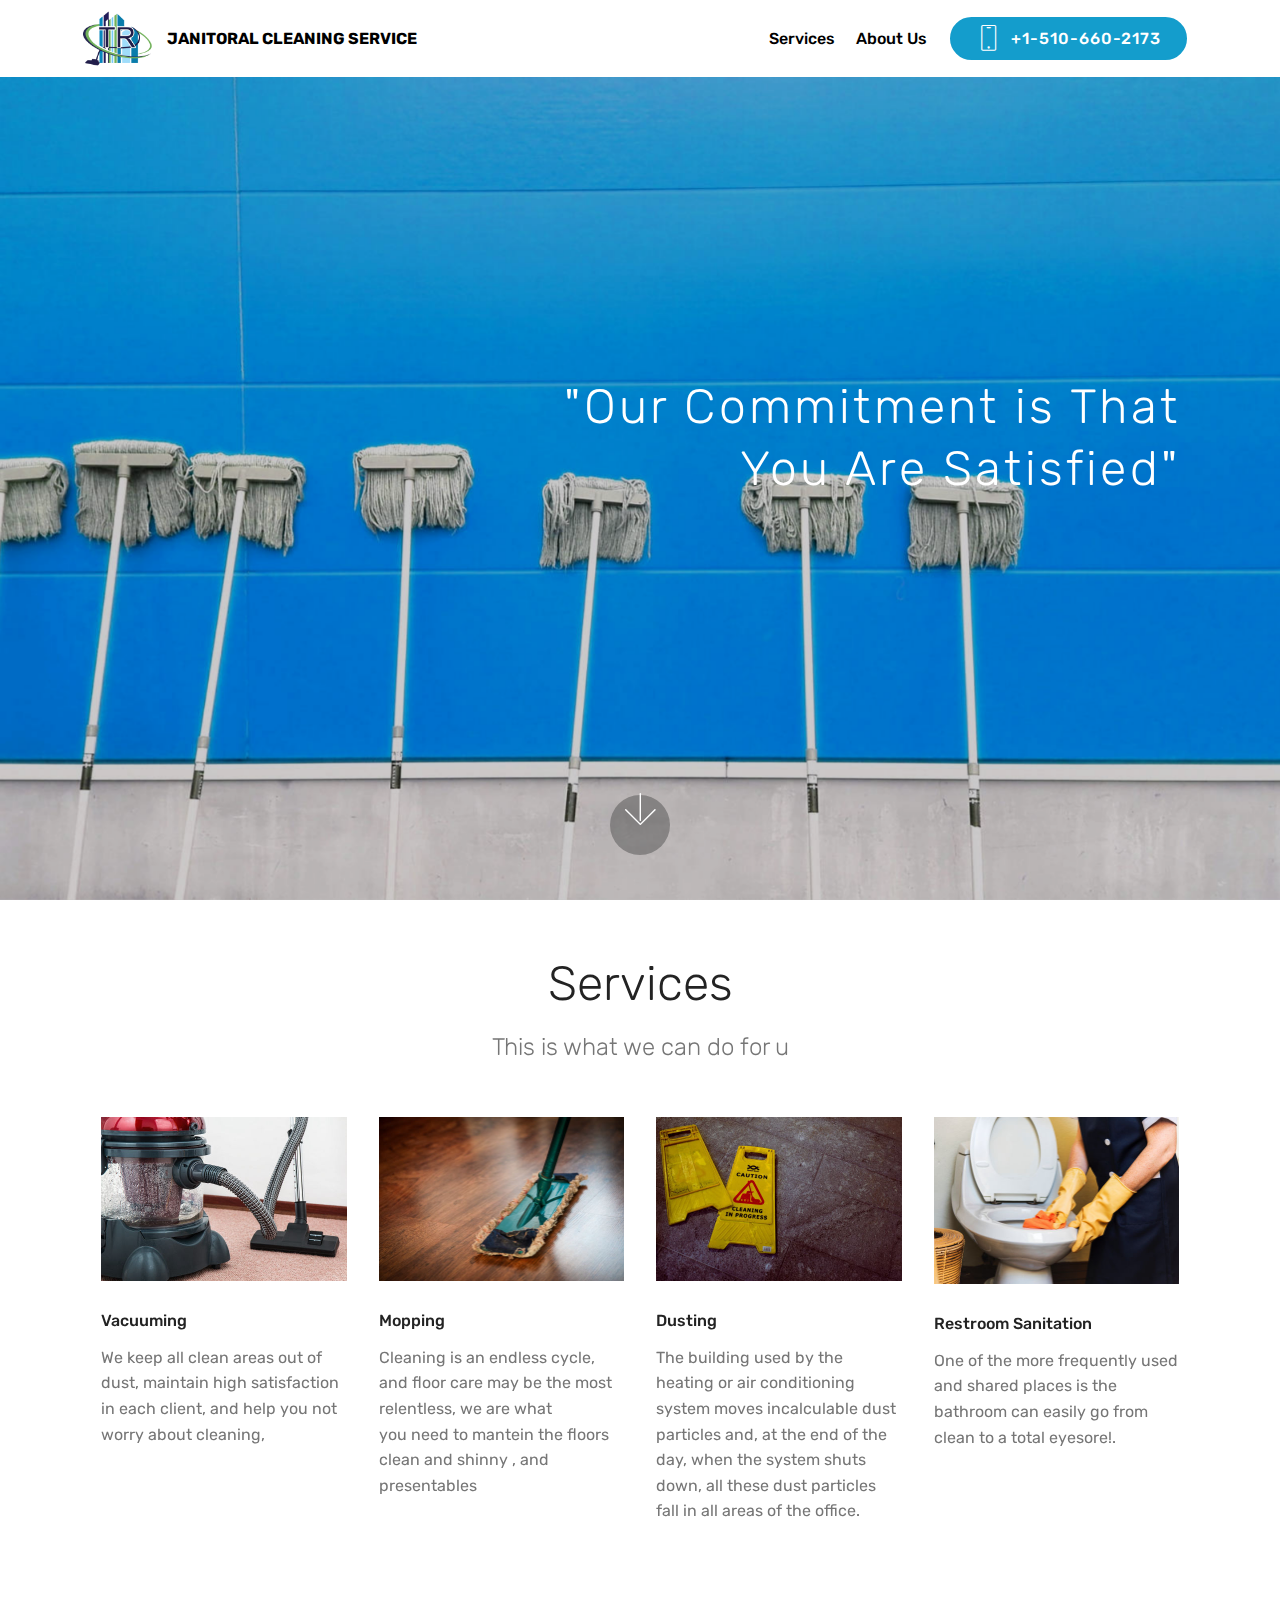
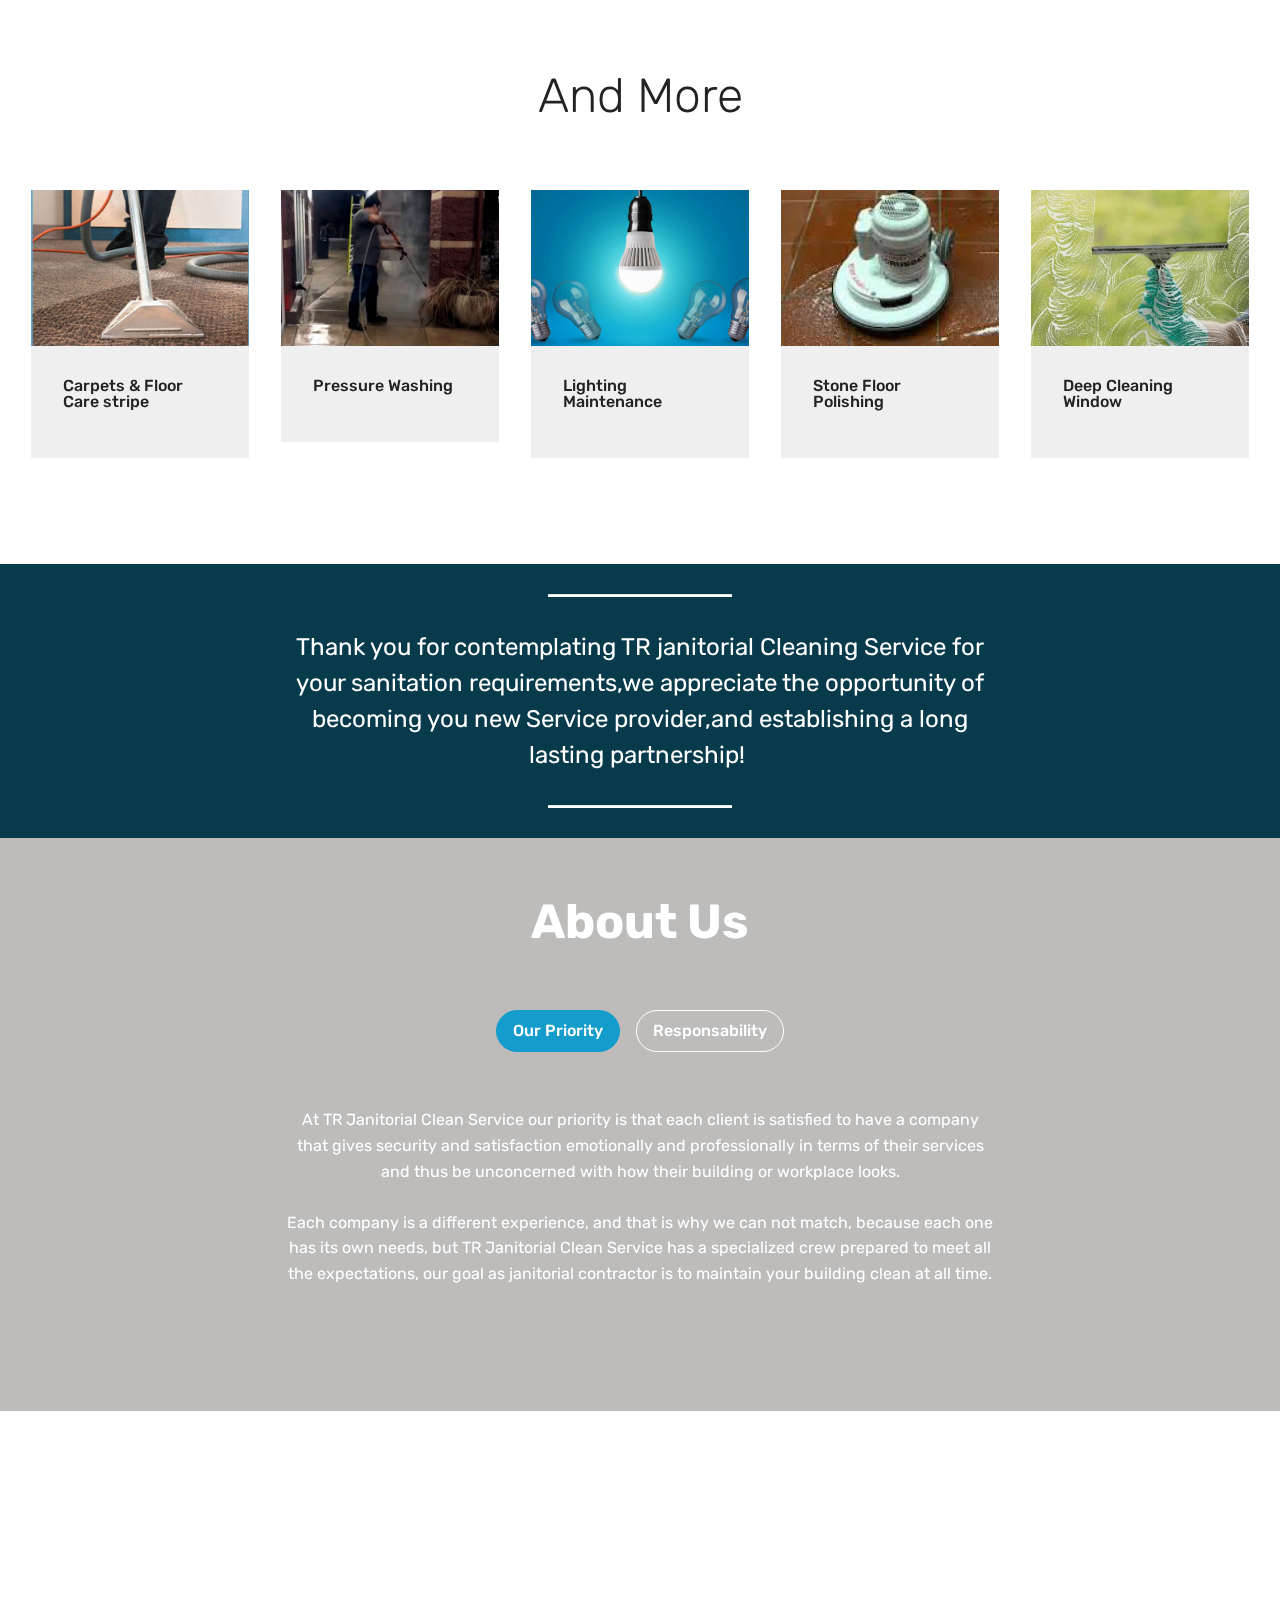
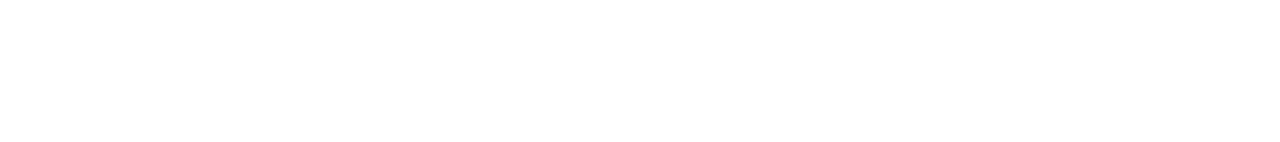
==== index.html @ a71ecefe "create github pages" ====
<!DOCTYPE html>
<html >
<head>
  <!-- Site made with Mobirise Website Builder v4.8.4, https://mobirise.com -->
  <meta charset="UTF-8">
  <meta http-equiv="X-UA-Compatible" content="IE=edge">
  <meta name="generator" content="Mobirise v4.8.4, mobirise.com">
  <meta name="viewport" content="width=device-width, initial-scale=1, minimum-scale=1">
  <link rel="shortcut icon" href="assets/images/tr-logo-none-122x100.png" type="image/x-icon">
  <meta name="description" content="">
  <title>Home</title>
  <link rel="stylesheet" href="assets/web/assets/mobirise-icons/mobirise-icons.css">
  <link rel="stylesheet" href="assets/tether/tether.min.css">
  <link rel="stylesheet" href="assets/bootstrap/css/bootstrap.min.css">
  <link rel="stylesheet" href="assets/bootstrap/css/bootstrap-grid.min.css">
  <link rel="stylesheet" href="assets/bootstrap/css/bootstrap-reboot.min.css">
  <link rel="stylesheet" href="assets/socicon/css/styles.css">
  <link rel="stylesheet" href="assets/dropdown/css/style.css">
  <link rel="stylesheet" href="assets/theme/css/style.css">
  <link rel="stylesheet" href="assets/mobirise/css/mbr-additional.css" type="text/css">
  
  
  
</head>
<body>
  <section class="menu cid-r65prL68K1" once="menu" id="menu2-0">

    

    <nav class="navbar navbar-expand beta-menu navbar-dropdown align-items-center navbar-fixed-top navbar-toggleable-sm">
        <button class="navbar-toggler navbar-toggler-right" type="button" data-toggle="collapse" data-target="#navbarSupportedContent" aria-controls="navbarSupportedContent" aria-expanded="false" aria-label="Toggle navigation">
            <div class="hamburger">
                <span></span>
                <span></span>
                <span></span>
                <span></span>
            </div>
        </button>
        <div class="menu-logo">
            <div class="navbar-brand">
                <span class="navbar-logo">
                    <a href="https://mobirise.co">
                        <img src="assets/images/tr-logo-none-122x100.png" alt="Mobirise" title="" style="height: 3.8rem;">
                    </a>
                </span>
                <span class="navbar-caption-wrap"><a class="navbar-caption text-black display-4" href="https://mobirise.co">
                        JANITORAL CLEANING SERVICE
                    </a></span>
            </div>
        </div>
        <div class="collapse navbar-collapse" id="navbarSupportedContent">
            <ul class="navbar-nav nav-dropdown" data-app-modern-menu="true"><li class="nav-item">
                    <a class="nav-link link text-black display-4" href="index.html#content4-j">
                        Services
                    </a>
                </li>
                <li class="nav-item">
                    <a class="nav-link link text-black display-4" href="index.html#tabs1-d">
                        About Us
                    </a>
                </li></ul>
            <div class="navbar-buttons mbr-section-btn"><a class="btn btn-sm btn-primary display-4" href="tel:+1-234-567-8901">
                    <span class="btn-icon mbri-mobile mbr-iconfont mbr-iconfont-btn">
                    </span>
                    +1-510-660-2173</a></div>
        </div>
    </nav>
</section>

<section class="engine"><a href="https://mobirise.info/l">free website templates</a></section><section class="header10 cid-r65pDsrBsV mbr-fullscreen mbr-parallax-background" id="header10-1">

    

    <div class="mbr-overlay" style="opacity: 0.2; background-color: rgb(0, 0, 0);">
    </div>

    <div class="container">
        <div class="media-container-column mbr-white col-lg-8 col-md-10 ml-auto">
            
            <h3 class="mbr-section-subtitle align-right mbr-light pb-3 mbr-fonts-style display-2">"Our Commitment is That You Are Satisfied"</h3>
            
            
        </div>
    </div>

    <div class="mbr-arrow hidden-sm-down" aria-hidden="true">
        <a href="#next">
            <i class="mbri-down mbr-iconfont"></i>
        </a>
    </div>
</section>

<section class="mbr-section content4 cid-r6TVOtCMvw" id="content4-j">

    

    <div class="container">
        <div class="media-container-row">
            <div class="title col-12 col-md-8">
                <h2 class="align-center pb-3 mbr-fonts-style display-2">Services</h2>
                <h3 class="mbr-section-subtitle align-center mbr-light mbr-fonts-style display-5">This is what we can do for u</h3>
                
            </div>
        </div>
    </div>
</section>

<section class="features2 cid-r65pWXcIF8" id="features2-3">

    

    
    
    <div class="container">
        <div class="media-container-row">
            <div class="card p-3 col-12 col-md-6 col-lg-3">
                <div class="card-wrapper">
                    <div class="card-img">
                        <img src="assets/images/appliance-carpet-chores-38325-492x328.jpg" alt="Mobirise" title="">
                    </div>
                    <div class="card-box">
                        <h4 class="card-title pb-3 mbr-fonts-style display-7">
                            Vacuuming</h4>
                        <p class="mbr-text mbr-fonts-style display-7">We keep all clean areas out of dust, maintain high satisfaction in each client, and help you not worry about cleaning,</p>
                    </div>
                </div>
            </div>

            <div class="card p-3 col-12 col-md-6 col-lg-3">
                <div class="card-wrapper">
                    <div class="card-img">
                        <img src="assets/images/clean-cleaning-mop-48889-492x328.jpg" alt="Mobirise" title="">
                    </div>
                    <div class="card-box ">
                        <h4 class="card-title pb-3 mbr-fonts-style display-7">
                            Mopping<br></h4>
                        <p class="mbr-text mbr-fonts-style display-7">Cleaning is an endless cycle, and floor care may be the most relentless, we are what you&nbsp;need to mantein the  floors  clean and shinny , and presentables</p>
                    </div>
                </div>
            </div>

            <div class="card p-3 col-12 col-md-6 col-lg-3">
                <div class="card-wrapper">
                    <div class="card-img">
                        <img src="assets/images/oliver-hale-705232-unsplash-492x328.jpg" alt="Mobirise" title="">
                    </div>
                    <div class="card-box">
                        <h4 class="card-title pb-3 mbr-fonts-style display-7">
                            Dusting</h4>
                        <p class="mbr-text mbr-fonts-style display-7">The building used by the heating or air conditioning system moves incalculable dust particles and, at the end of the day, when the system shuts down, all these dust particles fall in all areas of the office.<br><br></p>
                    </div>
                </div>
            </div>

            <div class="card p-3 col-12 col-md-6 col-lg-3">
                <div class="card-wrapper">
                    <div class="card-img">
                        <img src="assets/images/adult-bathroom-bowl-1451355-492x334.jpg" alt="Mobirise" title="">
                    </div>
                    <div class="card-box">
                        <h4 class="card-title pb-3 mbr-fonts-style display-7">
                            Restroom Sanitation</h4>
                        <p class="mbr-text mbr-fonts-style display-7">One of the more frequently used and shared places is the bathroom can easily go from clean to a total eyesore!.</p>
                    </div>
                </div>
            </div>
        </div>
    </div>
</section>

<section class="mbr-section content4 cid-r6UffcBVsa" id="content4-k">

    

    <div class="container">
        <div class="media-container-row">
            <div class="title col-12 col-md-8">
                <h2 class="align-center pb-3 mbr-fonts-style display-2">
                    And More</h2>
                
                
            </div>
        </div>
    </div>
</section>

<section class="features17 cid-r6KbL5rm5Z" id="features17-g">
    
    

    
    <div class="container-fluid">
        <div class="media-container-row">
            <div class="card p-3 col-12 col-md-6 my-col">
                <div class="card-wrapper">
                    <div class="card-img">
                        <img src="assets/images/vac-270x194.jpg" alt="Mobirise" title="">
                    </div>
                    <div class="card-box">
                        <h4 class="card-title pb-3 mbr-fonts-style display-7">Carpets &amp; Floor Care stripe</h4>
                        
                    </div>
                </div>
            </div>

            <div class="card p-3 col-12 col-md-6 my-col">
                <div class="card-wrapper">
                    <div class="card-img">
                        <img src="assets/images/re-494x355.jpg" alt="Mobirise" title="">
                    </div>
                    <div class="card-box">
                        <h4 class="card-title pb-3 mbr-fonts-style display-7">Pressure Washing</h4>
                        
                    </div>
                </div>
            </div>

            <div class="card p-3 col-12 col-md-6 my-col">
                <div class="card-wrapper">
                    <div class="card-img">
                        <img src="assets/images/ligh-400x287.jpg" alt="Mobirise" title="">
                    </div>
                    <div class="card-box">
                        <h4 class="card-title pb-3 mbr-fonts-style display-7">Lighting Maintenance</h4>
                        
                    </div>
                </div>
            </div>

            <div class="card p-3 col-12 col-md-6 my-col">
                <div class="card-wrapper">
                    <div class="card-img">
                        <img src="assets/images/sto-214x154.jpg" alt="Mobirise" title="">
                    </div>
                    <div class="card-box">
                        <h4 class="card-title pb-3 mbr-fonts-style display-7">Stone Floor Polishing&nbsp;</h4>
                        
                    </div>
                </div>
            </div>
            <div class="card p-3 col-12 col-md-6 my-col">
                <div class="card-wrapper">
                    <div class="card-img">
                        <img src="assets/images/win-354x254.jpg" alt="Mobirise" title="">
                    </div>
                    <div class="card-box">
                        <h4 class="card-title pb-3 mbr-fonts-style display-7">Deep Cleaning Window</h4>
                        
                    </div>
                </div>
            </div>
            
        </div>
    </div>
</section>

<section class="mbr-section article content10 cid-r65qIjrdUP" id="content10-7">
    
     

    <div class="container">
        <div class="inner-container" style="width: 66%;">
            <hr class="line" style="width: 25%;">
            <div class="section-text align-center mbr-white mbr-fonts-style display-5">Thank you for contemplating TR janitorial Cleaning Service for your sanitation requirements,we appreciate the opportunity of becoming you new Service provider,and establishing a long lasting partnership!&nbsp;<br></div>
            <hr class="line" style="width: 25%;">
        </div>
    </div>
</section>

<section class="tabs1 cid-r65y982BbM mbr-parallax-background" id="tabs1-d">

    

    <div class="mbr-overlay" style="opacity: 0.3; background-color: rgb(79, 73, 67);">
    </div>
    <div class="container">
        <h2 class="mbr-white align-center pb-5 mbr-fonts-style mbr-bold display-2">About Us</h2>
        <div class="media-container-row">
            <div class="col-12 col-md-8">
                <ul class="nav nav-tabs" role="tablist">
                    <li class="nav-item"><a class="nav-link mbr-fonts-style active show display-7" role="tab" data-toggle="tab" href="#tabs1-d_tab0" aria-selected="true">Our Priority</a></li>
                    <li class="nav-item"><a class="nav-link mbr-fonts-style display-7" role="tab" data-toggle="tab" href="#tabs1-d_tab1" aria-selected="false">Responsability</a></li>
                    
                    
                    
                    
                </ul>
                <div class="tab-content">
                    <div id="tab1" class="tab-pane in active" role="tabpanel">
                        <div class="row">
                            <div class="col-md-12">
                                <p class="mbr-text py-5 mbr-fonts-style display-7">At TR Janitorial Clean Service our priority is that each client is satisfied to have a company that gives security and satisfaction emotionally and professionally in terms of their services and thus be unconcerned with how their building or workplace looks.<br><br>Each company is a different experience, and that is why we can not match, because each one has its own needs, but TR Janitorial Clean Service has a specialized crew prepared to meet all the expectations, our goal as janitorial contractor is to maintain your building clean at all time.<em><br></em></p>
                            </div>
                        </div>
                    </div>
                    <div id="tab2" class="tab-pane" role="tabpanel">
                        <div class="row">
                            <div class="col-md-12">
                                <p class="mbr-text py-5 mbr-fonts-style display-7">R Janitorial Cleaning Service is more than qualified and equipment with the necessary heavy duty equipment and effective chemicals to handle any size facility.<br><br>We,will make your place pleasant, that each visitor can distinguish that you have Excellent Cleaning Services, a company 24 hours a day, 7 days a week committed to that Business always have someone available for any need and expectation of each client.<br><br>You will notice you have made the right decision in giving us this wonderful opportunity to sanitize your establishment.</p>
                            </div>
                        </div>
                    </div>
                    
                    
                    
                    
                </div>
            </div>
        </div>
    </div>
</section>

<section class="cid-r65tbof4TT mbr-reveal" id="footer1-c">

    

    

    <div class="container">
        <div class="media-container-row content text-white">
            <div class="col-12 col-md-3">
                <div class="media-wrap">
                    <a href="https://mobirise.co/">
                        <img src="assets/images/tr-logo-none-122x100.png" alt="Mobirise" title="">
                    </a>
                </div>
            </div>
            <div class="col-12 col-md-3 mbr-fonts-style display-7">
                <h5 class="pb-3">
                    Address
                </h5>
                <p class="mbr-text">2451 Church Lane # 65 San Pablo CA 94806</p>
            </div>
            <div class="col-12 col-md-3 mbr-fonts-style display-7">
                <h5 class="pb-3">
                    Contacts
                </h5>
                <p class="mbr-text">
                    Email: service@trjanitoralservice.com
<br>Office: +1-510-660-2173</p>
            </div>
            <div class="col-12 col-md-3 mbr-fonts-style display-7">
                <h5 class="pb-3"></h5>
                <p class="mbr-text"></p>
            </div>
        </div>
        <div class="footer-lower">
            <div class="media-container-row">
                <div class="col-sm-12">
                    <hr>
                </div>
            </div>
            <div class="media-container-row mbr-white">
                <div class="col-sm-6 copyright">
                    <p class="mbr-text mbr-fonts-style display-7">TR CLEANING SERVICE</p>
                </div>
                <div class="col-md-6">
                    <div class="social-list align-right">
                        <div class="soc-item">
                            <a href="https://twitter.com/mobirise" target="_blank">
                                <span class="socicon-twitter socicon mbr-iconfont mbr-iconfont-social"></span>
                            </a>
                        </div>
                        <div class="soc-item">
                            <a href="https://www.facebook.com/pages/Mobirise/1616226671953247" target="_blank">
                                <span class="socicon-facebook socicon mbr-iconfont mbr-iconfont-social"></span>
                            </a>
                        </div>
                        <div class="soc-item">
                            <a href="https://www.youtube.com/c/mobirise" target="_blank">
                                <span class="socicon-youtube socicon mbr-iconfont mbr-iconfont-social"></span>
                            </a>
                        </div>
                        <div class="soc-item">
                            <a href="https://instagram.com/mobirise" target="_blank">
                                <span class="socicon-instagram socicon mbr-iconfont mbr-iconfont-social"></span>
                            </a>
                        </div>
                        <div class="soc-item">
                            <a href="https://plus.google.com/u/0/+Mobirise" target="_blank">
                                <span class="socicon-googleplus socicon mbr-iconfont mbr-iconfont-social"></span>
                            </a>
                        </div>
                        <div class="soc-item">
                            <a href="https://www.behance.net/Mobirise" target="_blank">
                                <span class="socicon-behance socicon mbr-iconfont mbr-iconfont-social"></span>
                            </a>
                        </div>
                    </div>
                </div>
            </div>
        </div>
    </div>
</section>


  <script src="assets/web/assets/jquery/jquery.min.js"></script>
  <script src="assets/popper/popper.min.js"></script>
  <script src="assets/tether/tether.min.js"></script>
  <script src="assets/bootstrap/js/bootstrap.min.js"></script>
  <script src="assets/smoothscroll/smooth-scroll.js"></script>
  <script src="assets/touchswipe/jquery.touch-swipe.min.js"></script>
  <script src="assets/parallax/jarallax.min.js"></script>
  <script src="assets/mbr-tabs/mbr-tabs.js"></script>
  <script src="assets/dropdown/js/script.min.js"></script>
  <script src="assets/theme/js/script.js"></script>
  
  
</body>
</html>
---- assets/web/assets/mobirise-icons/mobirise-icons.css ----
@font-face {
  font-family: 'MobiriseIcons';
  src:  url('mobirise-icons.eot?spat4u');
  src:  url('mobirise-icons.eot?spat4u#iefix') format('embedded-opentype'),
    url('mobirise-icons.ttf?spat4u') format('truetype'),
    url('mobirise-icons.woff?spat4u') format('woff'),
    url('mobirise-icons.svg?spat4u#MobiriseIcons') format('svg');
  font-weight: normal;
  font-style: normal;
}

[class^="mbri-"], [class*=" mbri-"] {
  /* use !important to prevent issues with browser extensions that change fonts */
  font-family: MobiriseIcons !important;
  speak: none;
  font-style: normal;
  font-weight: normal;
  font-variant: normal;
  text-transform: none;
  line-height: 1;

  /* Better Font Rendering =========== */
  -webkit-font-smoothing: antialiased;
  -moz-osx-font-smoothing: grayscale;
}

.mbri-add-submenu:before {
  content: "\e900";
}
.mbri-alert:before {
  content: "\e901";
}
.mbri-align-center:before {
  content: "\e902";
}
.mbri-align-justify:before {
  content: "\e903";
}
.mbri-align-left:before {
  content: "\e904";
}
.mbri-align-right:before {
  content: "\e905";
}
.mbri-android:before {
  content: "\e906";
}
.mbri-apple:before {
  content: "\e907";
}
.mbri-arrow-down:before {
  content: "\e908";
}
.mbri-arrow-next:before {
  content: "\e909";
}
.mbri-arrow-prev:before {
  content: "\e90a";
}
.mbri-arrow-up:before {
  content: "\e90b";
}
.mbri-bold:before {
  content: "\e90c";
}
.mbri-bookmark:before {
  content: "\e90d";
}
.mbri-bootstrap:before {
  content: "\e90e";
}
.mbri-briefcase:before {
  content: "\e90f";
}
.mbri-browse:before {
  content: "\e910";
}
.mbri-bulleted-list:before {
  content: "\e911";
}
.mbri-calendar:before {
  content: "\e912";
}
.mbri-camera:before {
  content: "\e913";
}
.mbri-cart-add:before {
  content: "\e914";
}
.mbri-cart-full:before {
  content: "\e915";
}
.mbri-cash:before {
  content: "\e916";
}
.mbri-change-style:before {
  content: "\e917";
}
.mbri-chat:before {
  content: "\e918";
}
.mbri-clock:before {
  content: "\e919";
}
.mbri-close:before {
  content: "\e91a";
}
.mbri-cloud:before {
  content: "\e91b";
}
.mbri-code:before {
  content: "\e91c";
}
.mbri-contact-form:before {
  content: "\e91d";
}
.mbri-credit-card:before {
  content: "\e91e";
}
.mbri-cursor-click:before {
  content: "\e91f";
}
.mbri-cust-feedback:before {
  content: "\e920";
}
.mbri-database:before {
  content: "\e921";
}
.mbri-delivery:before {
  content: "\e922";
}
.mbri-desktop:before {
  content: "\e923";
}
.mbri-devices:before {
  content: "\e924";
}
.mbri-down:before {
  content: "\e925";
}
.mbri-download:before {
  content: "\e989";
}
.mbri-drag-n-drop:before {
  content: "\e927";
}
.mbri-drag-n-drop2:before {
  content: "\e928";
}
.mbri-edit:before {
  content: "\e929";
}
.mbri-edit2:before {
  content: "\e92a";
}
.mbri-error:before {
  content: "\e92b";
}
.mbri-extension:before {
  content: "\e92c";
}
.mbri-features:before {
  content: "\e92d";
}
.mbri-file:before {
  content: "\e92e";
}
.mbri-flag:before {
  content: "\e92f";
}
.mbri-folder:before {
  content: "\e930";
}
.mbri-gift:before {
  content: "\e931";
}
.mbri-github:before {
  content: "\e932";
}
.mbri-globe:before {
  content: "\e933";
}
.mbri-globe-2:before {
  content: "\e934";
}
.mbri-growing-chart:before {
  content: "\e935";
}
.mbri-hearth:before {
  content: "\e936";
}
.mbri-help:before {
  content: "\e937";
}
.mbri-home:before {
  content: "\e938";
}
.mbri-hot-cup:before {
  content: "\e939";
}
.mbri-idea:before {
  content: "\e93a";
}
.mbri-image-gallery:before {
  content: "\e93b";
}
.mbri-image-slider:before {
  content: "\e93c";
}
.mbri-info:before {
  content: "\e93d";
}
.mbri-italic:before {
  content: "\e93e";
}
.mbri-key:before {
  content: "\e93f";
}
.mbri-laptop:before {
  content: "\e940";
}
.mbri-layers:before {
  content: "\e941";
}
.mbri-left-right:before {
  content: "\e942";
}
.mbri-left:before {
  content: "\e943";
}
.mbri-letter:before {
  content: "\e944";
}
.mbri-like:before {
  content: "\e945";
}
.mbri-link:before {
  content: "\e946";
}
.mbri-lock:before {
  content: "\e947";
}
.mbri-login:before {
  content: "\e948";
}
.mbri-logout:before {
  content: "\e949";
}
.mbri-magic-stick:before {
  content: "\e94a";
}
.mbri-map-pin:before {
  content: "\e94b";
}
.mbri-menu:before {
  content: "\e94c";
}
.mbri-mobile:before {
  content: "\e94d";
}
.mbri-mobile2:before {
  content: "\e94e";
}
.mbri-mobirise:before {
  content: "\e94f";
}
.mbri-more-horizontal:before {
  content: "\e950";
}
.mbri-more-vertical:before {
  content: "\e951";
}
.mbri-music:before {
  content: "\e952";
}
.mbri-new-file:before {
  content: "\e953";
}
.mbri-numbered-list:before {
  content: "\e954";
}
.mbri-opened-folder:before {
  content: "\e955";
}
.mbri-pages:before {
  content: "\e956";
}
.mbri-paper-plane:before {
  content: "\e957";
}
.mbri-paperclip:before {
  content: "\e958";
}
.mbri-photo:before {
  content: "\e959";
}
.mbri-photos:before {
  content: "\e95a";
}
.mbri-pin:before {
  content: "\e95b";
}
.mbri-play:before {
  content: "\e95c";
}
.mbri-plus:before {
  content: "\e95d";
}
.mbri-preview:before {
  content: "\e95e";
}
.mbri-print:before {
  content: "\e95f";
}
.mbri-protect:before {
  content: "\e960";
}
.mbri-question:before {
  content: "\e961";
}
.mbri-quote-left:before {
  content: "\e962";
}
.mbri-quote-right:before {
  content: "\e963";
}
.mbri-refresh:before {
  content: "\e964";
}
.mbri-responsive:before {
  content: "\e965";
}
.mbri-right:before {
  content: "\e966";
}
.mbri-rocket:before {
  content: "\e967";
}
.mbri-sad-face:before {
  content: "\e968";
}
.mbri-sale:before {
  content: "\e969";
}
.mbri-save:before {
  content: "\e96a";
}
.mbri-search:before {
  content: "\e96b";
}
.mbri-setting:before {
  content: "\e96c";
}
.mbri-setting2:before {
  content: "\e96d";
}
.mbri-setting3:before {
  content: "\e96e";
}
.mbri-share:before {
  content: "\e96f";
}
.mbri-shopping-bag:before {
  content: "\e970";
}
.mbri-shopping-basket:before {
  content: "\e971";
}
.mbri-shopping-cart:before {
  content: "\e972";
}
.mbri-sites:before {
  content: "\e973";
}
.mbri-smile-face:before {
  content: "\e974";
}
.mbri-speed:before {
  content: "\e975";
}
.mbri-star:before {
  content: "\e976";
}
.mbri-success:before {
  content: "\e977";
}
.mbri-sun:before {
  content: "\e978";
}
.mbri-sun2:before {
  content: "\e979";
}
.mbri-tablet:before {
  content: "\e97a";
}
.mbri-tablet-vertical:before {
  content: "\e97b";
}
.mbri-target:before {
  content: "\e97c";
}
.mbri-timer:before {
  content: "\e97d";
}
.mbri-to-ftp:before {
  content: "\e97e";
}
.mbri-to-local-drive:before {
  content: "\e97f";
}
.mbri-touch-swipe:before {
  content: "\e980";
}
.mbri-touch:before {
  content: "\e981";
}
.mbri-trash:before {
  content: "\e982";
}
.mbri-underline:before {
  content: "\e983";
}
.mbri-unlink:before {
  content: "\e984";
}
.mbri-unlock:before {
  content: "\e985";
}
.mbri-up-down:before {
  content: "\e986";
}
.mbri-up:before {
  content: "\e987";
}
.mbri-update:before {
  content: "\e988";
}
.mbri-upload:before {
 content: "\e926"; 
}
.mbri-user:before {
  content: "\e98a";
}
.mbri-user2:before {
  content: "\e98b";
}
.mbri-users:before {
  content: "\e98c";
}
.mbri-video:before {
  content: "\e98d";
}
.mbri-video-play:before {
  content: "\e98e";
}
.mbri-watch:before {
  content: "\e98f";
}
.mbri-website-theme:before {
  content: "\e990";
}
.mbri-wifi:before {
  content: "\e991";
}
.mbri-windows:before {
  content: "\e992";
}
.mbri-zoom-out:before {
  content: "\e993";
}
.mbri-redo:before {
  content: "\e994";
}
.mbri-undo:before {
  content: "\e995";
}
---- assets/socicon/css/styles.css ----
@charset "UTF-8";

@font-face {
  font-family: "socicon";
  src:url("../fonts/socicon.eot");
  src:url("../fonts/socicon.eot?#iefix") format("embedded-opentype"),
    url("../fonts/socicon.woff") format("woff"),
    url("../fonts/socicon.ttf") format("truetype"),
    url("../fonts/socicon.svg#socicon") format("svg");
  font-weight: normal;
  font-style: normal;

}

[data-icon]:before {
  font-family: "socicon" !important;
  content: attr(data-icon);
  font-style: normal !important;
  font-weight: normal !important;
  font-variant: normal !important;
  text-transform: none !important;
  speak: none;
  line-height: 1;
  -webkit-font-smoothing: antialiased;
  -moz-osx-font-smoothing: grayscale;
}

[class^="socicon-"]:before,
[class*=" socicon-"]:before {
  font-family: "socicon" !important;
  font-style: normal !important;
  font-weight: normal !important;
  font-variant: normal !important;
  text-transform: none !important;
  speak: none;
  line-height: 1;
  -webkit-font-smoothing: antialiased;
  -moz-osx-font-smoothing: grayscale;
}

.socicon-modelmayhem:before {
  content: "\e000";
}
.socicon-mixcloud:before {
  content: "\e001";
}
.socicon-drupal:before {
  content: "\e002";
}
.socicon-swarm:before {
  content: "\e003";
}
.socicon-istock:before {
  content: "\e004";
}
.socicon-yammer:before {
  content: "\e005";
}
.socicon-ello:before {
  content: "\e006";
}
.socicon-stackoverflow:before {
  content: "\e007";
}
.socicon-persona:before {
  content: "\e008";
}
.socicon-triplej:before {
  content: "\e009";
}
.socicon-houzz:before {
  content: "\e00a";
}
.socicon-rss:before {
  content: "\e00b";
}
.socicon-paypal:before {
  content: "\e00c";
}
.socicon-odnoklassniki:before {
  content: "\e00d";
}
.socicon-airbnb:before {
  content: "\e00e";
}
.socicon-periscope:before {
  content: "\e00f";
}
.socicon-outlook:before {
  content: "\e010";
}
.socicon-coderwall:before {
  content: "\e011";
}
.socicon-tripadvisor:before {
  content: "\e012";
}
.socicon-appnet:before {
  content: "\e013";
}
.socicon-goodreads:before {
  content: "\e014";
}
.socicon-tripit:before {
  content: "\e015";
}
.socicon-lanyrd:before {
  content: "\e016";
}
.socicon-slideshare:before {
  content: "\e017";
}
.socicon-buffer:before {
  content: "\e018";
}
.socicon-disqus:before {
  content: "\e019";
}
.socicon-vkontakte:before {
  content: "\e01a";
}
.socicon-whatsapp:before {
  content: "\e01b";
}
.socicon-patreon:before {
  content: "\e01c";
}
.socicon-storehouse:before {
  content: "\e01d";
}
.socicon-pocket:before {
  content: "\e01e";
}
.socicon-mail:before {
  content: "\e01f";
}
.socicon-blogger:before {
  content: "\e020";
}
.socicon-technorati:before {
  content: "\e021";
}
.socicon-reddit:before {
  content: "\e022";
}
.socicon-dribbble:before {
  content: "\e023";
}
.socicon-stumbleupon:before {
  content: "\e024";
}
.socicon-digg:before {
  content: "\e025";
}
.socicon-envato:before {
  content: "\e026";
}
.socicon-behance:before {
  content: "\e027";
}
.socicon-delicious:before {
  content: "\e028";
}
.socicon-deviantart:before {
  content: "\e029";
}
.socicon-forrst:before {
  content: "\e02a";
}
.socicon-play:before {
  content: "\e02b";
}
.socicon-zerply:before {
  content: "\e02c";
}
.socicon-wikipedia:before {
  content: "\e02d";
}
.socicon-apple:before {
  content: "\e02e";
}
.socicon-flattr:before {
  content: "\e02f";
}
.socicon-github:before {
  content: "\e030";
}
.socicon-renren:before {
  content: "\e031";
}
.socicon-friendfeed:before {
  content: "\e032";
}
.socicon-newsvine:before {
  content: "\e033";
}
.socicon-identica:before {
  content: "\e034";
}
.socicon-bebo:before {
  content: "\e035";
}
.socicon-zynga:before {
  content: "\e036";
}
.socicon-steam:before {
  content: "\e037";
}
.socicon-xbox:before {
  content: "\e038";
}
.socicon-windows:before {
  content: "\e039";
}
.socicon-qq:before {
  content: "\e03a";
}
.socicon-douban:before {
  content: "\e03b";
}
.socicon-meetup:before {
  content: "\e03c";
}
.socicon-playstation:before {
  content: "\e03d";
}
.socicon-android:before {
  content: "\e03e";
}
.socicon-snapchat:before {
  content: "\e03f";
}
.socicon-twitter:before {
  content: "\e040";
}
.socicon-facebook:before {
  content: "\e041";
}
.socicon-googleplus:before {
  content: "\e042";
}
.socicon-pinterest:before {
  content: "\e043";
}
.socicon-foursquare:before {
  content: "\e044";
}
.socicon-yahoo:before {
  content: "\e045";
}
.socicon-skype:before {
  content: "\e046";
}
.socicon-yelp:before {
  content: "\e047";
}
.socicon-feedburner:before {
  content: "\e048";
}
.socicon-linkedin:before {
  content: "\e049";
}
.socicon-viadeo:before {
  content: "\e04a";
}
.socicon-xing:before {
  content: "\e04b";
}
.socicon-myspace:before {
  content: "\e04c";
}
.socicon-soundcloud:before {
  content: "\e04d";
}
.socicon-spotify:before {
  content: "\e04e";
}
.socicon-grooveshark:before {
  content: "\e04f";
}
.socicon-lastfm:before {
  content: "\e050";
}
.socicon-youtube:before {
  content: "\e051";
}
.socicon-vimeo:before {
  content: "\e052";
}
.socicon-dailymotion:before {
  content: "\e053";
}
.socicon-vine:before {
  content: "\e054";
}
.socicon-flickr:before {
  content: "\e055";
}
.socicon-500px:before {
  content: "\e056";
}
.socicon-wordpress:before {
  content: "\e058";
}
.socicon-tumblr:before {
  content: "\e059";
}
.socicon-twitch:before {
  content: "\e05a";
}
.socicon-8tracks:before {
  content: "\e05b";
}
.socicon-amazon:before {
  content: "\e05c";
}
.socicon-icq:before {
  content: "\e05d";
}
.socicon-smugmug:before {
  content: "\e05e";
}
.socicon-ravelry:before {
  content: "\e05f";
}
.socicon-weibo:before {
  content: "\e060";
}
.socicon-baidu:before {
  content: "\e061";
}
.socicon-angellist:before {
  content: "\e062";
}
.socicon-ebay:before {
  content: "\e063";
}
.socicon-imdb:before {
  content: "\e064";
}
.socicon-stayfriends:before {
  content: "\e065";
}
.socicon-residentadvisor:before {
  content: "\e066";
}
.socicon-google:before {
  content: "\e067";
}
.socicon-yandex:before {
  content: "\e068";
}
.socicon-sharethis:before {
  content: "\e069";
}
.socicon-bandcamp:before {
  content: "\e06a";
}
.socicon-itunes:before {
  content: "\e06b";
}
.socicon-deezer:before {
  content: "\e06c";
}
.socicon-telegram:before {
  content: "\e06e";
}
.socicon-openid:before {
  content: "\e06f";
}
.socicon-amplement:before {
  content: "\e070";
}
.socicon-viber:before {
  content: "\e071";
}
.socicon-zomato:before {
  content: "\e072";
}
.socicon-draugiem:before {
  content: "\e074";
}
.socicon-endomodo:before {
  content: "\e075";
}
.socicon-filmweb:before {
  content: "\e076";
}
.socicon-stackexchange:before {
  content: "\e077";
}
.socicon-wykop:before {
  content: "\e078";
}
.socicon-teamspeak:before {
  content: "\e079";
}
.socicon-teamviewer:before {
  content: "\e07a";
}
.socicon-ventrilo:before {
  content: "\e07b";
}
.socicon-younow:before {
  content: "\e07c";
}
.socicon-raidcall:before {
  content: "\e07d";
}
.socicon-mumble:before {
  content: "\e07e";
}
.socicon-medium:before {
  content: "\e06d";
}
.socicon-bebee:before {
  content: "\e07f";
}
.socicon-hitbox:before {
  content: "\e080";
}
.socicon-reverbnation:before {
  content: "\e081";
}
.socicon-formulr:before {
  content: "\e082";
}
.socicon-instagram:before {
  content: "\e057";
}
.socicon-battlenet:before {
  content: "\e083";
}
.socicon-chrome:before {
  content: "\e084";
}
.socicon-discord:before {
  content: "\e086";
}
.socicon-issuu:before {
  content: "\e087";
}
.socicon-macos:before {
  content: "\e088";
}
.socicon-firefox:before {
  content: "\e089";
}
.socicon-opera:before {
  content: "\e08d";
}
.socicon-keybase:before {
  content: "\e090";
}
.socicon-alliance:before {
  content: "\e091";
}
.socicon-livejournal:before {
  content: "\e092";
}
.socicon-googlephotos:before {
  content: "\e093";
}
.socicon-horde:before {
  content: "\e094";
}
.socicon-etsy:before {
  content: "\e095";
}
.socicon-zapier:before {
  content: "\e096";
}
.socicon-google-scholar:before {
  content: "\e097";
}
.socicon-researchgate:before {
  content: "\e098";
}
.socicon-wechat:before {
  content: "\e099";
}
.socicon-strava:before {
  content: "\e09a";
}
.socicon-line:before {
  content: "\e09b";
}
.socicon-lyft:before {
  content: "\e09c";
}
.socicon-uber:before {
  content: "\e09d";
}
.socicon-songkick:before {
  content: "\e09e";
}
.socicon-viewbug:before {
  content: "\e09f";
}
.socicon-googlegroups:before {
  content: "\e0a0";
}
.socicon-quora:before {
  content: "\e073";
}
.socicon-diablo:before {
  content: "\e085";
}
.socicon-blizzard:before {
  content: "\e0a1";
}
.socicon-hearthstone:before {
  content: "\e08b";
}
.socicon-heroes:before {
  content: "\e08a";
}
.socicon-overwatch:before {
  content: "\e08c";
}
.socicon-warcraft:before {
  content: "\e08e";
}
.socicon-starcraft:before {
  content: "\e08f";
}
.socicon-beam:before {
  content: "\e0a2";
}
.socicon-curse:before {
  content: "\e0a3";
}
.socicon-player:before {
  content: "\e0a4";
}
.socicon-streamjar:before {
  content: "\e0a5";
}
.socicon-nintendo:before {
  content: "\e0a6";
}
.socicon-hellocoton:before {
  content: "\e0a7";
}
---- assets/dropdown/css/style.css ----
.navbar-dropdown {
  left: 0;
  padding: 0;
  position: absolute;
  right: 0;
  top: 0;
  transition: all 0.45s ease;
  z-index: 1030;
  background: #282828; }
  .navbar-dropdown .navbar-logo {
    margin-right: 0.8rem;
    transition: margin 0.3s ease-in-out;
    vertical-align: middle; }
    .navbar-dropdown .navbar-logo img {
      height: 3.125rem;
      transition: all 0.3s ease-in-out; }
    .navbar-dropdown .navbar-logo.mbr-iconfont {
      font-size: 3.125rem;
      line-height: 3.125rem; }
  .navbar-dropdown .navbar-caption {
    font-weight: 700;
    white-space: normal;
    vertical-align: -4px;
    line-height: 3.125rem !important; }
    .navbar-dropdown .navbar-caption, .navbar-dropdown .navbar-caption:hover {
      color: inherit;
      text-decoration: none; }
  .navbar-dropdown .mbr-iconfont + .navbar-caption {
    vertical-align: -1px; }
  .navbar-dropdown.navbar-fixed-top {
    position: fixed; }
  .navbar-dropdown .navbar-brand span {
    vertical-align: -4px; }
  .navbar-dropdown.bg-color.transparent {
    background: none; }
  .navbar-dropdown.navbar-short .navbar-brand {
    padding: 0.625rem 0; }
    .navbar-dropdown.navbar-short .navbar-brand span {
      vertical-align: -1px; }
  .navbar-dropdown.navbar-short .navbar-caption {
    line-height: 2.375rem !important;
    vertical-align: -2px; }
  .navbar-dropdown.navbar-short .navbar-logo {
    margin-right: 0.5rem; }
    .navbar-dropdown.navbar-short .navbar-logo img {
      height: 2.375rem; }
    .navbar-dropdown.navbar-short .navbar-logo.mbr-iconfont {
      font-size: 2.375rem;
      line-height: 2.375rem; }
  .navbar-dropdown.navbar-short .mbr-table-cell {
    height: 3.625rem; }
  .navbar-dropdown .navbar-close {
    left: 0.6875rem;
    position: fixed;
    top: 0.75rem;
    z-index: 1000; }
  .navbar-dropdown .hamburger-icon {
    content: "";
    display: inline-block;
    vertical-align: middle;
    width: 16px;
    -webkit-box-shadow: 0 -6px 0 1px #282828,0 0 0 1px #282828,0 6px 0 1px #282828;
    -moz-box-shadow: 0 -6px 0 1px #282828,0 0 0 1px #282828,0 6px 0 1px #282828;
    box-shadow: 0 -6px 0 1px #282828,0 0 0 1px #282828,0 6px 0 1px #282828; }

.dropdown-menu .dropdown-toggle[data-toggle="dropdown-submenu"]::after {
  border-bottom: 0.35em solid transparent;
  border-left: 0.35em solid;
  border-right: 0;
  border-top: 0.35em solid transparent;
  margin-left: 0.3rem; }

.dropdown-menu .dropdown-item:focus {
  outline: 0; }

.nav-dropdown {
  font-size: 0.75rem;
  font-weight: 500;
  height: auto !important; }
  .nav-dropdown .nav-btn {
    padding-left: 1rem; }
  .nav-dropdown .link {
    margin: .667em 1.667em;
    font-weight: 500;
    padding: 0;
    transition: color .2s ease-in-out; }
    .nav-dropdown .link.dropdown-toggle {
      margin-right: 2.583em; }
      .nav-dropdown .link.dropdown-toggle::after {
        margin-left: .25rem;
        border-top: 0.35em solid;
        border-right: 0.35em solid transparent;
        border-left: 0.35em solid transparent;
        border-bottom: 0; }
      .nav-dropdown .link.dropdown-toggle[aria-expanded="true"] {
        margin: 0;
        padding: 0.667em 3.263em  0.667em 1.667em; }
  .nav-dropdown .link::after,
  .nav-dropdown .dropdown-item::after {
    color: inherit; }
  .nav-dropdown .btn {
    font-size: 0.75rem;
    font-weight: 700;
    letter-spacing: 0;
    margin-bottom: 0;
    padding-left: 1.25rem;
    padding-right: 1.25rem; }
  .nav-dropdown .dropdown-menu {
    border-radius: 0;
    border: 0;
    left: 0;
    margin: 0;
    padding-bottom: 1.25rem;
    padding-top: 1.25rem;
    position: relative; }
  .nav-dropdown .dropdown-submenu {
    margin-left: 0.125rem;
    top: 0; }
  .nav-dropdown .dropdown-item {
    font-weight: 500;
    line-height: 2;
    padding: 0.3846em 4.615em 0.3846em 1.5385em;
    position: relative;
    transition: color .2s ease-in-out, background-color .2s ease-in-out; }
    .nav-dropdown .dropdown-item::after {
      margin-top: -0.3077em;
      position: absolute;
      right: 1.1538em;
      top: 50%; }
    .nav-dropdown .dropdown-item:focus, .nav-dropdown .dropdown-item:hover {
      background: none; }

@media (max-width: 767px) {
  .nav-dropdown.navbar-toggleable-sm {
    bottom: 0;
    display: none;
    left: 0;
    overflow-x: hidden;
    position: fixed;
    top: 0;
    transform: translateX(-100%);
    -ms-transform: translateX(-100%);
    -webkit-transform: translateX(-100%);
    width: 18.75rem;
    z-index: 999; } }
.nav-dropdown.navbar-toggleable-xl {
  bottom: 0;
  display: none;
  left: 0;
  overflow-x: hidden;
  position: fixed;
  top: 0;
  transform: translateX(-100%);
  -ms-transform: translateX(-100%);
  -webkit-transform: translateX(-100%);
  width: 18.75rem;
  z-index: 999; }

.nav-dropdown-sm {
  display: block !important;
  overflow-x: hidden;
  overflow: auto;
  padding-top: 3.875rem; }
  .nav-dropdown-sm::after {
    content: "";
    display: block;
    height: 3rem;
    width: 100%; }
  .nav-dropdown-sm.collapse.in ~ .navbar-close {
    display: block !important; }
  .nav-dropdown-sm.collapsing, .nav-dropdown-sm.collapse.in {
    transform: translateX(0);
    -ms-transform: translateX(0);
    -webkit-transform: translateX(0);
    transition: all 0.25s ease-out;
    -webkit-transition: all 0.25s ease-out;
    background: #282828; }
  .nav-dropdown-sm.collapsing[aria-expanded="false"] {
    transform: translateX(-100%);
    -ms-transform: translateX(-100%);
    -webkit-transform: translateX(-100%); }
  .nav-dropdown-sm .nav-item {
    display: block;
    margin-left: 0 !important;
    padding-left: 0; }
  .nav-dropdown-sm .link,
  .nav-dropdown-sm .dropdown-item {
    border-top: 1px dotted rgba(255, 255, 255, 0.1);
    font-size: 0.8125rem;
    line-height: 1.6;
    margin: 0 !important;
    padding: 0.875rem 2.4rem 0.875rem 1.5625rem !important;
    position: relative;
    white-space: normal; }
    .nav-dropdown-sm .link:focus, .nav-dropdown-sm .link:hover,
    .nav-dropdown-sm .dropdown-item:focus,
    .nav-dropdown-sm .dropdown-item:hover {
      background: rgba(0, 0, 0, 0.2) !important;
      color: #c0a375; }
  .nav-dropdown-sm .nav-btn {
    position: relative;
    padding: 1.5625rem 1.5625rem 0 1.5625rem; }
    .nav-dropdown-sm .nav-btn::before {
      border-top: 1px dotted rgba(255, 255, 255, 0.1);
      content: "";
      left: 0;
      position: absolute;
      top: 0;
      width: 100%; }
    .nav-dropdown-sm .nav-btn + .nav-btn {
      padding-top: 0.625rem; }
      .nav-dropdown-sm .nav-btn + .nav-btn::before {
        display: none; }
  .nav-dropdown-sm .btn {
    padding: 0.625rem 0; }
  .nav-dropdown-sm .dropdown-toggle[data-toggle="dropdown-submenu"]::after {
    margin-left: .25rem;
    border-top: 0.35em solid;
    border-right: 0.35em solid transparent;
    border-left: 0.35em solid transparent;
    border-bottom: 0; }
  .nav-dropdown-sm .dropdown-toggle[data-toggle="dropdown-submenu"][aria-expanded="true"]::after {
    border-top: 0;
    border-right: 0.35em solid transparent;
    border-left: 0.35em solid transparent;
    border-bottom: 0.35em solid; }
  .nav-dropdown-sm .dropdown-menu {
    margin: 0;
    padding: 0;
    position: relative;
    top: 0;
    left: 0;
    width: 100%;
    border: 0;
    float: none;
    border-radius: 0;
    background: none; }
  .nav-dropdown-sm .dropdown-submenu {
    left: 100%;
    margin-left: 0.125rem;
    margin-top: -1.25rem;
    top: 0; }

.navbar-toggleable-sm .nav-dropdown .dropdown-menu {
  position: absolute; }

.navbar-toggleable-sm .nav-dropdown .dropdown-submenu {
  left: 100%;
  margin-left: 0.125rem;
  margin-top: -1.25rem;
  top: 0; }

.navbar-toggleable-sm.opened .nav-dropdown .dropdown-menu {
  position: relative; }

.navbar-toggleable-sm.opened .nav-dropdown .dropdown-submenu {
  left: 0;
  margin-left: 00rem;
  margin-top: 0rem;
  top: 0; }

.is-builder .nav-dropdown.collapsing {
  transition: none !important; }

/*# sourceMappingURL=style.css.map */
---- assets/theme/css/style.css ----
.engine {
	position: absolute;
	text-indent: -2400px;
	text-align: center;
	padding: 0;
	top: 0;
	left: -2400px;
}/*!
 * Mobirise v4 theme (https://mobirise.com/)
 * Copyright 2017 Mobirise
 */section{background-color:#eeeeee}section,.container,.container-fluid{position:relative;word-wrap:break-word}a.mbr-iconfont:hover{text-decoration:none}.article .lead p,.article .lead ul,.article .lead ol,.article .lead pre,.article .lead blockquote{margin-bottom:0}a{font-style:normal;font-weight:400;cursor:pointer}a,a:hover{text-decoration:none}figure{margin-bottom:0}body{color:#232323}h1,h2,h3,h4,h5,h6,.h1,.h2,.h3,.h4,.h5,.h6,.display-1,.display-2,.display-3,.display-4{line-height:1;word-break:break-word;word-wrap:break-word}b,strong{font-weight:bold}blockquote{padding:10px 0 10px 20px;position:relative;border-left:2px solid;border-color:#ff3366}input:-webkit-autofill,input:-webkit-autofill:hover,input:-webkit-autofill:focus,input:-webkit-autofill:active{transition-delay:9999s;transition-property:background-color, color}textarea[type="hidden"]{display:none}body{position:relative}section{background-position:50% 50%;background-repeat:no-repeat;background-size:cover}section .mbr-background-video,section .mbr-background-video-preview{position:absolute;bottom:0;left:0;right:0;top:0}.hidden{visibility:hidden}.mbr-z-index20{z-index:20}/*! Base colors */.mbr-white{color:#ffffff}.mbr-black{color:#000000}.mbr-bg-white{background-color:#ffffff}.mbr-bg-black{background-color:#000000}/*! Text-aligns */.align-left{text-align:left}.align-center{text-align:center}.align-right{text-align:right}@media (max-width: 767px){.align-left,.align-center,.align-right,.mbr-section-btn,.mbr-section-title{text-align:center}}/*! Font-weight  */.mbr-light{font-weight:300}.mbr-regular{font-weight:400}.mbr-semibold{font-weight:500}.mbr-bold{font-weight:700}/*! Media  */.media-size-item{-webkit-flex:1 1 auto;-moz-flex:1 1 auto;-ms-flex:1 1 auto;-o-flex:1 1 auto;flex:1 1 auto}.media-content{-webkit-flex-basis:100%;flex-basis:100%}.media-container-row{display:-ms-flexbox;display:-webkit-flex;display:flex;-webkit-flex-direction:row;-ms-flex-direction:row;flex-direction:row;-webkit-flex-wrap:wrap;-ms-flex-wrap:wrap;flex-wrap:wrap;-webkit-justify-content:center;-ms-flex-pack:center;justify-content:center;-webkit-align-content:center;-ms-flex-line-pack:center;align-content:center;-webkit-align-items:start;-ms-flex-align:start;align-items:start}.media-container-row .media-size-item{width:400px}.media-container-column{display:-ms-flexbox;display:-webkit-flex;display:flex;-webkit-flex-direction:column;-ms-flex-direction:column;flex-direction:column;-webkit-flex-wrap:wrap;-ms-flex-wrap:wrap;flex-wrap:wrap;-webkit-justify-content:center;-ms-flex-pack:center;justify-content:center;-webkit-align-content:center;-ms-flex-line-pack:center;align-content:center;-webkit-align-items:stretch;-ms-flex-align:stretch;align-items:stretch}.media-container-column>*{width:100%}@media (min-width: 992px){.media-container-row{-webkit-flex-wrap:nowrap;-ms-flex-wrap:nowrap;flex-wrap:nowrap}}figure{overflow:hidden}figure[mbr-media-size]{transition:width 0.1s}.mbr-figure img,.mbr-figure iframe{display:block;width:100%}.card{background-color:transparent;border:none}.card-img{text-align:center;flex-shrink:0;-webkit-flex-shrink:0}.media{max-width:100%;margin:0 auto}.mbr-figure{-ms-flex-item-align:center;-ms-grid-row-align:center;-webkit-align-self:center;align-self:center}.media-container>div{max-width:100%}.mbr-figure img,.card-img img{width:100%}@media (max-width: 991px){.media-size-item{width:auto !important}.media{width:auto}.mbr-figure{width:100% !important}}/*! Buttons */.mbr-section-btn{margin-left:-.25rem;margin-right:-.25rem;font-size:0}nav .mbr-section-btn{margin-left:0rem;margin-right:0rem}/*! Btn icon margin */.btn .mbr-iconfont,.btn.btn-sm .mbr-iconfont{cursor:pointer;margin-right:0.5rem}.btn.btn-md .mbr-iconfont,.btn.btn-md .mbr-iconfont{margin-right:0.8rem}.mbr-regular{font-weight:400}.mbr-semibold{font-weight:500}.mbr-bold{font-weight:700}[type="submit"]{-webkit-appearance:none}/*! Full-screen */.mbr-fullscreen .mbr-overlay{min-height:100vh}.mbr-fullscreen{display:flex;display:-webkit-flex;display:-moz-flex;display:-ms-flex;display:-o-flex;align-items:center;-webkit-align-items:center;min-height:100vh;padding-top:3rem;padding-bottom:3rem}/*! Map */.map{height:25rem;position:relative}.map iframe{width:100%;height:100%}.form-asterisk{font-family:initial;position:absolute;top:-2px;font-weight:normal}/*! Scroll to top arrow */.mbr-arrow-up{bottom:25px;right:90px;position:fixed;text-align:right;z-index:5000;color:#ffffff;font-size:32px;transform:rotate(180deg);-webkit-transform:rotate(180deg)}.mbr-arrow-up a{background:rgba(0,0,0,0.2);border-radius:3px;color:#fff;display:inline-block;height:60px;width:60px;outline-style:none !important;position:relative;text-decoration:none;transition:all .3s ease-in-out;cursor:pointer;text-align:center}.mbr-arrow-up a:hover{background-color:rgba(0,0,0,0.4)}.mbr-arrow-up a i{line-height:60px}.mbr-arrow-up-icon{display:block;color:#fff}.mbr-arrow-up-icon::before{content:"\203a";display:inline-block;font-family:serif;font-size:32px;line-height:1;font-style:normal;position:relative;top:6px;left:-4px;-webkit-transform:rotate(-90deg);transform:rotate(-90deg)}/*! Arrow Down */.mbr-arrow{position:absolute;bottom:45px;left:50%;width:60px;height:60px;cursor:pointer;background-color:rgba(80,80,80,0.5);border-radius:50%;-webkit-transform:translateX(-50%);transform:translateX(-50%)}.mbr-arrow>a{display:inline-block;text-decoration:none;outline-style:none;-webkit-animation:arrowdown 1.7s ease-in-out infinite;animation:arrowdown 1.7s ease-in-out infinite}.mbr-arrow>a>i{position:absolute;top:-2px;left:15px;font-size:2rem}@keyframes arrowdown{0%{transform:translateY(0px);-webkit-transform:translateY(0px)}50%{transform:translateY(-5px);-webkit-transform:translateY(-5px)}100%{transform:translateY(0px);-webkit-transform:translateY(0px)}}@-webkit-keyframes arrowdown{0%{transform:translateY(0px);-webkit-transform:translateY(0px)}50%{transform:translateY(-5px);-webkit-transform:translateY(-5px)}100%{transform:translateY(0px);-webkit-transform:translateY(0px)}}@media (max-width: 500px){.mbr-arrow-up{left:50%;right:auto;transform:translateX(-50%) rotate(180deg);-webkit-transform:translateX(-50%) rotate(180deg)}}@keyframes gradient-animation{from{background-position:0% 100%;animation-timing-function:ease-in-out}to{background-position:100% 0%;animation-timing-function:ease-in-out}}@-webkit-keyframes gradient-animation{from{background-position:0% 100%;animation-timing-function:ease-in-out}to{background-position:100% 0%;animation-timing-function:ease-in-out}}.bg-gradient{background-size:200% 200%;animation:gradient-animation 5s infinite alternate;-webkit-animation:gradient-animation 5s infinite alternate}.menu .navbar-brand{display:-webkit-flex}.menu .navbar-brand span{display:flex;display:-webkit-flex}.menu .navbar-brand .navbar-caption-wrap{display:-webkit-flex}.menu .navbar-brand .navbar-logo img{display:-webkit-flex}@media (min-width: 768px) and (max-width: 991px){.menu .navbar-toggleable-sm .navbar-nav{display:-webkit-box;display:-webkit-flex;display:-ms-flexbox}}@media (min-width: 992px){.menu .navbar-nav.nav-dropdown{display:-webkit-flex}.menu .navbar-toggleable-sm .navbar-collapse{display:-webkit-flex !important}}.navbar{display:-webkit-flex;-webkit-flex-wrap:wrap;-webkit-align-items:center;-webkit-justify-content:space-between}.navbar-collapse{-webkit-flex-basis:100%;-webkit-flex-grow:1;-webkit-align-items:center}.nav-dropdown .link{padding:.667em 1.667em !important;margin:0 !important}.nav{display:-webkit-flex;-webkit-flex-wrap:wrap}.row{display:-webkit-flex;-webkit-flex-wrap:wrap}.justify-content-center{-webkit-justify-content:center}.form-inline{display:-webkit-flex;-webkit-flex-flow:row wrap;-webkit-align-items:center}.card-wrapper{flex:1;-webkit-flex:1}.carousel-control{display:-webkit-flex;-webkit-align-items:center;-webkit-justify-content:center}.carousel-controls{display:-webkit-flex}.media{display:-webkit-flex}
/*# sourceMappingURL=style.css.map */
---- assets/mobirise/css/mbr-additional.css ----
@import url(https://fonts.googleapis.com/css?family=Rubik:300,300i,400,400i,500,500i,700,700i,900,900i);





body {
  font-style: normal;
  line-height: 1.5;
}
.mbr-section-title {
  font-style: normal;
  line-height: 1.2;
}
.mbr-section-subtitle {
  line-height: 1.3;
}
.mbr-text {
  font-style: normal;
  line-height: 1.6;
}
.display-1 {
  font-family: 'Rubik', sans-serif;
  font-size: 4.25rem;
}
.display-1 > .mbr-iconfont {
  font-size: 6.8rem;
}
.display-2 {
  font-family: 'Rubik', sans-serif;
  font-size: 3rem;
}
.display-2 > .mbr-iconfont {
  font-size: 4.8rem;
}
.display-4 {
  font-family: 'Rubik', sans-serif;
  font-size: 1rem;
}
.display-4 > .mbr-iconfont {
  font-size: 1.6rem;
}
.display-5 {
  font-family: 'Rubik', sans-serif;
  font-size: 1.5rem;
}
.display-5 > .mbr-iconfont {
  font-size: 2.4rem;
}
.display-7 {
  font-family: 'Rubik', sans-serif;
  font-size: 1rem;
}
.display-7 > .mbr-iconfont {
  font-size: 1.6rem;
}
/* ---- Fluid typography for mobile devices ---- */
/* 1.4 - font scale ratio ( bootstrap == 1.42857 ) */
/* 100vw - current viewport width */
/* (48 - 20)  48 == 48rem == 768px, 20 == 20rem == 320px(minimal supported viewport) */
/* 0.65 - min scale variable, may vary */
@media (max-width: 768px) {
  .display-1 {
    font-size: 3.4rem;
    font-size: calc( 2.1374999999999997rem + (4.25 - 2.1374999999999997) * ((100vw - 20rem) / (48 - 20)));
    line-height: calc( 1.4 * (2.1374999999999997rem + (4.25 - 2.1374999999999997) * ((100vw - 20rem) / (48 - 20))));
  }
  .display-2 {
    font-size: 2.4rem;
    font-size: calc( 1.7rem + (3 - 1.7) * ((100vw - 20rem) / (48 - 20)));
    line-height: calc( 1.4 * (1.7rem + (3 - 1.7) * ((100vw - 20rem) / (48 - 20))));
  }
  .display-4 {
    font-size: 0.8rem;
    font-size: calc( 1rem + (1 - 1) * ((100vw - 20rem) / (48 - 20)));
    line-height: calc( 1.4 * (1rem + (1 - 1) * ((100vw - 20rem) / (48 - 20))));
  }
  .display-5 {
    font-size: 1.2rem;
    font-size: calc( 1.175rem + (1.5 - 1.175) * ((100vw - 20rem) / (48 - 20)));
    line-height: calc( 1.4 * (1.175rem + (1.5 - 1.175) * ((100vw - 20rem) / (48 - 20))));
  }
}
/* Buttons */
.btn {
  font-weight: 500;
  border-width: 2px;
  font-style: normal;
  letter-spacing: 1px;
  margin: .4rem .8rem;
  white-space: normal;
  -webkit-transition: all 0.3s ease-in-out;
  -moz-transition: all 0.3s ease-in-out;
  transition: all 0.3s ease-in-out;
  display: inline-flex;
  align-items: center;
  justify-content: center;
  word-break: break-word;
  -webkit-align-items: center;
  -webkit-justify-content: center;
  display: -webkit-inline-flex;
  padding: 1rem 3rem;
  border-radius: 3px;
}
.btn-sm {
  font-weight: 500;
  letter-spacing: 1px;
  -webkit-transition: all 0.3s ease-in-out;
  -moz-transition: all 0.3s ease-in-out;
  transition: all 0.3s ease-in-out;
  padding: 0.6rem 1.5rem;
  border-radius: 3px;
}
.btn-md {
  font-weight: 500;
  letter-spacing: 1px;
  margin: .4rem .8rem !important;
  -webkit-transition: all 0.3s ease-in-out;
  -moz-transition: all 0.3s ease-in-out;
  transition: all 0.3s ease-in-out;
  padding: 1rem 3rem;
  border-radius: 3px;
}
.btn-lg {
  font-weight: 500;
  letter-spacing: 1px;
  margin: .4rem .8rem !important;
  -webkit-transition: all 0.3s ease-in-out;
  -moz-transition: all 0.3s ease-in-out;
  transition: all 0.3s ease-in-out;
  padding: 1.2rem 3.2rem;
  border-radius: 3px;
}
.bg-primary {
  background-color: #149dcc !important;
}
.bg-success {
  background-color: #f7ed4a !important;
}
.bg-info {
  background-color: #82786e !important;
}
.bg-warning {
  background-color: #879a9f !important;
}
.bg-danger {
  background-color: #b1a374 !important;
}
.btn-primary,
.btn-primary:active {
  background-color: #149dcc !important;
  border-color: #149dcc !important;
  color: #ffffff !important;
}
.btn-primary:hover,
.btn-primary:focus,
.btn-primary.focus,
.btn-primary.active {
  color: #ffffff !important;
  background-color: #0d6786 !important;
  border-color: #0d6786 !important;
}
.btn-primary.disabled,
.btn-primary:disabled {
  color: #ffffff !important;
  background-color: #0d6786 !important;
  border-color: #0d6786 !important;
}
.btn-secondary,
.btn-secondary:active {
  background-color: #ff3366 !important;
  border-color: #ff3366 !important;
  color: #ffffff !important;
}
.btn-secondary:hover,
.btn-secondary:focus,
.btn-secondary.focus,
.btn-secondary.active {
  color: #ffffff !important;
  background-color: #e50039 !important;
  border-color: #e50039 !important;
}
.btn-secondary.disabled,
.btn-secondary:disabled {
  color: #ffffff !important;
  background-color: #e50039 !important;
  border-color: #e50039 !important;
}
.btn-info,
.btn-info:active {
  background-color: #82786e !important;
  border-color: #82786e !important;
  color: #ffffff !important;
}
.btn-info:hover,
.btn-info:focus,
.btn-info.focus,
.btn-info.active {
  color: #ffffff !important;
  background-color: #59524b !important;
  border-color: #59524b !important;
}
.btn-info.disabled,
.btn-info:disabled {
  color: #ffffff !important;
  background-color: #59524b !important;
  border-color: #59524b !important;
}
.btn-success,
.btn-success:active {
  background-color: #f7ed4a !important;
  border-color: #f7ed4a !important;
  color: #3f3c03 !important;
}
.btn-success:hover,
.btn-success:focus,
.btn-success.focus,
.btn-success.active {
  color: #3f3c03 !important;
  background-color: #eadd0a !important;
  border-color: #eadd0a !important;
}
.btn-success.disabled,
.btn-success:disabled {
  color: #3f3c03 !important;
  background-color: #eadd0a !important;
  border-color: #eadd0a !important;
}
.btn-warning,
.btn-warning:active {
  background-color: #879a9f !important;
  border-color: #879a9f !important;
  color: #ffffff !important;
}
.btn-warning:hover,
.btn-warning:focus,
.btn-warning.focus,
.btn-warning.active {
  color: #ffffff !important;
  background-color: #617479 !important;
  border-color: #617479 !important;
}
.btn-warning.disabled,
.btn-warning:disabled {
  color: #ffffff !important;
  background-color: #617479 !important;
  border-color: #617479 !important;
}
.btn-danger,
.btn-danger:active {
  background-color: #b1a374 !important;
  border-color: #b1a374 !important;
  color: #ffffff !important;
}
.btn-danger:hover,
.btn-danger:focus,
.btn-danger.focus,
.btn-danger.active {
  color: #ffffff !important;
  background-color: #8b7d4e !important;
  border-color: #8b7d4e !important;
}
.btn-danger.disabled,
.btn-danger:disabled {
  color: #ffffff !important;
  background-color: #8b7d4e !important;
  border-color: #8b7d4e !important;
}
.btn-white {
  color: #333333 !important;
}
.btn-white,
.btn-white:active {
  background-color: #ffffff !important;
  border-color: #ffffff !important;
  color: #808080 !important;
}
.btn-white:hover,
.btn-white:focus,
.btn-white.focus,
.btn-white.active {
  color: #808080 !important;
  background-color: #d9d9d9 !important;
  border-color: #d9d9d9 !important;
}
.btn-white.disabled,
.btn-white:disabled {
  color: #808080 !important;
  background-color: #d9d9d9 !important;
  border-color: #d9d9d9 !important;
}
.btn-black,
.btn-black:active {
  background-color: #333333 !important;
  border-color: #333333 !important;
  color: #ffffff !important;
}
.btn-black:hover,
.btn-black:focus,
.btn-black.focus,
.btn-black.active {
  color: #ffffff !important;
  background-color: #0d0d0d !important;
  border-color: #0d0d0d !important;
}
.btn-black.disabled,
.btn-black:disabled {
  color: #ffffff !important;
  background-color: #0d0d0d !important;
  border-color: #0d0d0d !important;
}
.btn-primary-outline,
.btn-primary-outline:active {
  background: none;
  border-color: #0b566f;
  color: #0b566f;
}
.btn-primary-outline:hover,
.btn-primary-outline:focus,
.btn-primary-outline.focus,
.btn-primary-outline.active {
  color: #ffffff;
  background-color: #149dcc;
  border-color: #149dcc;
}
.btn-primary-outline.disabled,
.btn-primary-outline:disabled {
  color: #ffffff !important;
  background-color: #149dcc !important;
  border-color: #149dcc !important;
}
.btn-secondary-outline,
.btn-secondary-outline:active {
  background: none;
  border-color: #cc0033;
  color: #cc0033;
}
.btn-secondary-outline:hover,
.btn-secondary-outline:focus,
.btn-secondary-outline.focus,
.btn-secondary-outline.active {
  color: #ffffff;
  background-color: #ff3366;
  border-color: #ff3366;
}
.btn-secondary-outline.disabled,
.btn-secondary-outline:disabled {
  color: #ffffff !important;
  background-color: #ff3366 !important;
  border-color: #ff3366 !important;
}
.btn-info-outline,
.btn-info-outline:active {
  background: none;
  border-color: #4b453f;
  color: #4b453f;
}
.btn-info-outline:hover,
.btn-info-outline:focus,
.btn-info-outline.focus,
.btn-info-outline.active {
  color: #ffffff;
  background-color: #82786e;
  border-color: #82786e;
}
.btn-info-outline.disabled,
.btn-info-outline:disabled {
  color: #ffffff !important;
  background-color: #82786e !important;
  border-color: #82786e !important;
}
.btn-success-outline,
.btn-success-outline:active {
  background: none;
  border-color: #d2c609;
  color: #d2c609;
}
.btn-success-outline:hover,
.btn-success-outline:focus,
.btn-success-outline.focus,
.btn-success-outline.active {
  color: #3f3c03;
  background-color: #f7ed4a;
  border-color: #f7ed4a;
}
.btn-success-outline.disabled,
.btn-success-outline:disabled {
  color: #3f3c03 !important;
  background-color: #f7ed4a !important;
  border-color: #f7ed4a !important;
}
.btn-warning-outline,
.btn-warning-outline:active {
  background: none;
  border-color: #55666b;
  color: #55666b;
}
.btn-warning-outline:hover,
.btn-warning-outline:focus,
.btn-warning-outline.focus,
.btn-warning-outline.active {
  color: #ffffff;
  background-color: #879a9f;
  border-color: #879a9f;
}
.btn-warning-outline.disabled,
.btn-warning-outline:disabled {
  color: #ffffff !important;
  background-color: #879a9f !important;
  border-color: #879a9f !important;
}
.btn-danger-outline,
.btn-danger-outline:active {
  background: none;
  border-color: #7a6e45;
  color: #7a6e45;
}
.btn-danger-outline:hover,
.btn-danger-outline:focus,
.btn-danger-outline.focus,
.btn-danger-outline.active {
  color: #ffffff;
  background-color: #b1a374;
  border-color: #b1a374;
}
.btn-danger-outline.disabled,
.btn-danger-outline:disabled {
  color: #ffffff !important;
  background-color: #b1a374 !important;
  border-color: #b1a374 !important;
}
.btn-black-outline,
.btn-black-outline:active {
  background: none;
  border-color: #000000;
  color: #000000;
}
.btn-black-outline:hover,
.btn-black-outline:focus,
.btn-black-outline.focus,
.btn-black-outline.active {
  color: #ffffff;
  background-color: #333333;
  border-color: #333333;
}
.btn-black-outline.disabled,
.btn-black-outline:disabled {
  color: #ffffff !important;
  background-color: #333333 !important;
  border-color: #333333 !important;
}
.btn-white-outline,
.btn-white-outline:active,
.btn-white-outline.active {
  background: none;
  border-color: #ffffff;
  color: #ffffff;
}
.btn-white-outline:hover,
.btn-white-outline:focus,
.btn-white-outline.focus {
  color: #333333;
  background-color: #ffffff;
  border-color: #ffffff;
}
.text-primary {
  color: #149dcc !important;
}
.text-secondary {
  color: #ff3366 !important;
}
.text-success {
  color: #f7ed4a !important;
}
.text-info {
  color: #82786e !important;
}
.text-warning {
  color: #879a9f !important;
}
.text-danger {
  color: #b1a374 !important;
}
.text-white {
  color: #ffffff !important;
}
.text-black {
  color: #000000 !important;
}
a.text-primary:hover,
a.text-primary:focus {
  color: #0b566f !important;
}
a.text-secondary:hover,
a.text-secondary:focus {
  color: #cc0033 !important;
}
a.text-success:hover,
a.text-success:focus {
  color: #d2c609 !important;
}
a.text-info:hover,
a.text-info:focus {
  color: #4b453f !important;
}
a.text-warning:hover,
a.text-warning:focus {
  color: #55666b !important;
}
a.text-danger:hover,
a.text-danger:focus {
  color: #7a6e45 !important;
}
a.text-white:hover,
a.text-white:focus {
  color: #b3b3b3 !important;
}
a.text-black:hover,
a.text-black:focus {
  color: #4d4d4d !important;
}
.alert-success {
  background-color: #70c770;
}
.alert-info {
  background-color: #82786e;
}
.alert-warning {
  background-color: #879a9f;
}
.alert-danger {
  background-color: #b1a374;
}
.mbr-section-btn a.btn:not(.btn-form) {
  border-radius: 100px;
}
.mbr-section-btn a.btn:not(.btn-form):hover,
.mbr-section-btn a.btn:not(.btn-form):focus {
  box-shadow: none !important;
}
.mbr-section-btn a.btn:not(.btn-form):hover,
.mbr-section-btn a.btn:not(.btn-form):focus {
  box-shadow: 0 10px 40px 0 rgba(0, 0, 0, 0.2) !important;
  -webkit-box-shadow: 0 10px 40px 0 rgba(0, 0, 0, 0.2) !important;
}
.mbr-gallery-filter li a {
  border-radius: 100px !important;
}
.mbr-gallery-filter li.active .btn {
  background-color: #149dcc;
  border-color: #149dcc;
  color: #ffffff;
}
.mbr-gallery-filter li.active .btn:focus {
  box-shadow: none;
}
.nav-tabs .nav-link {
  border-radius: 100px !important;
}
.btn-form {
  border-radius: 0;
}
.btn-form:hover {
  cursor: pointer;
}
a,
a:hover {
  color: #149dcc;
}
.mbr-plan-header.bg-primary .mbr-plan-subtitle,
.mbr-plan-header.bg-primary .mbr-plan-price-desc {
  color: #b4e6f8;
}
.mbr-plan-header.bg-success .mbr-plan-subtitle,
.mbr-plan-header.bg-success .mbr-plan-price-desc {
  color: #ffffff;
}
.mbr-plan-header.bg-info .mbr-plan-subtitle,
.mbr-plan-header.bg-info .mbr-plan-price-desc {
  color: #beb8b2;
}
.mbr-plan-header.bg-warning .mbr-plan-subtitle,
.mbr-plan-header.bg-warning .mbr-plan-price-desc {
  color: #ced6d8;
}
.mbr-plan-header.bg-danger .mbr-plan-subtitle,
.mbr-plan-header.bg-danger .mbr-plan-price-desc {
  color: #dfd9c6;
}
/* Scroll to top button*/
.scrollToTop_wraper {
  display: none;
}
#scrollToTop a i:before {
  content: '';
  position: absolute;
  height: 40%;
  top: 25%;
  background: #fff;
  width: 2px;
  left: calc(50% - 1px);
}
#scrollToTop a i:after {
  content: '';
  position: absolute;
  display: block;
  border-top: 2px solid #fff;
  border-right: 2px solid #fff;
  width: 40%;
  height: 40%;
  left: 30%;
  bottom: 30%;
  transform: rotate(135deg);
  -webkit-transform: rotate(135deg);
}
/* Others*/
.note-check a[data-value=Rubik] {
  font-style: normal;
}
.mbr-arrow a {
  color: #ffffff;
}
@media (max-width: 767px) {
  .mbr-arrow {
    display: none;
  }
}
.form-control-label {
  position: relative;
  cursor: pointer;
  margin-bottom: .357em;
  padding: 0;
}
.alert {
  color: #ffffff;
  border-radius: 0;
  border: 0;
  font-size: .875rem;
  line-height: 1.5;
  margin-bottom: 1.875rem;
  padding: 1.25rem;
  position: relative;
}
.alert.alert-form::after {
  background-color: inherit;
  bottom: -7px;
  content: "";
  display: block;
  height: 14px;
  left: 50%;
  margin-left: -7px;
  position: absolute;
  transform: rotate(45deg);
  width: 14px;
  -webkit-transform: rotate(45deg);
}
.form-control {
  background-color: #f5f5f5;
  box-shadow: none;
  color: #565656;
  font-family: 'Rubik', sans-serif;
  font-size: 1rem;
  line-height: 1.43;
  min-height: 3.5em;
  padding: 1.07em .5em;
}
.form-control > .mbr-iconfont {
  font-size: 1.6rem;
}
.form-control,
.form-control:focus {
  border: 1px solid #e8e8e8;
}
.form-active .form-control:invalid {
  border-color: red;
}
.mbr-overlay {
  background-color: #000;
  bottom: 0;
  left: 0;
  opacity: .5;
  position: absolute;
  right: 0;
  top: 0;
  z-index: 0;
}
blockquote {
  font-style: italic;
  padding: 10px 0 10px 20px;
  font-size: 1.09rem;
  position: relative;
  border-color: #149dcc;
  border-width: 3px;
}
ul,
ol,
pre,
blockquote {
  margin-bottom: 2.3125rem;
}
pre {
  background: #f4f4f4;
  padding: 10px 24px;
  white-space: pre-wrap;
}
.inactive {
  -webkit-user-select: none;
  -moz-user-select: none;
  -ms-user-select: none;
  user-select: none;
  pointer-events: none;
  -webkit-user-drag: none;
  user-drag: none;
}
.mbr-section__comments .row {
  justify-content: center;
  -webkit-justify-content: center;
}
/* Forms */
.mbr-form .btn {
  margin: .4rem 0;
}
.mbr-form .input-group-btn a.btn {
  border-radius: 100px !important;
}
.mbr-form .input-group-btn a.btn:hover {
  box-shadow: 0 10px 40px 0 rgba(0, 0, 0, 0.2);
}
.mbr-form .input-group-btn button[type="submit"] {
  border-radius: 100px !important;
  padding: 1rem 3rem;
}
.mbr-form .input-group-btn button[type="submit"]:hover {
  box-shadow: 0 10px 40px 0 rgba(0, 0, 0, 0.2);
}
.form2 .form-control {
  border-top-left-radius: 100px;
  border-bottom-left-radius: 100px;
}
.form2 .input-group-btn a.btn {
  border-top-left-radius: 0 !important;
  border-bottom-left-radius: 0 !important;
}
.form2 .input-group-btn button[type="submit"] {
  border-top-left-radius: 0 !important;
  border-bottom-left-radius: 0 !important;
}
.form3 input[type="email"] {
  border-radius: 100px !important;
}
@media (max-width: 349px) {
  .form2 input[type="email"] {
    border-radius: 100px !important;
  }
  .form2 .input-group-btn a.btn {
    border-radius: 100px !important;
  }
  .form2 .input-group-btn button[type="submit"] {
    border-radius: 100px !important;
  }
}
@media (max-width: 767px) {
  .btn {
    font-size: .75rem !important;
  }
  .btn .mbr-iconfont {
    font-size: 1rem !important;
  }
}
/* Social block */
.btn-social {
  font-size: 20px;
  border-radius: 50%;
  padding: 0;
  width: 44px;
  height: 44px;
  line-height: 44px;
  text-align: center;
  position: relative;
  border: 2px solid #c0a375;
  border-color: #149dcc;
  color: #232323;
  cursor: pointer;
}
.btn-social i {
  top: 0;
  line-height: 44px;
  width: 44px;
}
.btn-social:hover {
  color: #fff;
  background: #149dcc;
}
.btn-social + .btn {
  margin-left: .1rem;
}
/* Footer */
.mbr-footer-content li::before,
.mbr-footer .mbr-contacts li::before {
  background: #149dcc;
}
.mbr-footer-content li a:hover,
.mbr-footer .mbr-contacts li a:hover {
  color: #149dcc;
}
.footer3 input[type="email"],
.footer4 input[type="email"] {
  border-radius: 100px !important;
}
.footer3 .input-group-btn a.btn,
.footer4 .input-group-btn a.btn {
  border-radius: 100px !important;
}
.footer3 .input-group-btn button[type="submit"],
.footer4 .input-group-btn button[type="submit"] {
  border-radius: 100px !important;
}
/* Headers*/
.header13 .form-inline input[type="email"],
.header14 .form-inline input[type="email"] {
  border-radius: 100px;
}
.header13 .form-inline input[type="text"],
.header14 .form-inline input[type="text"] {
  border-radius: 100px;
}
.header13 .form-inline input[type="tel"],
.header14 .form-inline input[type="tel"] {
  border-radius: 100px;
}
.header13 .form-inline a.btn,
.header14 .form-inline a.btn {
  border-radius: 100px;
}
.header13 .form-inline button,
.header14 .form-inline button {
  border-radius: 100px !important;
}
.offset-1 {
  margin-left: 8.33333%;
}
.offset-2 {
  margin-left: 16.66667%;
}
.offset-3 {
  margin-left: 25%;
}
.offset-4 {
  margin-left: 33.33333%;
}
.offset-5 {
  margin-left: 41.66667%;
}
.offset-6 {
  margin-left: 50%;
}
.offset-7 {
  margin-left: 58.33333%;
}
.offset-8 {
  margin-left: 66.66667%;
}
.offset-9 {
  margin-left: 75%;
}
.offset-10 {
  margin-left: 83.33333%;
}
.offset-11 {
  margin-left: 91.66667%;
}
@media (min-width: 576px) {
  .offset-sm-0 {
    margin-left: 0%;
  }
  .offset-sm-1 {
    margin-left: 8.33333%;
  }
  .offset-sm-2 {
    margin-left: 16.66667%;
  }
  .offset-sm-3 {
    margin-left: 25%;
  }
  .offset-sm-4 {
    margin-left: 33.33333%;
  }
  .offset-sm-5 {
    margin-left: 41.66667%;
  }
  .offset-sm-6 {
    margin-left: 50%;
  }
  .offset-sm-7 {
    margin-left: 58.33333%;
  }
  .offset-sm-8 {
    margin-left: 66.66667%;
  }
  .offset-sm-9 {
    margin-left: 75%;
  }
  .offset-sm-10 {
    margin-left: 83.33333%;
  }
  .offset-sm-11 {
    margin-left: 91.66667%;
  }
}
@media (min-width: 768px) {
  .offset-md-0 {
    margin-left: 0%;
  }
  .offset-md-1 {
    margin-left: 8.33333%;
  }
  .offset-md-2 {
    margin-left: 16.66667%;
  }
  .offset-md-3 {
    margin-left: 25%;
  }
  .offset-md-4 {
    margin-left: 33.33333%;
  }
  .offset-md-5 {
    margin-left: 41.66667%;
  }
  .offset-md-6 {
    margin-left: 50%;
  }
  .offset-md-7 {
    margin-left: 58.33333%;
  }
  .offset-md-8 {
    margin-left: 66.66667%;
  }
  .offset-md-9 {
    margin-left: 75%;
  }
  .offset-md-10 {
    margin-left: 83.33333%;
  }
  .offset-md-11 {
    margin-left: 91.66667%;
  }
}
@media (min-width: 992px) {
  .offset-lg-0 {
    margin-left: 0%;
  }
  .offset-lg-1 {
    margin-left: 8.33333%;
  }
  .offset-lg-2 {
    margin-left: 16.66667%;
  }
  .offset-lg-3 {
    margin-left: 25%;
  }
  .offset-lg-4 {
    margin-left: 33.33333%;
  }
  .offset-lg-5 {
    margin-left: 41.66667%;
  }
  .offset-lg-6 {
    margin-left: 50%;
  }
  .offset-lg-7 {
    margin-left: 58.33333%;
  }
  .offset-lg-8 {
    margin-left: 66.66667%;
  }
  .offset-lg-9 {
    margin-left: 75%;
  }
  .offset-lg-10 {
    margin-left: 83.33333%;
  }
  .offset-lg-11 {
    margin-left: 91.66667%;
  }
}
@media (min-width: 1200px) {
  .offset-xl-0 {
    margin-left: 0%;
  }
  .offset-xl-1 {
    margin-left: 8.33333%;
  }
  .offset-xl-2 {
    margin-left: 16.66667%;
  }
  .offset-xl-3 {
    margin-left: 25%;
  }
  .offset-xl-4 {
    margin-left: 33.33333%;
  }
  .offset-xl-5 {
    margin-left: 41.66667%;
  }
  .offset-xl-6 {
    margin-left: 50%;
  }
  .offset-xl-7 {
    margin-left: 58.33333%;
  }
  .offset-xl-8 {
    margin-left: 66.66667%;
  }
  .offset-xl-9 {
    margin-left: 75%;
  }
  .offset-xl-10 {
    margin-left: 83.33333%;
  }
  .offset-xl-11 {
    margin-left: 91.66667%;
  }
}
.navbar-toggler {
  -webkit-align-self: flex-start;
  -ms-flex-item-align: start;
  align-self: flex-start;
  padding: 0.25rem 0.75rem;
  font-size: 1.25rem;
  line-height: 1;
  background: transparent;
  border: 1px solid transparent;
  -webkit-border-radius: 0.25rem;
  border-radius: 0.25rem;
}
.navbar-toggler:focus,
.navbar-toggler:hover {
  text-decoration: none;
}
.navbar-toggler-icon {
  display: inline-block;
  width: 1.5em;
  height: 1.5em;
  vertical-align: middle;
  content: "";
  background: no-repeat center center;
  -webkit-background-size: 100% 100%;
  -o-background-size: 100% 100%;
  background-size: 100% 100%;
}
.navbar-toggler-left {
  position: absolute;
  left: 1rem;
}
.navbar-toggler-right {
  position: absolute;
  right: 1rem;
}
@media (max-width: 575px) {
  .navbar-toggleable .navbar-nav .dropdown-menu {
    position: static;
    float: none;
  }
  .navbar-toggleable > .container {
    padding-right: 0;
    padding-left: 0;
  }
}
@media (min-width: 576px) {
  .navbar-toggleable {
    -webkit-box-orient: horizontal;
    -webkit-box-direction: normal;
    -webkit-flex-direction: row;
    -ms-flex-direction: row;
    flex-direction: row;
    -webkit-flex-wrap: nowrap;
    -ms-flex-wrap: nowrap;
    flex-wrap: nowrap;
    -webkit-box-align: center;
    -webkit-align-items: center;
    -ms-flex-align: center;
    align-items: center;
  }
  .navbar-toggleable .navbar-nav {
    -webkit-box-orient: horizontal;
    -webkit-box-direction: normal;
    -webkit-flex-direction: row;
    -ms-flex-direction: row;
    flex-direction: row;
  }
  .navbar-toggleable .navbar-nav .nav-link {
    padding-right: .5rem;
    padding-left: .5rem;
  }
  .navbar-toggleable > .container {
    display: -webkit-box;
    display: -webkit-flex;
    display: -ms-flexbox;
    display: flex;
    -webkit-flex-wrap: nowrap;
    -ms-flex-wrap: nowrap;
    flex-wrap: nowrap;
    -webkit-box-align: center;
    -webkit-align-items: center;
    -ms-flex-align: center;
    align-items: center;
  }
  .navbar-toggleable .navbar-collapse {
    display: -webkit-box !important;
    display: -webkit-flex !important;
    display: -ms-flexbox !important;
    display: flex !important;
    width: 100%;
  }
  .navbar-toggleable .navbar-toggler {
    display: none;
  }
}
@media (max-width: 767px) {
  .navbar-toggleable-sm .navbar-nav .dropdown-menu {
    position: static;
    float: none;
  }
  .navbar-toggleable-sm > .container {
    padding-right: 0;
    padding-left: 0;
  }
}
@media (min-width: 768px) {
  .navbar-toggleable-sm {
    -webkit-box-orient: horizontal;
    -webkit-box-direction: normal;
    -webkit-flex-direction: row;
    -ms-flex-direction: row;
    flex-direction: row;
    -webkit-flex-wrap: nowrap;
    -ms-flex-wrap: nowrap;
    flex-wrap: nowrap;
    -webkit-box-align: center;
    -webkit-align-items: center;
    -ms-flex-align: center;
    align-items: center;
  }
  .navbar-toggleable-sm .navbar-nav {
    -webkit-box-orient: horizontal;
    -webkit-box-direction: normal;
    -webkit-flex-direction: row;
    -ms-flex-direction: row;
    flex-direction: row;
  }
  .navbar-toggleable-sm .navbar-nav .nav-link {
    padding-right: .5rem;
    padding-left: .5rem;
  }
  .navbar-toggleable-sm > .container {
    display: -webkit-box;
    display: -webkit-flex;
    display: -ms-flexbox;
    display: flex;
    -webkit-flex-wrap: nowrap;
    -ms-flex-wrap: nowrap;
    flex-wrap: nowrap;
    -webkit-box-align: center;
    -webkit-align-items: center;
    -ms-flex-align: center;
    align-items: center;
  }
  .navbar-toggleable-sm .navbar-collapse {
    display: none;
    width: 100%;
  }
  .navbar-toggleable-sm .navbar-toggler {
    display: none;
  }
}
@media (max-width: 991px) {
  .navbar-toggleable-md .navbar-nav .dropdown-menu {
    position: static;
    float: none;
  }
  .navbar-toggleable-md > .container {
    padding-right: 0;
    padding-left: 0;
  }
}
@media (min-width: 992px) {
  .navbar-toggleable-md {
    -webkit-box-orient: horizontal;
    -webkit-box-direction: normal;
    -webkit-flex-direction: row;
    -ms-flex-direction: row;
    flex-direction: row;
    -webkit-flex-wrap: nowrap;
    -ms-flex-wrap: nowrap;
    flex-wrap: nowrap;
    -webkit-box-align: center;
    -webkit-align-items: center;
    -ms-flex-align: center;
    align-items: center;
  }
  .navbar-toggleable-md .navbar-nav {
    -webkit-box-orient: horizontal;
    -webkit-box-direction: normal;
    -webkit-flex-direction: row;
    -ms-flex-direction: row;
    flex-direction: row;
  }
  .navbar-toggleable-md .navbar-nav .nav-link {
    padding-right: .5rem;
    padding-left: .5rem;
  }
  .navbar-toggleable-md > .container {
    display: -webkit-box;
    display: -webkit-flex;
    display: -ms-flexbox;
    display: flex;
    -webkit-flex-wrap: nowrap;
    -ms-flex-wrap: nowrap;
    flex-wrap: nowrap;
    -webkit-box-align: center;
    -webkit-align-items: center;
    -ms-flex-align: center;
    align-items: center;
  }
  .navbar-toggleable-md .navbar-collapse {
    display: -webkit-box !important;
    display: -webkit-flex !important;
    display: -ms-flexbox !important;
    display: flex !important;
    width: 100%;
  }
  .navbar-toggleable-md .navbar-toggler {
    display: none;
  }
}
@media (max-width: 1199px) {
  .navbar-toggleable-lg .navbar-nav .dropdown-menu {
    position: static;
    float: none;
  }
  .navbar-toggleable-lg > .container {
    padding-right: 0;
    padding-left: 0;
  }
}
@media (min-width: 1200px) {
  .navbar-toggleable-lg {
    -webkit-box-orient: horizontal;
    -webkit-box-direction: normal;
    -webkit-flex-direction: row;
    -ms-flex-direction: row;
    flex-direction: row;
    -webkit-flex-wrap: nowrap;
    -ms-flex-wrap: nowrap;
    flex-wrap: nowrap;
    -webkit-box-align: center;
    -webkit-align-items: center;
    -ms-flex-align: center;
    align-items: center;
  }
  .navbar-toggleable-lg .navbar-nav {
    -webkit-box-orient: horizontal;
    -webkit-box-direction: normal;
    -webkit-flex-direction: row;
    -ms-flex-direction: row;
    flex-direction: row;
  }
  .navbar-toggleable-lg .navbar-nav .nav-link {
    padding-right: .5rem;
    padding-left: .5rem;
  }
  .navbar-toggleable-lg > .container {
    display: -webkit-box;
    display: -webkit-flex;
    display: -ms-flexbox;
    display: flex;
    -webkit-flex-wrap: nowrap;
    -ms-flex-wrap: nowrap;
    flex-wrap: nowrap;
    -webkit-box-align: center;
    -webkit-align-items: center;
    -ms-flex-align: center;
    align-items: center;
  }
  .navbar-toggleable-lg .navbar-collapse {
    display: -webkit-box !important;
    display: -webkit-flex !important;
    display: -ms-flexbox !important;
    display: flex !important;
    width: 100%;
  }
  .navbar-toggleable-lg .navbar-toggler {
    display: none;
  }
}
.navbar-toggleable-xl {
  -webkit-box-orient: horizontal;
  -webkit-box-direction: normal;
  -webkit-flex-direction: row;
  -ms-flex-direction: row;
  flex-direction: row;
  -webkit-flex-wrap: nowrap;
  -ms-flex-wrap: nowrap;
  flex-wrap: nowrap;
  -webkit-box-align: center;
  -webkit-align-items: center;
  -ms-flex-align: center;
  align-items: center;
}
.navbar-toggleable-xl .navbar-nav .dropdown-menu {
  position: static;
  float: none;
}
.navbar-toggleable-xl > .container {
  padding-right: 0;
  padding-left: 0;
}
.navbar-toggleable-xl .navbar-nav {
  -webkit-box-orient: horizontal;
  -webkit-box-direction: normal;
  -webkit-flex-direction: row;
  -ms-flex-direction: row;
  flex-direction: row;
}
.navbar-toggleable-xl .navbar-nav .nav-link {
  padding-right: .5rem;
  padding-left: .5rem;
}
.navbar-toggleable-xl > .container {
  display: -webkit-box;
  display: -webkit-flex;
  display: -ms-flexbox;
  display: flex;
  -webkit-flex-wrap: nowrap;
  -ms-flex-wrap: nowrap;
  flex-wrap: nowrap;
  -webkit-box-align: center;
  -webkit-align-items: center;
  -ms-flex-align: center;
  align-items: center;
}
.navbar-toggleable-xl .navbar-collapse {
  display: -webkit-box !important;
  display: -webkit-flex !important;
  display: -ms-flexbox !important;
  display: flex !important;
  width: 100%;
}
.navbar-toggleable-xl .navbar-toggler {
  display: none;
}
.card-img {
  width: auto;
}
.menu .navbar.collapsed:not(.beta-menu) {
  flex-direction: column;
  -webkit-flex-direction: column;
}
.carousel-item.active,
.carousel-item-next,
.carousel-item-prev {
  display: -webkit-box;
  display: -webkit-flex;
  display: -ms-flexbox;
  display: flex;
}
.note-air-layout .dropup .dropdown-menu,
.note-air-layout .navbar-fixed-bottom .dropdown .dropdown-menu {
  bottom: initial !important;
}
html,
body {
  height: auto;
  min-height: 100vh;
}
.dropup .dropdown-toggle::after {
  display: none;
}
.cid-r65prL68K1 .navbar {
  background: #ffffff;
  transition: none;
  min-height: 77px;
  padding: .5rem 0;
}
.cid-r65prL68K1 .navbar-dropdown.bg-color.transparent.opened {
  background: #ffffff;
}
.cid-r65prL68K1 a {
  font-style: normal;
}
.cid-r65prL68K1 .nav-item span {
  padding-right: 0.4em;
  line-height: 0.5em;
  vertical-align: text-bottom;
  position: relative;
  text-decoration: none;
}
.cid-r65prL68K1 .nav-item a {
  display: -webkit-flex;
  align-items: center;
  justify-content: center;
  padding: 0.7rem 0 !important;
  margin: 0rem .65rem !important;
  -webkit-align-items: center;
  -webkit-justify-content: center;
}
.cid-r65prL68K1 .nav-item:focus,
.cid-r65prL68K1 .nav-link:focus {
  outline: none;
}
.cid-r65prL68K1 .btn {
  padding: 0.4rem 1.5rem;
  display: -webkit-inline-flex;
  align-items: center;
  -webkit-align-items: center;
}
.cid-r65prL68K1 .btn .mbr-iconfont {
  font-size: 1.6rem;
}
.cid-r65prL68K1 .menu-logo {
  margin-right: auto;
}
.cid-r65prL68K1 .menu-logo .navbar-brand {
  display: -webkit-flex;
  margin-left: 5rem;
  padding: 0;
  transition: padding .2s;
  min-height: 3.8rem;
  align-items: center;
  -webkit-align-items: center;
}
.cid-r65prL68K1 .menu-logo .navbar-brand .navbar-caption-wrap {
  display: -webkit-flex;
  -webkit-align-items: center;
  align-items: center;
  word-break: break-word;
  min-width: 7rem;
  margin: .3rem 0;
}
.cid-r65prL68K1 .menu-logo .navbar-brand .navbar-caption-wrap .navbar-caption {
  line-height: 1.2rem !important;
  padding-right: 2rem;
}
.cid-r65prL68K1 .menu-logo .navbar-brand .navbar-logo {
  font-size: 4rem;
  transition: font-size 0.25s;
}
.cid-r65prL68K1 .menu-logo .navbar-brand .navbar-logo img {
  display: -webkit-flex;
}
.cid-r65prL68K1 .menu-logo .navbar-brand .navbar-logo .mbr-iconfont {
  transition: font-size 0.25s;
}
.cid-r65prL68K1 .navbar-toggleable-sm .navbar-collapse {
  justify-content: flex-end;
  -webkit-justify-content: flex-end;
  padding-right: 5rem;
  width: auto;
}
.cid-r65prL68K1 .navbar-toggleable-sm .navbar-collapse .navbar-nav {
  flex-wrap: wrap;
  -webkit-flex-wrap: wrap;
  padding-left: 0;
}
.cid-r65prL68K1 .navbar-toggleable-sm .navbar-collapse .navbar-nav .nav-item {
  -webkit-align-self: center;
  align-self: center;
}
.cid-r65prL68K1 .navbar-toggleable-sm .navbar-collapse .navbar-buttons {
  padding-left: 0;
  padding-bottom: 0;
}
.cid-r65prL68K1 .dropdown .dropdown-menu {
  background: #ffffff;
  display: none;
  position: absolute;
  min-width: 5rem;
  padding-top: 1.4rem;
  padding-bottom: 1.4rem;
  text-align: left;
}
.cid-r65prL68K1 .dropdown .dropdown-menu .dropdown-item {
  width: auto;
  padding: 0.235em 1.5385em 0.235em 1.5385em !important;
}
.cid-r65prL68K1 .dropdown .dropdown-menu .dropdown-item::after {
  right: 0.5rem;
}
.cid-r65prL68K1 .dropdown .dropdown-menu .dropdown-submenu {
  margin: 0;
}
.cid-r65prL68K1 .dropdown.open > .dropdown-menu {
  display: block;
}
.cid-r65prL68K1 .navbar-toggleable-sm.opened:after {
  position: absolute;
  width: 100vw;
  height: 100vh;
  content: '';
  background-color: rgba(0, 0, 0, 0.1);
  left: 0;
  bottom: 0;
  transform: translateY(100%);
  -webkit-transform: translateY(100%);
  z-index: 1000;
}
.cid-r65prL68K1 .navbar.navbar-short {
  min-height: 60px;
  transition: all .2s;
}
.cid-r65prL68K1 .navbar.navbar-short .navbar-toggler-right {
  top: 20px;
}
.cid-r65prL68K1 .navbar.navbar-short .navbar-logo a {
  font-size: 2.5rem !important;
  line-height: 2.5rem;
  transition: font-size 0.25s;
}
.cid-r65prL68K1 .navbar.navbar-short .navbar-logo a .mbr-iconfont {
  font-size: 2.5rem !important;
}
.cid-r65prL68K1 .navbar.navbar-short .navbar-logo a img {
  height: 3rem !important;
}
.cid-r65prL68K1 .navbar.navbar-short .navbar-brand {
  min-height: 3rem;
}
.cid-r65prL68K1 button.navbar-toggler {
  width: 31px;
  height: 18px;
  cursor: pointer;
  transition: all .2s;
  top: 1.5rem;
  right: 1rem;
}
.cid-r65prL68K1 button.navbar-toggler:focus {
  outline: none;
}
.cid-r65prL68K1 button.navbar-toggler .hamburger span {
  position: absolute;
  right: 0;
  width: 30px;
  height: 2px;
  border-right: 5px;
  background-color: #333333;
}
.cid-r65prL68K1 button.navbar-toggler .hamburger span:nth-child(1) {
  top: 0;
  transition: all .2s;
}
.cid-r65prL68K1 button.navbar-toggler .hamburger span:nth-child(2) {
  top: 8px;
  transition: all .15s;
}
.cid-r65prL68K1 button.navbar-toggler .hamburger span:nth-child(3) {
  top: 8px;
  transition: all .15s;
}
.cid-r65prL68K1 button.navbar-toggler .hamburger span:nth-child(4) {
  top: 16px;
  transition: all .2s;
}
.cid-r65prL68K1 nav.opened .hamburger span:nth-child(1) {
  top: 8px;
  width: 0;
  opacity: 0;
  right: 50%;
  transition: all .2s;
}
.cid-r65prL68K1 nav.opened .hamburger span:nth-child(2) {
  -webkit-transform: rotate(45deg);
  transform: rotate(45deg);
  transition: all .25s;
}
.cid-r65prL68K1 nav.opened .hamburger span:nth-child(3) {
  -webkit-transform: rotate(-45deg);
  transform: rotate(-45deg);
  transition: all .25s;
}
.cid-r65prL68K1 nav.opened .hamburger span:nth-child(4) {
  top: 8px;
  width: 0;
  opacity: 0;
  right: 50%;
  transition: all .2s;
}
.cid-r65prL68K1 .collapsed.navbar-expand {
  flex-direction: column;
  -webkit-flex-direction: column;
}
.cid-r65prL68K1 .collapsed .btn {
  display: -webkit-flex;
}
.cid-r65prL68K1 .collapsed .navbar-collapse {
  display: none !important;
  padding-right: 0 !important;
}
.cid-r65prL68K1 .collapsed .navbar-collapse.collapsing,
.cid-r65prL68K1 .collapsed .navbar-collapse.show {
  display: block !important;
}
.cid-r65prL68K1 .collapsed .navbar-collapse.collapsing .navbar-nav,
.cid-r65prL68K1 .collapsed .navbar-collapse.show .navbar-nav {
  display: block;
  text-align: center;
}
.cid-r65prL68K1 .collapsed .navbar-collapse.collapsing .navbar-nav .nav-item,
.cid-r65prL68K1 .collapsed .navbar-collapse.show .navbar-nav .nav-item {
  clear: both;
}
.cid-r65prL68K1 .collapsed .navbar-collapse.collapsing .navbar-buttons,
.cid-r65prL68K1 .collapsed .navbar-collapse.show .navbar-buttons {
  text-align: center;
}
.cid-r65prL68K1 .collapsed .navbar-collapse.collapsing .navbar-buttons:last-child,
.cid-r65prL68K1 .collapsed .navbar-collapse.show .navbar-buttons:last-child {
  margin-bottom: 1rem;
}
.cid-r65prL68K1 .collapsed button.navbar-toggler {
  display: block;
}
.cid-r65prL68K1 .collapsed .navbar-brand {
  margin-left: 1rem !important;
}
.cid-r65prL68K1 .collapsed .navbar-toggleable-sm {
  flex-direction: column;
  -webkit-flex-direction: column;
}
.cid-r65prL68K1 .collapsed .dropdown .dropdown-menu {
  width: 100%;
  text-align: center;
  position: relative;
  opacity: 0;
  display: block;
  height: 0;
  visibility: hidden;
  padding: 0;
  transition-duration: .5s;
  transition-property: opacity,padding,height;
}
.cid-r65prL68K1 .collapsed .dropdown.open > .dropdown-menu {
  position: relative;
  opacity: 1;
  height: auto;
  padding: 1.4rem 0;
  visibility: visible;
}
.cid-r65prL68K1 .collapsed .dropdown .dropdown-submenu {
  left: 0;
  text-align: center;
  width: 100%;
}
.cid-r65prL68K1 .collapsed .dropdown .dropdown-toggle[data-toggle="dropdown-submenu"]::after {
  margin-top: 0;
  position: inherit;
  right: 0;
  top: 50%;
  display: inline-block;
  width: 0;
  height: 0;
  margin-left: .3em;
  vertical-align: middle;
  content: "";
  border-top: .30em solid;
  border-right: .30em solid transparent;
  border-left: .30em solid transparent;
}
@media (max-width: 991px) {
  .cid-r65prL68K1.navbar-expand {
    flex-direction: column;
    -webkit-flex-direction: column;
  }
  .cid-r65prL68K1 img {
    height: 3.8rem !important;
  }
  .cid-r65prL68K1 .btn {
    display: -webkit-flex;
  }
  .cid-r65prL68K1 button.navbar-toggler {
    display: block;
  }
  .cid-r65prL68K1 .navbar-brand {
    margin-left: 1rem !important;
  }
  .cid-r65prL68K1 .navbar-toggleable-sm {
    flex-direction: column;
    -webkit-flex-direction: column;
  }
  .cid-r65prL68K1 .navbar-collapse {
    display: none !important;
    padding-right: 0 !important;
  }
  .cid-r65prL68K1 .navbar-collapse.collapsing,
  .cid-r65prL68K1 .navbar-collapse.show {
    display: block !important;
  }
  .cid-r65prL68K1 .navbar-collapse.collapsing .navbar-nav,
  .cid-r65prL68K1 .navbar-collapse.show .navbar-nav {
    display: block;
    text-align: center;
  }
  .cid-r65prL68K1 .navbar-collapse.collapsing .navbar-nav .nav-item,
  .cid-r65prL68K1 .navbar-collapse.show .navbar-nav .nav-item {
    clear: both;
  }
  .cid-r65prL68K1 .navbar-collapse.collapsing .navbar-buttons,
  .cid-r65prL68K1 .navbar-collapse.show .navbar-buttons {
    text-align: center;
  }
  .cid-r65prL68K1 .navbar-collapse.collapsing .navbar-buttons:last-child,
  .cid-r65prL68K1 .navbar-collapse.show .navbar-buttons:last-child {
    margin-bottom: 1rem;
  }
  .cid-r65prL68K1 .dropdown .dropdown-menu {
    width: 100%;
    text-align: center;
    position: relative;
    opacity: 0;
    display: block;
    height: 0;
    visibility: hidden;
    padding: 0;
    transition-duration: .5s;
    transition-property: opacity,padding,height;
  }
  .cid-r65prL68K1 .dropdown.open > .dropdown-menu {
    position: relative;
    opacity: 1;
    height: auto;
    padding: 1.4rem 0;
    visibility: visible;
  }
  .cid-r65prL68K1 .dropdown .dropdown-submenu {
    left: 0;
    text-align: center;
    width: 100%;
  }
  .cid-r65prL68K1 .dropdown .dropdown-toggle[data-toggle="dropdown-submenu"]::after {
    margin-top: 0;
    position: inherit;
    right: 0;
    top: 50%;
    display: inline-block;
    width: 0;
    height: 0;
    margin-left: .3em;
    vertical-align: middle;
    content: "";
    border-top: .30em solid;
    border-right: .30em solid transparent;
    border-left: .30em solid transparent;
  }
}
@media (min-width: 767px) {
  .cid-r65prL68K1 .menu-logo {
    flex-shrink: 0;
    -webkit-flex-shrink: 0;
  }
}
.cid-r65prL68K1 .navbar-collapse {
  flex-basis: auto;
  -webkit-flex-basis: auto;
}
.cid-r65prL68K1 .nav-link:hover,
.cid-r65prL68K1 .dropdown-item:hover {
  color: #767676 !important;
}
.cid-r65pDsrBsV {
  background-image: url("../../../assets/images/pan-xiaozhen-252035-unsplash-blue-2000x1123.jpg");
}
.cid-r65pDsrBsV .mbr-section-subtitle {
  letter-spacing: .2rem;
}
.cid-r6TVOtCMvw {
  padding-top: 60px;
  padding-bottom: 0px;
  background-color: #ffffff;
}
.cid-r6TVOtCMvw .mbr-section-subtitle {
  color: #767676;
}
.cid-r65pWXcIF8 {
  padding-top: 30px;
  padding-bottom: 30px;
  background-color: #ffffff;
}
.cid-r65pWXcIF8 h4 {
  font-weight: 500;
  margin-bottom: 0;
  text-align: left;
}
.cid-r65pWXcIF8 p {
  color: #767676;
  text-align: left;
}
.cid-r65pWXcIF8 .card-box {
  padding-top: 2rem;
}
.cid-r65pWXcIF8 .card-wrapper {
  height: 100%;
}
.cid-r6UffcBVsa {
  padding-top: 60px;
  padding-bottom: 0px;
  background-color: #ffffff;
}
.cid-r6UffcBVsa .mbr-section-subtitle {
  color: #767676;
}
.cid-r6KbL5rm5Z {
  padding-top: 30px;
  padding-bottom: 90px;
  background-color: #ffffff;
}
.cid-r6KbL5rm5Z .card-img {
  background-color: #fff;
}
.cid-r6KbL5rm5Z .card-box {
  padding: 2rem;
  background-color: #efefef;
}
.cid-r6KbL5rm5Z h4 {
  font-weight: 500;
  margin-bottom: 0;
  text-align: left;
}
.cid-r6KbL5rm5Z p {
  text-align: left;
}
.cid-r6KbL5rm5Z .mbr-text {
  color: #767676;
}
.cid-r6KbL5rm5Z .card-wrapper {
  height: 100%;
  box-shadow: 0px 0px 0px 0px rgba(0, 0, 0, 0);
  transition: box-shadow 0.3s;
}
.cid-r6KbL5rm5Z .card-wrapper:hover {
  box-shadow: 0px 0px 30px 0px rgba(0, 0, 0, 0.05);
  transition: box-shadow 0.3s;
}
@media (min-width: 992px) {
  .cid-r6KbL5rm5Z .my-col {
    flex: 0 0 20%;
    max-width: 20%;
    padding: 15px;
    -webkit-flex: 0 0 20%;
  }
}
.cid-r65qIjrdUP {
  padding-top: 30px;
  padding-bottom: 30px;
  background-color: #073b4c;
}
.cid-r65qIjrdUP .line {
  background-color: #ffffff;
  color: #ffffff;
  align: center;
  height: 2px;
  margin: 0 auto;
}
.cid-r65qIjrdUP .section-text {
  padding: 2rem 0;
}
.cid-r65qIjrdUP .inner-container {
  margin: 0 auto;
}
@media (max-width: 768px) {
  .cid-r65qIjrdUP .inner-container {
    width: 100% !important;
  }
}
.cid-r65y982BbM {
  padding-top: 60px;
  padding-bottom: 60px;
  background-image: url("../../../assets/images/bathroom-clean-contemporary-950002-2000x1500.jpg");
}
.cid-r65y982BbM .nav-tabs .nav-item.open .nav-link:focus,
.cid-r65y982BbM .nav-tabs .nav-link.active:focus {
  outline: none;
}
.cid-r65y982BbM .nav-tabs {
  -webkit-justify-content: center;
  justify-content: center;
  -webkit-flex-wrap: wrap;
  flex-wrap: wrap;
  border-bottom: none;
}
.cid-r65y982BbM .nav-tabs .nav-item {
  padding: .5rem;
}
.cid-r65y982BbM .nav-tabs .nav-link {
  color: #ffffff;
  font-style: normal;
  font-weight: 500;
  border: 1px solid #ffffff;
  transition: all .5s;
}
.cid-r65y982BbM .nav-tabs .nav-link:hover {
  cursor: pointer;
  background-color: #149dcc;
}
.cid-r65y982BbM .nav-tabs .nav-link.active {
  font-weight: 500;
  color: #ffffff;
  font-style: normal;
  background-color: #149dcc;
  border-color: #149dcc;
}
.cid-r65y982BbM .nav-tabs .nav-link.active:hover {
  background-color: #149dcc;
}
.cid-r65y982BbM p {
  color: #ffffff;
}
.cid-r65y982BbM .mbr-text {
  text-align: center;
}
.cid-r65tbof4TT {
  padding-top: 60px;
  padding-bottom: 60px;
  background-color: #149dcc;
}
@media (max-width: 767px) {
  .cid-r65tbof4TT .content {
    text-align: center;
  }
  .cid-r65tbof4TT .content > div:not(:last-child) {
    margin-bottom: 2rem;
  }
}
@media (max-width: 767px) {
  .cid-r65tbof4TT .media-wrap {
    margin-bottom: 1rem;
  }
}
.cid-r65tbof4TT .media-wrap .mbr-iconfont-logo {
  font-size: 7.5rem;
  color: #f36;
}
.cid-r65tbof4TT .media-wrap img {
  height: 6rem;
}
@media (max-width: 767px) {
  .cid-r65tbof4TT .footer-lower .copyright {
    margin-bottom: 1rem;
    text-align: center;
  }
}
.cid-r65tbof4TT .footer-lower hr {
  margin: 1rem 0;
  border-color: #fff;
  opacity: .05;
}
.cid-r65tbof4TT .footer-lower .social-list {
  padding-left: 0;
  margin-bottom: 0;
  list-style: none;
  display: -webkit-flex;
  flex-wrap: wrap;
  justify-content: flex-end;
  -webkit-justify-content: flex-end;
  -webkit-flex-wrap: wrap;
}
.cid-r65tbof4TT .footer-lower .social-list .mbr-iconfont-social {
  font-size: 1.3rem;
  color: #fff;
}
.cid-r65tbof4TT .footer-lower .social-list .soc-item {
  margin: 0 .5rem;
}
.cid-r65tbof4TT .footer-lower .social-list a {
  margin: 0;
  opacity: .5;
  -webkit-transition: .2s linear;
  transition: .2s linear;
}
.cid-r65tbof4TT .footer-lower .social-list a:hover {
  opacity: 1;
}
@media (max-width: 767px) {
  .cid-r65tbof4TT .footer-lower .social-list {
    justify-content: center;
    -webkit-justify-content: center;
  }
}
.cid-r65tbof4TT .copyright > p {
  color: #149dcc;
}
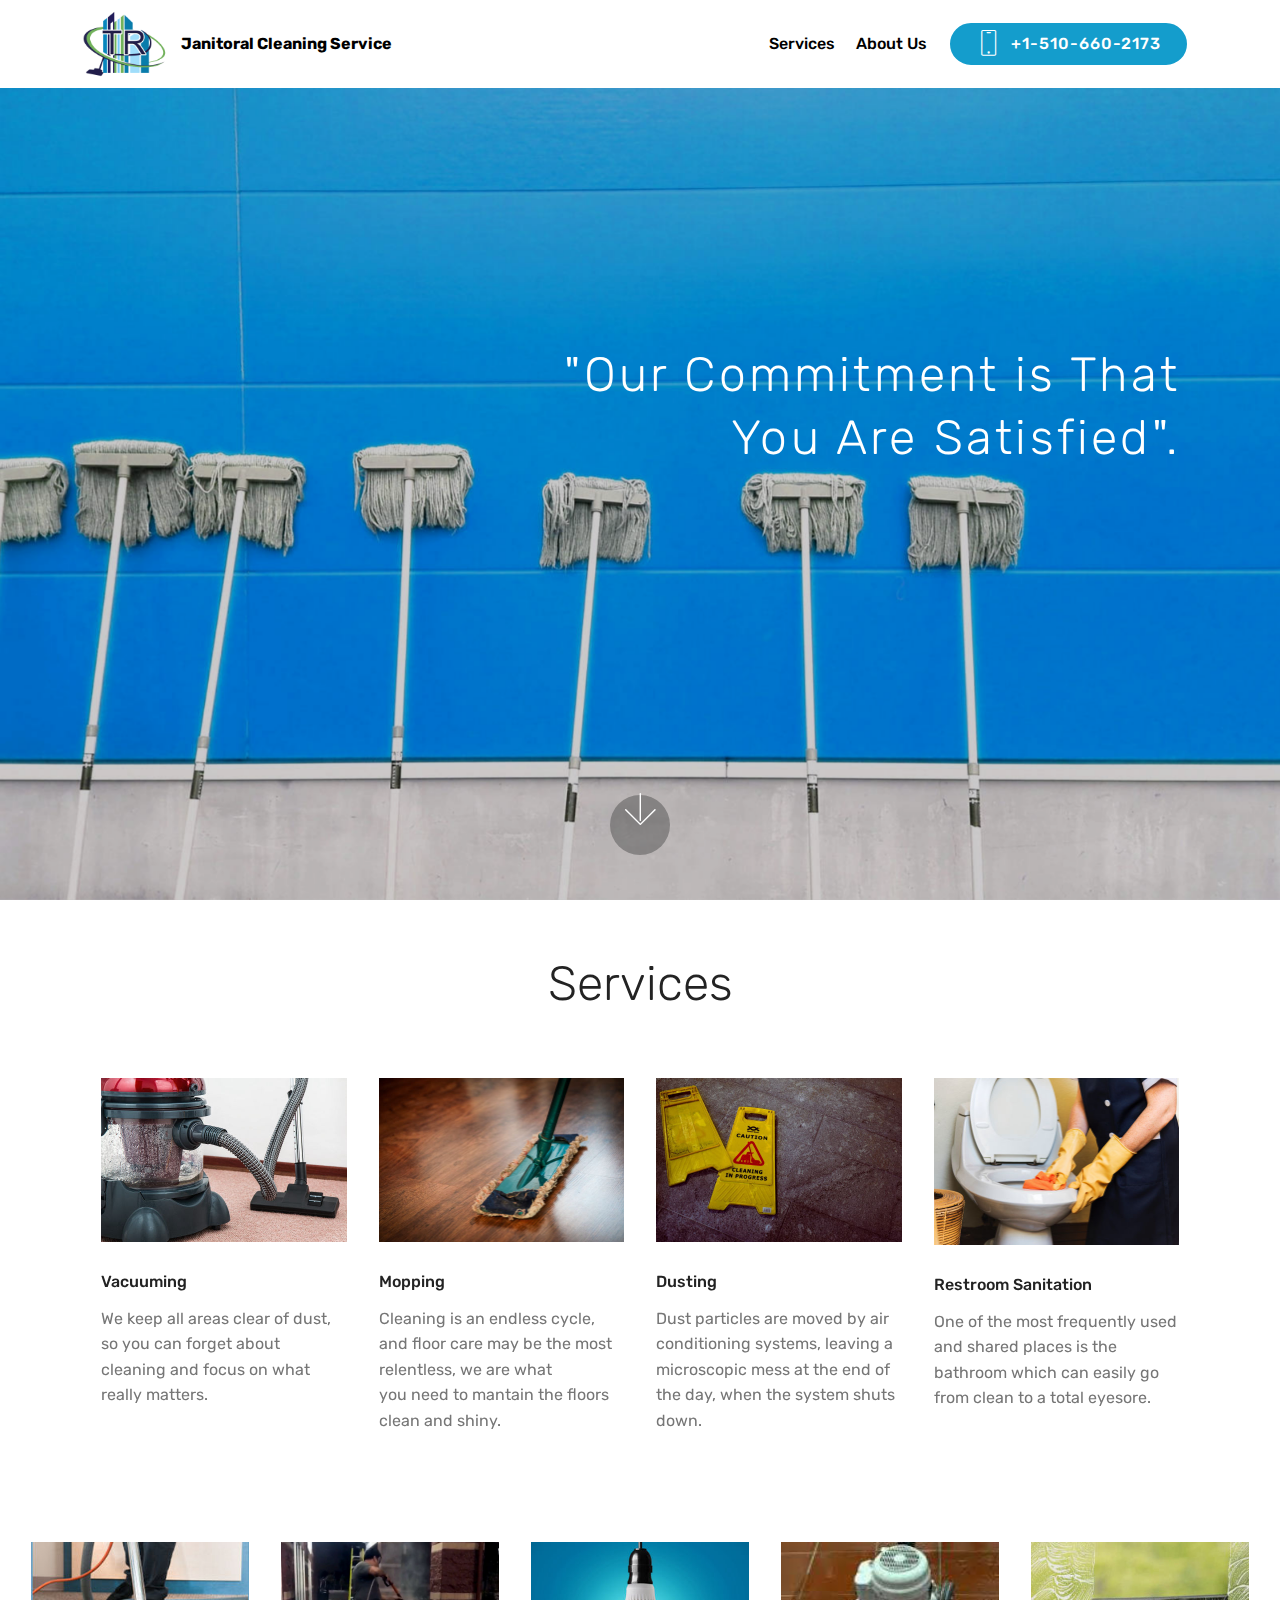
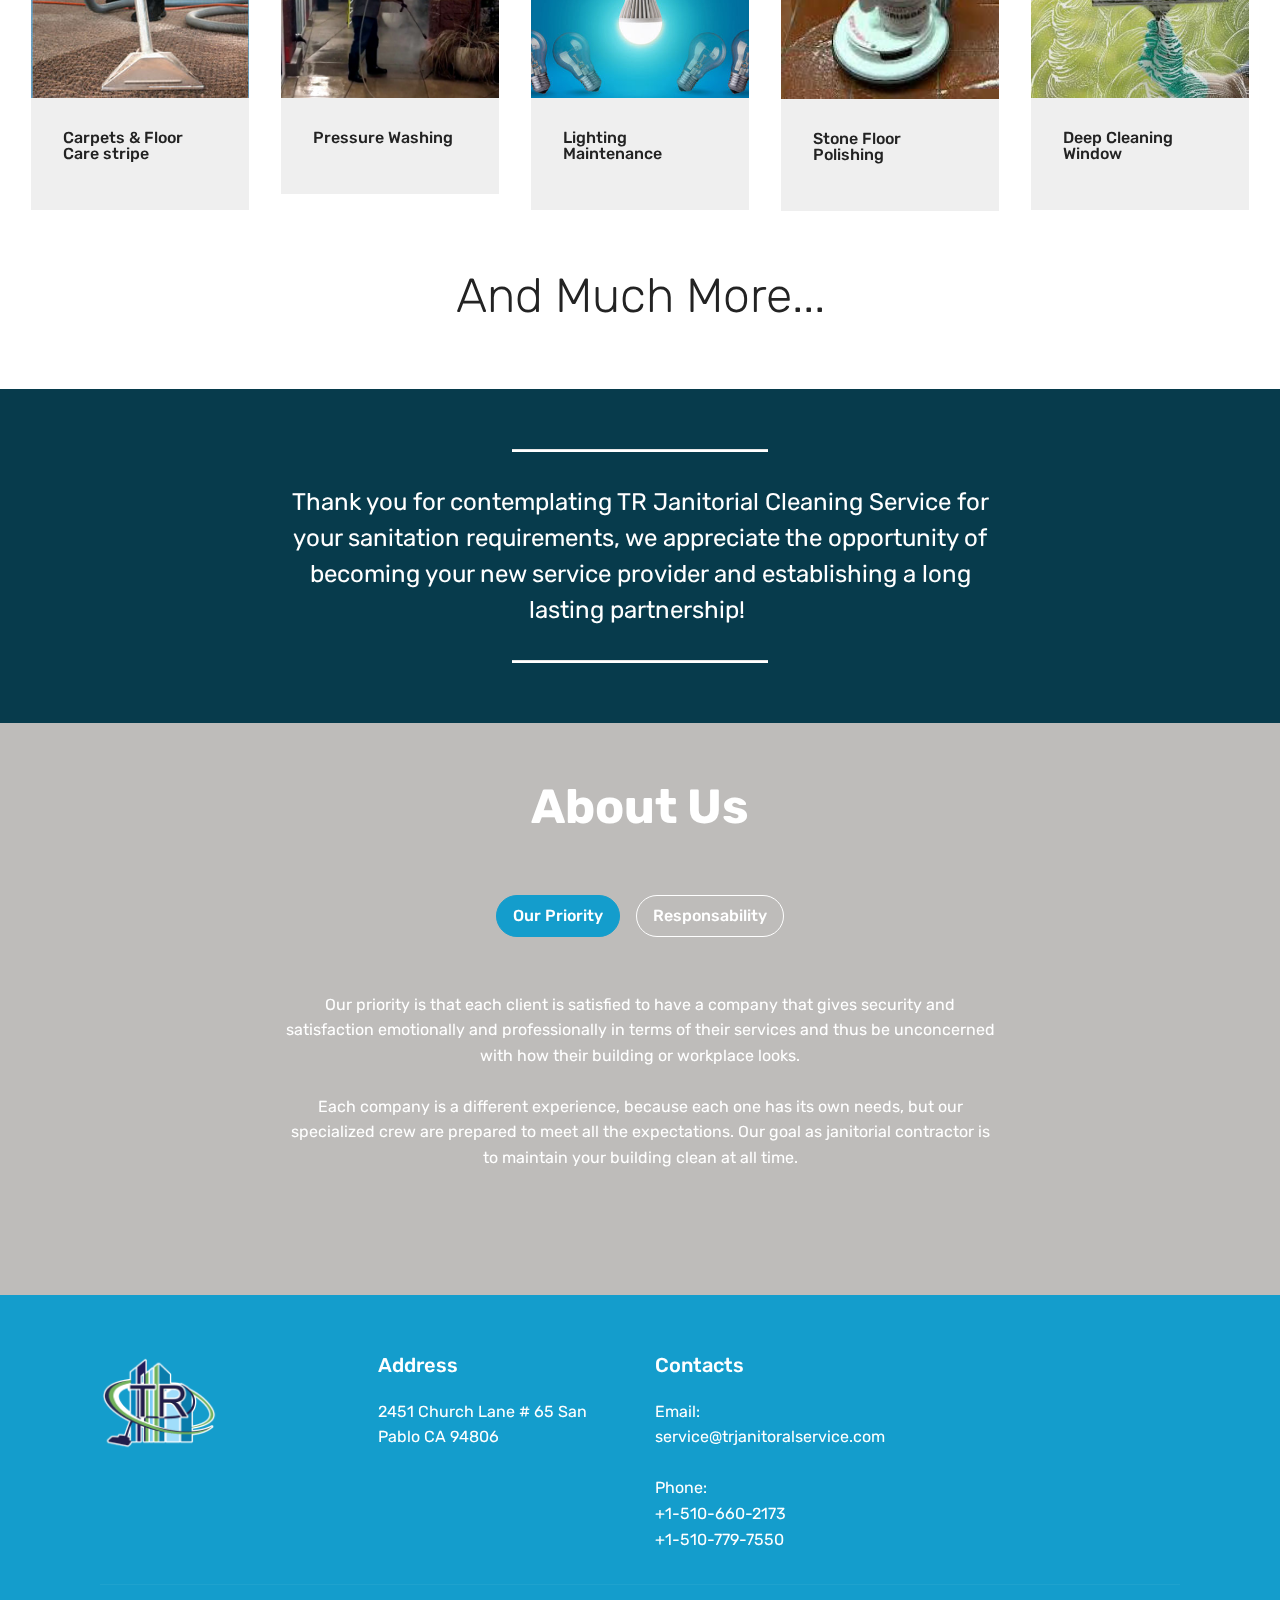
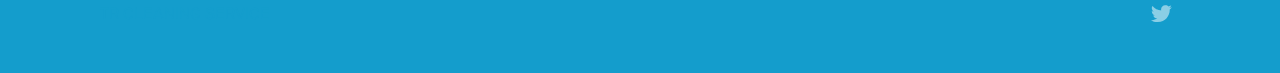
==== commit 91c78dd2: "create github pages" ====
--- a/index.html
+++ b/index.html
@@ -40,12 +40,11 @@
             <div class="navbar-brand">
                 <span class="navbar-logo">
                     <a href="https://mobirise.co">
-                        <img src="assets/images/tr-logo-none-122x100.png" alt="Mobirise" title="" style="height: 3.8rem;">
+                        <img src="assets/images/tr-logo-none-122x100.png" alt="Mobirise" title="" style="height: 4.5rem;">
                     </a>
                 </span>
-                <span class="navbar-caption-wrap"><a class="navbar-caption text-black display-4" href="https://mobirise.co">
-                        JANITORAL CLEANING SERVICE
-                    </a></span>
+                <span class="navbar-caption-wrap"><a class="navbar-caption text-black display-4" href="#top">
+                        Janitoral Cleaning Service</a></span>
             </div>
         </div>
         <div class="collapse navbar-collapse" id="navbarSupportedContent">
@@ -59,7 +58,7 @@
                         About Us
                     </a>
                 </li></ul>
-            <div class="navbar-buttons mbr-section-btn"><a class="btn btn-sm btn-primary display-4" href="tel:+1-234-567-8901">
+            <div class="navbar-buttons mbr-section-btn"><a class="btn btn-sm btn-primary display-4" href="tel:+1-510-660-2173">
                     <span class="btn-icon mbri-mobile mbr-iconfont mbr-iconfont-btn">
                     </span>
                     +1-510-660-2173</a></div>
@@ -67,7 +66,7 @@
     </nav>
 </section>
 
-<section class="engine"><a href="https://mobirise.info/l">free website templates</a></section><section class="header10 cid-r65pDsrBsV mbr-fullscreen mbr-parallax-background" id="header10-1">
+<section class="engine"><a href="https://mobirise.info/q">free responsive website templates</a></section><section class="header10 cid-r65pDsrBsV mbr-fullscreen mbr-parallax-background" id="header10-1">
 
     
 
@@ -77,7 +76,7 @@
     <div class="container">
         <div class="media-container-column mbr-white col-lg-8 col-md-10 ml-auto">
             
-            <h3 class="mbr-section-subtitle align-right mbr-light pb-3 mbr-fonts-style display-2">"Our Commitment is That You Are Satisfied"</h3>
+            <h3 class="mbr-section-subtitle align-right mbr-light pb-3 mbr-fonts-style display-2">"Our Commitment is That You Are Satisfied".<br><br></h3>
             
             
         </div>
@@ -98,7 +97,7 @@
         <div class="media-container-row">
             <div class="title col-12 col-md-8">
                 <h2 class="align-center pb-3 mbr-fonts-style display-2">Services</h2>
-                <h3 class="mbr-section-subtitle align-center mbr-light mbr-fonts-style display-5">This is what we can do for u</h3>
+                
                 
             </div>
         </div>
@@ -121,7 +120,7 @@
                     <div class="card-box">
                         <h4 class="card-title pb-3 mbr-fonts-style display-7">
                             Vacuuming</h4>
-                        <p class="mbr-text mbr-fonts-style display-7">We keep all clean areas out of dust, maintain high satisfaction in each client, and help you not worry about cleaning,</p>
+                        <p class="mbr-text mbr-fonts-style display-7">We keep all areas clear of dust, so you can forget about cleaning and focus on what really matters.</p>
                     </div>
                 </div>
             </div>
@@ -134,7 +133,7 @@
                     <div class="card-box ">
                         <h4 class="card-title pb-3 mbr-fonts-style display-7">
                             Mopping<br></h4>
-                        <p class="mbr-text mbr-fonts-style display-7">Cleaning is an endless cycle, and floor care may be the most relentless, we are what you&nbsp;need to mantein the  floors  clean and shinny , and presentables</p>
+                        <p class="mbr-text mbr-fonts-style display-7">Cleaning is an endless cycle, and floor care may be the most relentless, we are what you&nbsp;need to mantain the  floors  clean and shiny.</p>
                     </div>
                 </div>
             </div>
@@ -147,7 +146,7 @@
                     <div class="card-box">
                         <h4 class="card-title pb-3 mbr-fonts-style display-7">
                             Dusting</h4>
-                        <p class="mbr-text mbr-fonts-style display-7">The building used by the heating or air conditioning system moves incalculable dust particles and, at the end of the day, when the system shuts down, all these dust particles fall in all areas of the office.<br><br></p>
+                        <p class="mbr-text mbr-fonts-style display-7">Dust particles are moved by air conditioning systems, leaving a microscopic mess at the end of the day, when the system shuts down.<br></p>
                     </div>
                 </div>
             </div>
@@ -160,10 +159,80 @@
                     <div class="card-box">
                         <h4 class="card-title pb-3 mbr-fonts-style display-7">
                             Restroom Sanitation</h4>
-                        <p class="mbr-text mbr-fonts-style display-7">One of the more frequently used and shared places is the bathroom can easily go from clean to a total eyesore!.</p>
-                    </div>
-                </div>
-            </div>
+                        <p class="mbr-text mbr-fonts-style display-7">One of the most frequently used and shared places is the bathroom which can easily go from clean to a total eyesore.</p>
+                    </div>
+                </div>
+            </div>
+        </div>
+    </div>
+</section>
+
+<section class="features17 cid-r6KbL5rm5Z" id="features17-g">
+    
+    
+
+    
+    <div class="container-fluid">
+        <div class="media-container-row">
+            <div class="card p-3 col-12 col-md-6 my-col">
+                <div class="card-wrapper">
+                    <div class="card-img">
+                        <img src="assets/images/vac-270x194.jpg" alt="Mobirise" title="">
+                    </div>
+                    <div class="card-box">
+                        <h4 class="card-title pb-3 mbr-fonts-style display-7">Carpets &amp; Floor Care stripe</h4>
+                        
+                    </div>
+                </div>
+            </div>
+
+            <div class="card p-3 col-12 col-md-6 my-col">
+                <div class="card-wrapper">
+                    <div class="card-img">
+                        <img src="assets/images/re-494x355.jpg" alt="Mobirise" title="">
+                    </div>
+                    <div class="card-box">
+                        <h4 class="card-title pb-3 mbr-fonts-style display-7">Pressure Washing</h4>
+                        
+                    </div>
+                </div>
+            </div>
+
+            <div class="card p-3 col-12 col-md-6 my-col">
+                <div class="card-wrapper">
+                    <div class="card-img">
+                        <img src="assets/images/ligh-400x287.jpg" alt="Mobirise" title="">
+                    </div>
+                    <div class="card-box">
+                        <h4 class="card-title pb-3 mbr-fonts-style display-7">Lighting Maintenance</h4>
+                        
+                    </div>
+                </div>
+            </div>
+
+            <div class="card p-3 col-12 col-md-6 my-col">
+                <div class="card-wrapper">
+                    <div class="card-img">
+                        <img src="assets/images/sto-214x154.jpg" alt="Mobirise" title="">
+                    </div>
+                    <div class="card-box">
+                        <h4 class="card-title pb-3 mbr-fonts-style display-7">Stone Floor Polishing&nbsp;</h4>
+                        
+                    </div>
+                </div>
+            </div>
+            <div class="card p-3 col-12 col-md-6 my-col">
+                <div class="card-wrapper">
+                    <div class="card-img">
+                        <img src="assets/images/win-354x254.jpg" alt="Mobirise" title="">
+                    </div>
+                    <div class="card-box">
+                        <h4 class="card-title pb-3 mbr-fonts-style display-7">Deep Cleaning Window</h4>
+                        
+                    </div>
+                </div>
+            </div>
+            
         </div>
     </div>
 </section>
@@ -176,7 +245,7 @@
         <div class="media-container-row">
             <div class="title col-12 col-md-8">
                 <h2 class="align-center pb-3 mbr-fonts-style display-2">
-                    And More</h2>
+                    And Much More...<br></h2>
                 
                 
             </div>
@@ -184,85 +253,15 @@
     </div>
 </section>
 
-<section class="features17 cid-r6KbL5rm5Z" id="features17-g">
-    
-    
-
-    
-    <div class="container-fluid">
-        <div class="media-container-row">
-            <div class="card p-3 col-12 col-md-6 my-col">
-                <div class="card-wrapper">
-                    <div class="card-img">
-                        <img src="assets/images/vac-270x194.jpg" alt="Mobirise" title="">
-                    </div>
-                    <div class="card-box">
-                        <h4 class="card-title pb-3 mbr-fonts-style display-7">Carpets &amp; Floor Care stripe</h4>
-                        
-                    </div>
-                </div>
-            </div>
-
-            <div class="card p-3 col-12 col-md-6 my-col">
-                <div class="card-wrapper">
-                    <div class="card-img">
-                        <img src="assets/images/re-494x355.jpg" alt="Mobirise" title="">
-                    </div>
-                    <div class="card-box">
-                        <h4 class="card-title pb-3 mbr-fonts-style display-7">Pressure Washing</h4>
-                        
-                    </div>
-                </div>
-            </div>
-
-            <div class="card p-3 col-12 col-md-6 my-col">
-                <div class="card-wrapper">
-                    <div class="card-img">
-                        <img src="assets/images/ligh-400x287.jpg" alt="Mobirise" title="">
-                    </div>
-                    <div class="card-box">
-                        <h4 class="card-title pb-3 mbr-fonts-style display-7">Lighting Maintenance</h4>
-                        
-                    </div>
-                </div>
-            </div>
-
-            <div class="card p-3 col-12 col-md-6 my-col">
-                <div class="card-wrapper">
-                    <div class="card-img">
-                        <img src="assets/images/sto-214x154.jpg" alt="Mobirise" title="">
-                    </div>
-                    <div class="card-box">
-                        <h4 class="card-title pb-3 mbr-fonts-style display-7">Stone Floor Polishing&nbsp;</h4>
-                        
-                    </div>
-                </div>
-            </div>
-            <div class="card p-3 col-12 col-md-6 my-col">
-                <div class="card-wrapper">
-                    <div class="card-img">
-                        <img src="assets/images/win-354x254.jpg" alt="Mobirise" title="">
-                    </div>
-                    <div class="card-box">
-                        <h4 class="card-title pb-3 mbr-fonts-style display-7">Deep Cleaning Window</h4>
-                        
-                    </div>
-                </div>
-            </div>
-            
-        </div>
-    </div>
-</section>
-
 <section class="mbr-section article content10 cid-r65qIjrdUP" id="content10-7">
     
      
 
     <div class="container">
         <div class="inner-container" style="width: 66%;">
-            <hr class="line" style="width: 25%;">
-            <div class="section-text align-center mbr-white mbr-fonts-style display-5">Thank you for contemplating TR janitorial Cleaning Service for your sanitation requirements,we appreciate the opportunity of becoming you new Service provider,and establishing a long lasting partnership!&nbsp;<br></div>
-            <hr class="line" style="width: 25%;">
+            <hr class="line" style="width: 35%;">
+            <div class="section-text align-center mbr-white mbr-fonts-style display-5">Thank you for contemplating TR Janitorial Cleaning Service for your sanitation requirements, we appreciate the opportunity of becoming your new service provider and establishing a long lasting partnership!&nbsp;<br></div>
+            <hr class="line" style="width: 35%;">
         </div>
     </div>
 </section>
@@ -279,7 +278,7 @@
             <div class="col-12 col-md-8">
                 <ul class="nav nav-tabs" role="tablist">
                     <li class="nav-item"><a class="nav-link mbr-fonts-style active show display-7" role="tab" data-toggle="tab" href="#tabs1-d_tab0" aria-selected="true">Our Priority</a></li>
-                    <li class="nav-item"><a class="nav-link mbr-fonts-style display-7" role="tab" data-toggle="tab" href="#tabs1-d_tab1" aria-selected="false">Responsability</a></li>
+                    <li class="nav-item"><a class="nav-link mbr-fonts-style active show display-7" role="tab" data-toggle="tab" href="#tabs1-d_tab1" aria-selected="true">Responsability</a></li>
                     
                     
                     
@@ -289,14 +288,14 @@
                     <div id="tab1" class="tab-pane in active" role="tabpanel">
                         <div class="row">
                             <div class="col-md-12">
-                                <p class="mbr-text py-5 mbr-fonts-style display-7">At TR Janitorial Clean Service our priority is that each client is satisfied to have a company that gives security and satisfaction emotionally and professionally in terms of their services and thus be unconcerned with how their building or workplace looks.<br><br>Each company is a different experience, and that is why we can not match, because each one has its own needs, but TR Janitorial Clean Service has a specialized crew prepared to meet all the expectations, our goal as janitorial contractor is to maintain your building clean at all time.<em><br></em></p>
+                                <p class="mbr-text py-5 mbr-fonts-style display-7">Our priority is that each client is satisfied to have a company that gives security and satisfaction emotionally and professionally in terms of their services and thus be unconcerned with how their building or workplace looks.<br><br>Each company is a different experience, because each one has its own needs, but our specialized crew are prepared to meet all the expectations. Our goal as janitorial contractor is to maintain your building clean at all time.<em><br></em></p>
                             </div>
                         </div>
                     </div>
                     <div id="tab2" class="tab-pane" role="tabpanel">
                         <div class="row">
                             <div class="col-md-12">
-                                <p class="mbr-text py-5 mbr-fonts-style display-7">R Janitorial Cleaning Service is more than qualified and equipment with the necessary heavy duty equipment and effective chemicals to handle any size facility.<br><br>We,will make your place pleasant, that each visitor can distinguish that you have Excellent Cleaning Services, a company 24 hours a day, 7 days a week committed to that Business always have someone available for any need and expectation of each client.<br><br>You will notice you have made the right decision in giving us this wonderful opportunity to sanitize your establishment.</p>
+                                <p class="mbr-text py-5 mbr-fonts-style display-7">We are more than qualified and prepared with the necessary heavy duty equipment and effective chemicals to handle any size facility.<br><br>We will make your place pleasant, so each visitor can distinguish the excellent cleaning service you have. Commited 24 hours a day, 7 days a week to have someone available for any need or expectation.<br><br>You will notice you have made the right decision in giving us this wonderful opportunity to sanitize your establishment.</p>
                             </div>
                         </div>
                     </div>
@@ -310,7 +309,7 @@
     </div>
 </section>
 
-<section class="cid-r65tbof4TT mbr-reveal" id="footer1-c">
+<section class="cid-r65tbof4TT" id="footer1-c">
 
     
 
@@ -337,7 +336,7 @@
                 </h5>
                 <p class="mbr-text">
                     Email: service@trjanitoralservice.com
-<br>Office: +1-510-660-2173</p>
+<br><br>Phone: <br>+1-510-660-2173<br>+1-510-779-7550</p>
             </div>
             <div class="col-12 col-md-3 mbr-fonts-style display-7">
                 <h5 class="pb-3"></h5>
@@ -361,31 +360,11 @@
                                 <span class="socicon-twitter socicon mbr-iconfont mbr-iconfont-social"></span>
                             </a>
                         </div>
-                        <div class="soc-item">
-                            <a href="https://www.facebook.com/pages/Mobirise/1616226671953247" target="_blank">
-                                <span class="socicon-facebook socicon mbr-iconfont mbr-iconfont-social"></span>
-                            </a>
-                        </div>
-                        <div class="soc-item">
-                            <a href="https://www.youtube.com/c/mobirise" target="_blank">
-                                <span class="socicon-youtube socicon mbr-iconfont mbr-iconfont-social"></span>
-                            </a>
-                        </div>
-                        <div class="soc-item">
-                            <a href="https://instagram.com/mobirise" target="_blank">
-                                <span class="socicon-instagram socicon mbr-iconfont mbr-iconfont-social"></span>
-                            </a>
-                        </div>
-                        <div class="soc-item">
-                            <a href="https://plus.google.com/u/0/+Mobirise" target="_blank">
-                                <span class="socicon-googleplus socicon mbr-iconfont mbr-iconfont-social"></span>
-                            </a>
-                        </div>
-                        <div class="soc-item">
-                            <a href="https://www.behance.net/Mobirise" target="_blank">
-                                <span class="socicon-behance socicon mbr-iconfont mbr-iconfont-social"></span>
-                            </a>
-                        </div>
+                        
+                        
+                        
+                        
+                        
                     </div>
                 </div>
             </div>
--- a/assets/theme/css/style.css
+++ b/assets/theme/css/style.css
@@ -1,3 +1,8 @@
+/*!
+ * Mobirise v4 theme (https://mobirise.com/)
+ * Copyright 2017 Mobirise
+ */section{background-color:#eeeeee}section,.container,.container-fluid{position:relative;word-wrap:break-word}a.mbr-iconfont:hover{text-decoration:none}.article .lead p,.article .lead ul,.article .lead ol,.article .lead pre,.article .lead blockquote{margin-bottom:0}a{font-style:normal;font-weight:400;cursor:pointer}a,a:hover{text-decoration:none}figure{margin-bottom:0}body{color:#232323}h1,h2,h3,h4,h5,h6,.h1,.h2,.h3,.h4,.h5,.h6,.display-1,.display-2,.display-3,.display-4{line-height:1;word-break:break-word;word-wrap:break-word}b,strong{font-weight:bold}blockquote{padding:10px 0 10px 20px;position:relative;border-left:2px solid;border-color:#ff3366}input:-webkit-autofill,input:-webkit-autofill:hover,input:-webkit-autofill:focus,input:-webkit-autofill:active{transition-delay:9999s;transition-property:background-color, color}textarea[type="hidden"]{display:none}body{position:relative}section{background-position:50% 50%;background-repeat:no-repeat;background-size:cover}section .mbr-background-video,section .mbr-background-video-preview{position:absolute;bottom:0;left:0;right:0;top:0}.hidden{visibility:hidden}.mbr-z-index20{z-index:20}/*! Base colors */.mbr-white{color:#ffffff}.mbr-black{color:#000000}.mbr-bg-white{background-color:#ffffff}.mbr-bg-black{background-color:#000000}/*! Text-aligns */.align-left{text-align:left}.align-center{text-align:center}.align-right{text-align:right}@media (max-width: 767px){.align-left,.align-center,.align-right,.mbr-section-btn,.mbr-section-title{text-align:center}}/*! Font-weight  */.mbr-light{font-weight:300}.mbr-regular{font-weight:400}.mbr-semibold{font-weight:500}.mbr-bold{font-weight:700}/*! Media  */.media-size-item{-webkit-flex:1 1 auto;-moz-flex:1 1 auto;-ms-flex:1 1 auto;-o-flex:1 1 auto;flex:1 1 auto}.media-content{-webkit-flex-basis:100%;flex-basis:100%}.media-container-row{display:-ms-flexbox;display:-webkit-flex;display:flex;-webkit-flex-direction:row;-ms-flex-direction:row;flex-direction:row;-webkit-flex-wrap:wrap;-ms-flex-wrap:wrap;flex-wrap:wrap;-webkit-justify-content:center;-ms-flex-pack:center;justify-content:center;-webkit-align-content:center;-ms-flex-line-pack:center;align-content:center;-webkit-align-items:start;-ms-flex-align:start;align-items:start}.media-container-row .media-size-item{width:400px}.media-container-column{display:-ms-flexbox;display:-webkit-flex;display:flex;-webkit-flex-direction:column;-ms-flex-direction:column;flex-direction:column;-webkit-flex-wrap:wrap;-ms-flex-wrap:wrap;flex-wrap:wrap;-webkit-justify-content:center;-ms-flex-pack:center;justify-content:center;-webkit-align-content:center;-ms-flex-line-pack:center;align-content:center;-webkit-align-items:stretch;-ms-flex-align:stretch;align-items:stretch}.media-container-column>*{width:100%}@media (min-width: 992px){.media-container-row{-webkit-flex-wrap:nowrap;-ms-flex-wrap:nowrap;flex-wrap:nowrap}}figure{overflow:hidden}figure[mbr-media-size]{transition:width 0.1s}.mbr-figure img,.mbr-figure iframe{display:block;width:100%}.card{background-color:transparent;border:none}.card-img{text-align:center;flex-shrink:0;-webkit-flex-shrink:0}.media{max-width:100%;margin:0 auto}.mbr-figure{-ms-flex-item-align:center;-ms-grid-row-align:center;-webkit-align-self:center;align-self:center}.media-container>div{max-width:100%}.mbr-figure img,.card-img img{width:100%}@media (max-width: 991px){.media-size-item{width:auto !important}.media{width:auto}.mbr-figure{width:100% !important}}/*! Buttons */.mbr-section-btn{margin-left:-.25rem;margin-right:-.25rem;font-size:0}nav .mbr-section-btn{margin-left:0rem;margin-right:0rem}/*! Btn icon margin */.btn .mbr-iconfont,.btn.btn-sm .mbr-iconfont{cursor:pointer;margin-right:0.5rem}.btn.btn-md .mbr-iconfont,.btn.btn-md .mbr-iconfont{margin-right:0.8rem}.mbr-regular{font-weight:400}.mbr-semibold{font-weight:500}.mbr-bold{font-weight:700}[type="submit"]{-webkit-appearance:none}/*! Full-screen */.mbr-fullscreen .mbr-overlay{min-height:100vh}.mbr-fullscreen{display:flex;display:-webkit-flex;display:-moz-flex;display:-ms-flex;display:-o-flex;align-items:center;-webkit-align-items:center;min-height:100vh;padding-top:3rem;padding-bottom:3rem}/*! Map */.map{height:25rem;position:relative}.map iframe{width:100%;height:100%}.form-asterisk{font-family:initial;position:absolute;top:-2px;font-weight:normal}/*! Scroll to top arrow */.mbr-arrow-up{bottom:25px;right:90px;position:fixed;text-align:right;z-index:5000;color:#ffffff;font-size:32px;transform:rotate(180deg);-webkit-transform:rotate(180deg)}.mbr-arrow-up a{background:rgba(0,0,0,0.2);border-radius:3px;color:#fff;display:inline-block;height:60px;width:60px;outline-style:none !important;position:relative;text-decoration:none;transition:all .3s ease-in-out;cursor:pointer;text-align:center}.mbr-arrow-up a:hover{background-color:rgba(0,0,0,0.4)}.mbr-arrow-up a i{line-height:60px}.mbr-arrow-up-icon{display:block;color:#fff}.mbr-arrow-up-icon::before{content:"\203a";display:inline-block;font-family:serif;font-size:32px;line-height:1;font-style:normal;position:relative;top:6px;left:-4px;-webkit-transform:rotate(-90deg);transform:rotate(-90deg)}/*! Arrow Down */.mbr-arrow{position:absolute;bottom:45px;left:50%;width:60px;height:60px;cursor:pointer;background-color:rgba(80,80,80,0.5);border-radius:50%;-webkit-transform:translateX(-50%);transform:translateX(-50%)}.mbr-arrow>a{display:inline-block;text-decoration:none;outline-style:none;-webkit-animation:arrowdown 1.7s ease-in-out infinite;animation:arrowdown 1.7s ease-in-out infinite}.mbr-arrow>a>i{position:absolute;top:-2px;left:15px;font-size:2rem}@keyframes arrowdown{0%{transform:translateY(0px);-webkit-transform:translateY(0px)}50%{transform:translateY(-5px);-webkit-transform:translateY(-5px)}100%{transform:translateY(0px);-webkit-transform:translateY(0px)}}@-webkit-keyframes arrowdown{0%{transform:translateY(0px);-webkit-transform:translateY(0px)}50%{transform:translateY(-5px);-webkit-transform:translateY(-5px)}100%{transform:translateY(0px);-webkit-transform:translateY(0px)}}@media (max-width: 500px){.mbr-arrow-up{left:50%;right:auto;transform:translateX(-50%) rotate(180deg);-webkit-transform:translateX(-50%) rotate(180deg)}}@keyframes gradient-animation{from{background-position:0% 100%;animation-timing-function:ease-in-out}to{background-position:100% 0%;animation-timing-function:ease-in-out}}@-webkit-keyframes gradient-animation{from{background-position:0% 100%;animation-timing-function:ease-in-out}to{background-position:100% 0%;animation-timing-function:ease-in-out}}.bg-gradient{background-size:200% 200%;animation:gradient-animation 5s infinite alternate;-webkit-animation:gradient-animation 5s infinite alternate}.menu .navbar-brand{display:-webkit-flex}.menu .navbar-brand span{display:flex;display:-webkit-flex}.menu .navbar-brand .navbar-caption-wrap{display:-webkit-flex}.menu .navbar-brand .navbar-logo img{display:-webkit-flex}@media (min-width: 768px) and (max-width: 991px){.menu .navbar-toggleable-sm .navbar-nav{display:-webkit-box;display:-webkit-flex;display:-ms-flexbox}}@media (min-width: 992px){.menu .navbar-nav.nav-dropdown{display:-webkit-flex}.menu .navbar-toggleable-sm .navbar-collapse{display:-webkit-flex !important}}.navbar{display:-webkit-flex;-webkit-flex-wrap:wrap;-webkit-align-items:center;-webkit-justify-content:space-between}.navbar-collapse{-webkit-flex-basis:100%;-webkit-flex-grow:1;-webkit-align-items:center}.nav-dropdown .link{padding:.667em 1.667em !important;margin:0 !important}.nav{display:-webkit-flex;-webkit-flex-wrap:wrap}.row{display:-webkit-flex;-webkit-flex-wrap:wrap}.justify-content-center{-webkit-justify-content:center}.form-inline{display:-webkit-flex;-webkit-flex-flow:row wrap;-webkit-align-items:center}.card-wrapper{flex:1;-webkit-flex:1}.carousel-control{display:-webkit-flex;-webkit-align-items:center;-webkit-justify-content:center}.carousel-controls{display:-webkit-flex}.media{display:-webkit-flex}
+/*# sourceMappingURL=style.css.map */
 .engine {
 	position: absolute;
 	text-indent: -2400px;
@@ -5,8 +10,4 @@
 	padding: 0;
 	top: 0;
 	left: -2400px;
-}/*!
- * Mobirise v4 theme (https://mobirise.com/)
- * Copyright 2017 Mobirise
- */section{background-color:#eeeeee}section,.container,.container-fluid{position:relative;word-wrap:break-word}a.mbr-iconfont:hover{text-decoration:none}.article .lead p,.article .lead ul,.article .lead ol,.article .lead pre,.article .lead blockquote{margin-bottom:0}a{font-style:normal;font-weight:400;cursor:pointer}a,a:hover{text-decoration:none}figure{margin-bottom:0}body{color:#232323}h1,h2,h3,h4,h5,h6,.h1,.h2,.h3,.h4,.h5,.h6,.display-1,.display-2,.display-3,.display-4{line-height:1;word-break:break-word;word-wrap:break-word}b,strong{font-weight:bold}blockquote{padding:10px 0 10px 20px;position:relative;border-left:2px solid;border-color:#ff3366}input:-webkit-autofill,input:-webkit-autofill:hover,input:-webkit-autofill:focus,input:-webkit-autofill:active{transition-delay:9999s;transition-property:background-color, color}textarea[type="hidden"]{display:none}body{position:relative}section{background-position:50% 50%;background-repeat:no-repeat;background-size:cover}section .mbr-background-video,section .mbr-background-video-preview{position:absolute;bottom:0;left:0;right:0;top:0}.hidden{visibility:hidden}.mbr-z-index20{z-index:20}/*! Base colors */.mbr-white{color:#ffffff}.mbr-black{color:#000000}.mbr-bg-white{background-color:#ffffff}.mbr-bg-black{background-color:#000000}/*! Text-aligns */.align-left{text-align:left}.align-center{text-align:center}.align-right{text-align:right}@media (max-width: 767px){.align-left,.align-center,.align-right,.mbr-section-btn,.mbr-section-title{text-align:center}}/*! Font-weight  */.mbr-light{font-weight:300}.mbr-regular{font-weight:400}.mbr-semibold{font-weight:500}.mbr-bold{font-weight:700}/*! Media  */.media-size-item{-webkit-flex:1 1 auto;-moz-flex:1 1 auto;-ms-flex:1 1 auto;-o-flex:1 1 auto;flex:1 1 auto}.media-content{-webkit-flex-basis:100%;flex-basis:100%}.media-container-row{display:-ms-flexbox;display:-webkit-flex;display:flex;-webkit-flex-direction:row;-ms-flex-direction:row;flex-direction:row;-webkit-flex-wrap:wrap;-ms-flex-wrap:wrap;flex-wrap:wrap;-webkit-justify-content:center;-ms-flex-pack:center;justify-content:center;-webkit-align-content:center;-ms-flex-line-pack:center;align-content:center;-webkit-align-items:start;-ms-flex-align:start;align-items:start}.media-container-row .media-size-item{width:400px}.media-container-column{display:-ms-flexbox;display:-webkit-flex;display:flex;-webkit-flex-direction:column;-ms-flex-direction:column;flex-direction:column;-webkit-flex-wrap:wrap;-ms-flex-wrap:wrap;flex-wrap:wrap;-webkit-justify-content:center;-ms-flex-pack:center;justify-content:center;-webkit-align-content:center;-ms-flex-line-pack:center;align-content:center;-webkit-align-items:stretch;-ms-flex-align:stretch;align-items:stretch}.media-container-column>*{width:100%}@media (min-width: 992px){.media-container-row{-webkit-flex-wrap:nowrap;-ms-flex-wrap:nowrap;flex-wrap:nowrap}}figure{overflow:hidden}figure[mbr-media-size]{transition:width 0.1s}.mbr-figure img,.mbr-figure iframe{display:block;width:100%}.card{background-color:transparent;border:none}.card-img{text-align:center;flex-shrink:0;-webkit-flex-shrink:0}.media{max-width:100%;margin:0 auto}.mbr-figure{-ms-flex-item-align:center;-ms-grid-row-align:center;-webkit-align-self:center;align-self:center}.media-container>div{max-width:100%}.mbr-figure img,.card-img img{width:100%}@media (max-width: 991px){.media-size-item{width:auto !important}.media{width:auto}.mbr-figure{width:100% !important}}/*! Buttons */.mbr-section-btn{margin-left:-.25rem;margin-right:-.25rem;font-size:0}nav .mbr-section-btn{margin-left:0rem;margin-right:0rem}/*! Btn icon margin */.btn .mbr-iconfont,.btn.btn-sm .mbr-iconfont{cursor:pointer;margin-right:0.5rem}.btn.btn-md .mbr-iconfont,.btn.btn-md .mbr-iconfont{margin-right:0.8rem}.mbr-regular{font-weight:400}.mbr-semibold{font-weight:500}.mbr-bold{font-weight:700}[type="submit"]{-webkit-appearance:none}/*! Full-screen */.mbr-fullscreen .mbr-overlay{min-height:100vh}.mbr-fullscreen{display:flex;display:-webkit-flex;display:-moz-flex;display:-ms-flex;display:-o-flex;align-items:center;-webkit-align-items:center;min-height:100vh;padding-top:3rem;padding-bottom:3rem}/*! Map */.map{height:25rem;position:relative}.map iframe{width:100%;height:100%}.form-asterisk{font-family:initial;position:absolute;top:-2px;font-weight:normal}/*! Scroll to top arrow */.mbr-arrow-up{bottom:25px;right:90px;position:fixed;text-align:right;z-index:5000;color:#ffffff;font-size:32px;transform:rotate(180deg);-webkit-transform:rotate(180deg)}.mbr-arrow-up a{background:rgba(0,0,0,0.2);border-radius:3px;color:#fff;display:inline-block;height:60px;width:60px;outline-style:none !important;position:relative;text-decoration:none;transition:all .3s ease-in-out;cursor:pointer;text-align:center}.mbr-arrow-up a:hover{background-color:rgba(0,0,0,0.4)}.mbr-arrow-up a i{line-height:60px}.mbr-arrow-up-icon{display:block;color:#fff}.mbr-arrow-up-icon::before{content:"\203a";display:inline-block;font-family:serif;font-size:32px;line-height:1;font-style:normal;position:relative;top:6px;left:-4px;-webkit-transform:rotate(-90deg);transform:rotate(-90deg)}/*! Arrow Down */.mbr-arrow{position:absolute;bottom:45px;left:50%;width:60px;height:60px;cursor:pointer;background-color:rgba(80,80,80,0.5);border-radius:50%;-webkit-transform:translateX(-50%);transform:translateX(-50%)}.mbr-arrow>a{display:inline-block;text-decoration:none;outline-style:none;-webkit-animation:arrowdown 1.7s ease-in-out infinite;animation:arrowdown 1.7s ease-in-out infinite}.mbr-arrow>a>i{position:absolute;top:-2px;left:15px;font-size:2rem}@keyframes arrowdown{0%{transform:translateY(0px);-webkit-transform:translateY(0px)}50%{transform:translateY(-5px);-webkit-transform:translateY(-5px)}100%{transform:translateY(0px);-webkit-transform:translateY(0px)}}@-webkit-keyframes arrowdown{0%{transform:translateY(0px);-webkit-transform:translateY(0px)}50%{transform:translateY(-5px);-webkit-transform:translateY(-5px)}100%{transform:translateY(0px);-webkit-transform:translateY(0px)}}@media (max-width: 500px){.mbr-arrow-up{left:50%;right:auto;transform:translateX(-50%) rotate(180deg);-webkit-transform:translateX(-50%) rotate(180deg)}}@keyframes gradient-animation{from{background-position:0% 100%;animation-timing-function:ease-in-out}to{background-position:100% 0%;animation-timing-function:ease-in-out}}@-webkit-keyframes gradient-animation{from{background-position:0% 100%;animation-timing-function:ease-in-out}to{background-position:100% 0%;animation-timing-function:ease-in-out}}.bg-gradient{background-size:200% 200%;animation:gradient-animation 5s infinite alternate;-webkit-animation:gradient-animation 5s infinite alternate}.menu .navbar-brand{display:-webkit-flex}.menu .navbar-brand span{display:flex;display:-webkit-flex}.menu .navbar-brand .navbar-caption-wrap{display:-webkit-flex}.menu .navbar-brand .navbar-logo img{display:-webkit-flex}@media (min-width: 768px) and (max-width: 991px){.menu .navbar-toggleable-sm .navbar-nav{display:-webkit-box;display:-webkit-flex;display:-ms-flexbox}}@media (min-width: 992px){.menu .navbar-nav.nav-dropdown{display:-webkit-flex}.menu .navbar-toggleable-sm .navbar-collapse{display:-webkit-flex !important}}.navbar{display:-webkit-flex;-webkit-flex-wrap:wrap;-webkit-align-items:center;-webkit-justify-content:space-between}.navbar-collapse{-webkit-flex-basis:100%;-webkit-flex-grow:1;-webkit-align-items:center}.nav-dropdown .link{padding:.667em 1.667em !important;margin:0 !important}.nav{display:-webkit-flex;-webkit-flex-wrap:wrap}.row{display:-webkit-flex;-webkit-flex-wrap:wrap}.justify-content-center{-webkit-justify-content:center}.form-inline{display:-webkit-flex;-webkit-flex-flow:row wrap;-webkit-align-items:center}.card-wrapper{flex:1;-webkit-flex:1}.carousel-control{display:-webkit-flex;-webkit-align-items:center;-webkit-justify-content:center}.carousel-controls{display:-webkit-flex}.media{display:-webkit-flex}
-/*# sourceMappingURL=style.css.map */
+}--- a/assets/mobirise/css/mbr-additional.css
+++ b/assets/mobirise/css/mbr-additional.css
@@ -1799,17 +1799,9 @@
 .cid-r65pWXcIF8 .card-wrapper {
   height: 100%;
 }
-.cid-r6UffcBVsa {
-  padding-top: 60px;
-  padding-bottom: 0px;
-  background-color: #ffffff;
-}
-.cid-r6UffcBVsa .mbr-section-subtitle {
-  color: #767676;
-}
 .cid-r6KbL5rm5Z {
   padding-top: 30px;
-  padding-bottom: 90px;
+  padding-bottom: 45px;
   background-color: #ffffff;
 }
 .cid-r6KbL5rm5Z .card-img {
@@ -1847,9 +1839,17 @@
     -webkit-flex: 0 0 20%;
   }
 }
+.cid-r6UffcBVsa {
+  padding-top: 0px;
+  padding-bottom: 45px;
+  background-color: #ffffff;
+}
+.cid-r6UffcBVsa .mbr-section-subtitle {
+  color: #767676;
+}
 .cid-r65qIjrdUP {
-  padding-top: 30px;
-  padding-bottom: 30px;
+  padding-top: 60px;
+  padding-bottom: 60px;
   background-color: #073b4c;
 }
 .cid-r65qIjrdUP .line {
@@ -1918,7 +1918,7 @@
 }
 .cid-r65tbof4TT {
   padding-top: 60px;
-  padding-bottom: 60px;
+  padding-bottom: 30px;
   background-color: #149dcc;
 }
 @media (max-width: 767px) {
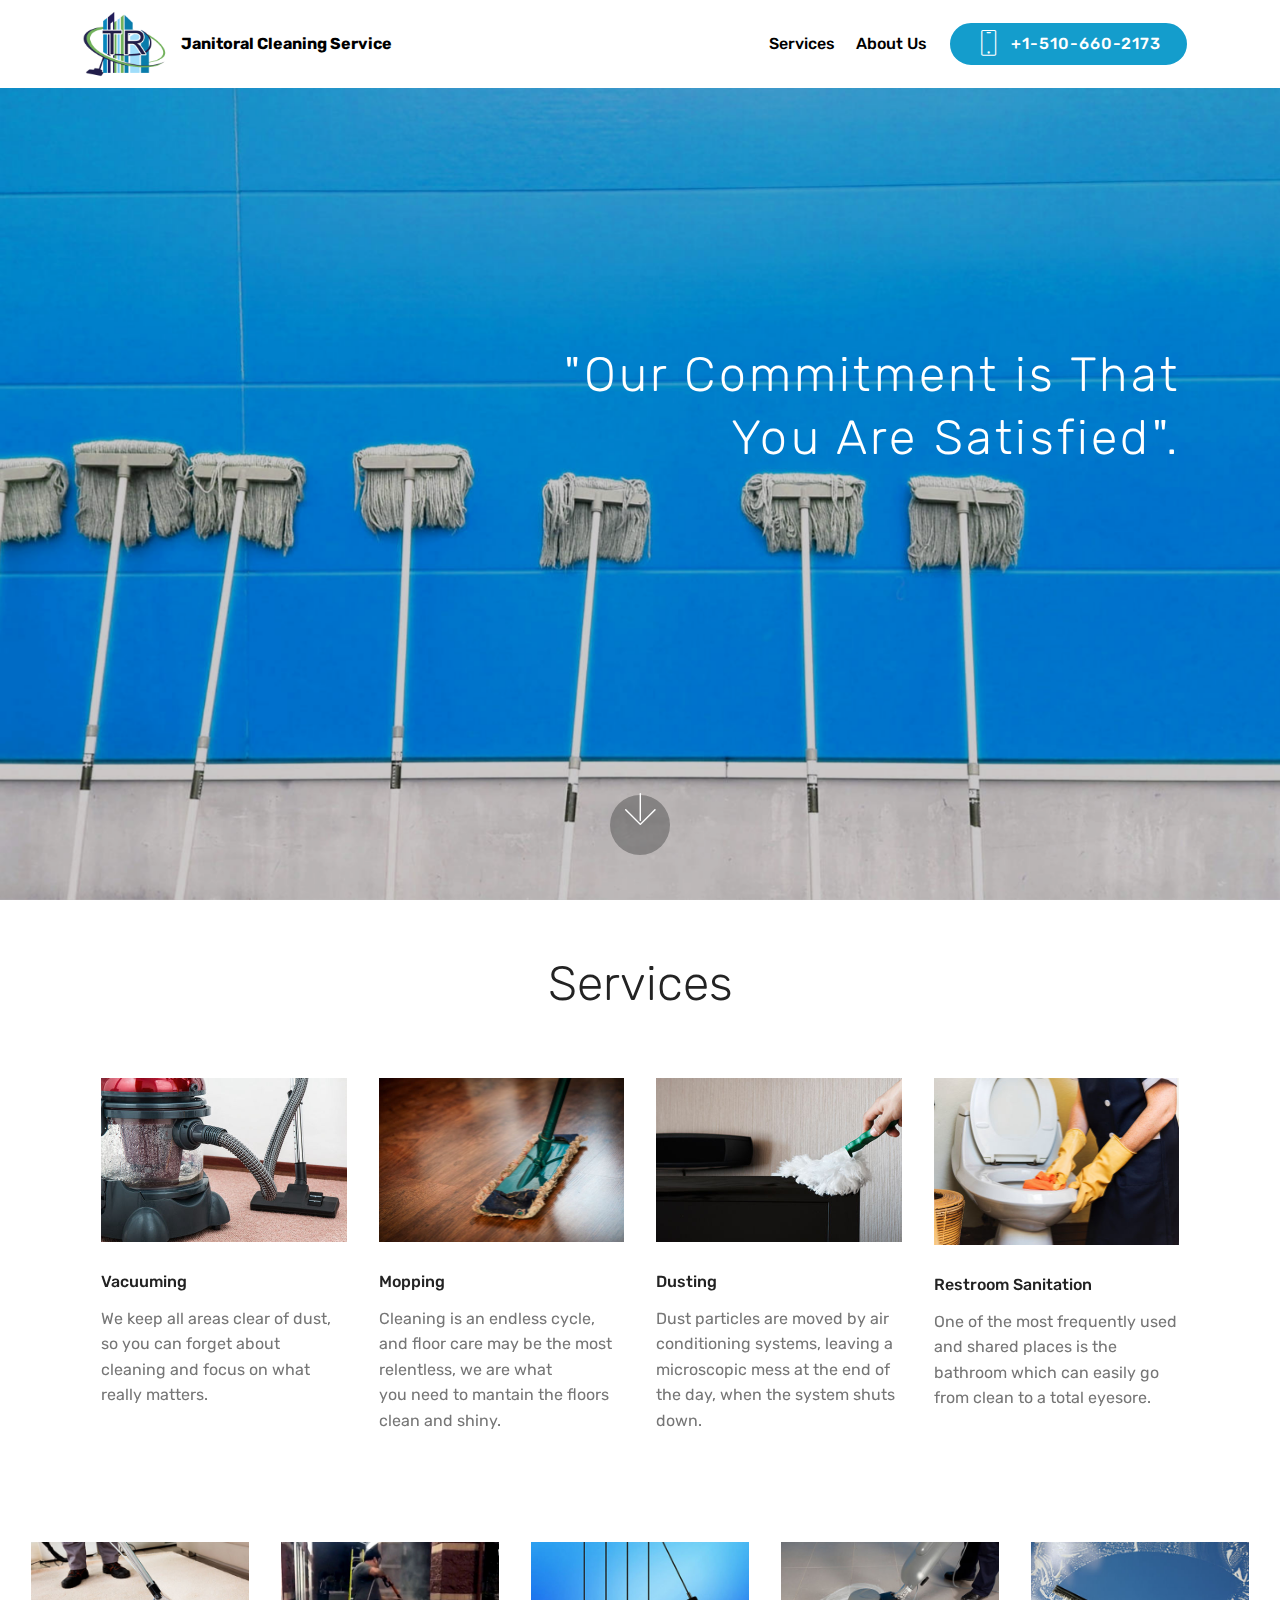
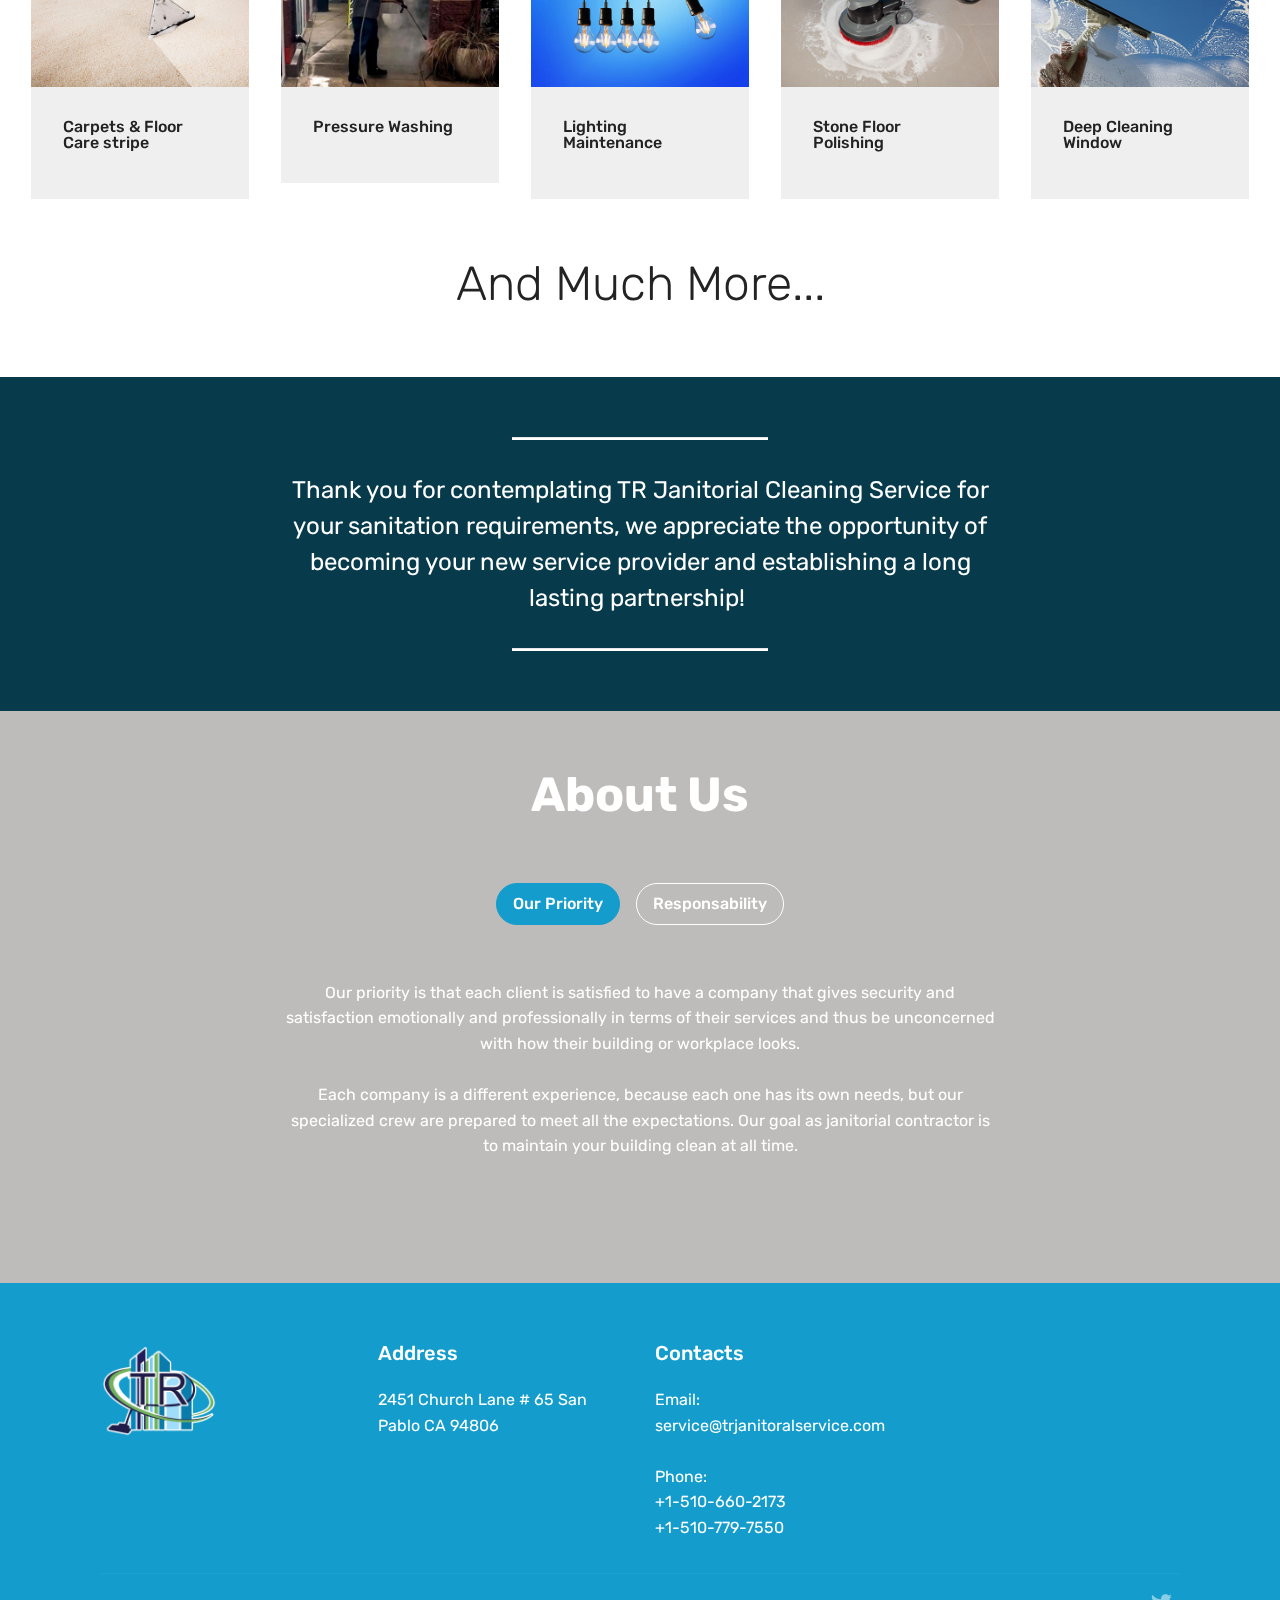
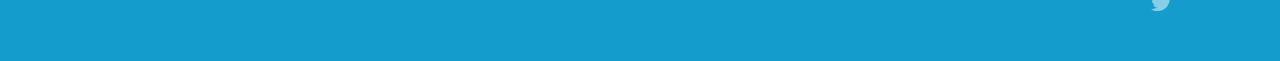
==== commit 3061ad08: "create github pages" ====
--- a/index.html
+++ b/index.html
@@ -8,7 +8,7 @@
   <meta name="viewport" content="width=device-width, initial-scale=1, minimum-scale=1">
   <link rel="shortcut icon" href="assets/images/tr-logo-none-122x100.png" type="image/x-icon">
   <meta name="description" content="">
-  <title>Home</title>
+  <title>TR Janitorial Cleaning Service</title>
   <link rel="stylesheet" href="assets/web/assets/mobirise-icons/mobirise-icons.css">
   <link rel="stylesheet" href="assets/tether/tether.min.css">
   <link rel="stylesheet" href="assets/bootstrap/css/bootstrap.min.css">
@@ -66,7 +66,7 @@
     </nav>
 </section>
 
-<section class="engine"><a href="https://mobirise.info/q">free responsive website templates</a></section><section class="header10 cid-r65pDsrBsV mbr-fullscreen mbr-parallax-background" id="header10-1">
+<section class="engine"><a href="https://mobirise.info/x">css templates</a></section><section class="header10 cid-r65pDsrBsV mbr-fullscreen mbr-parallax-background" id="header10-1">
 
     
 
@@ -141,7 +141,7 @@
             <div class="card p-3 col-12 col-md-6 col-lg-3">
                 <div class="card-wrapper">
                     <div class="card-img">
-                        <img src="assets/images/oliver-hale-705232-unsplash-492x328.jpg" alt="Mobirise" title="">
+                        <img src="assets/images/dusting-492x328.jpg" alt="Mobirise" title="">
                     </div>
                     <div class="card-box">
                         <h4 class="card-title pb-3 mbr-fonts-style display-7">
@@ -177,7 +177,7 @@
             <div class="card p-3 col-12 col-md-6 my-col">
                 <div class="card-wrapper">
                     <div class="card-img">
-                        <img src="assets/images/vac-270x194.jpg" alt="Mobirise" title="">
+                        <img src="assets/images/carpets-500x333.jpg" alt="Mobirise" title="">
                     </div>
                     <div class="card-box">
                         <h4 class="card-title pb-3 mbr-fonts-style display-7">Carpets &amp; Floor Care stripe</h4>
@@ -189,7 +189,7 @@
             <div class="card p-3 col-12 col-md-6 my-col">
                 <div class="card-wrapper">
                     <div class="card-img">
-                        <img src="assets/images/re-494x355.jpg" alt="Mobirise" title="">
+                        <img src="assets/images/-pressure-500x333.jpg" alt="Mobirise" title="">
                     </div>
                     <div class="card-box">
                         <h4 class="card-title pb-3 mbr-fonts-style display-7">Pressure Washing</h4>
@@ -201,7 +201,7 @@
             <div class="card p-3 col-12 col-md-6 my-col">
                 <div class="card-wrapper">
                     <div class="card-img">
-                        <img src="assets/images/ligh-400x287.jpg" alt="Mobirise" title="">
+                        <img src="assets/images/lightbulbs-500x333.jpg" alt="Mobirise" title="">
                     </div>
                     <div class="card-box">
                         <h4 class="card-title pb-3 mbr-fonts-style display-7">Lighting Maintenance</h4>
@@ -213,7 +213,7 @@
             <div class="card p-3 col-12 col-md-6 my-col">
                 <div class="card-wrapper">
                     <div class="card-img">
-                        <img src="assets/images/sto-214x154.jpg" alt="Mobirise" title="">
+                        <img src="assets/images/polish-500x333.jpg" alt="Mobirise" title="">
                     </div>
                     <div class="card-box">
                         <h4 class="card-title pb-3 mbr-fonts-style display-7">Stone Floor Polishing&nbsp;</h4>
@@ -224,7 +224,7 @@
             <div class="card p-3 col-12 col-md-6 my-col">
                 <div class="card-wrapper">
                     <div class="card-img">
-                        <img src="assets/images/win-354x254.jpg" alt="Mobirise" title="">
+                        <img src="assets/images/windowcleaning-500x333.jpg" alt="Mobirise" title="">
                     </div>
                     <div class="card-box">
                         <h4 class="card-title pb-3 mbr-fonts-style display-7">Deep Cleaning Window</h4>
@@ -319,9 +319,9 @@
         <div class="media-container-row content text-white">
             <div class="col-12 col-md-3">
                 <div class="media-wrap">
-                    <a href="https://mobirise.co/">
-                        <img src="assets/images/tr-logo-none-122x100.png" alt="Mobirise" title="">
-                    </a>
+                    
+                        <img src="assets/images/tr-logo-none-122x1001.png" alt="Mobirise" title="">
+                    
                 </div>
             </div>
             <div class="col-12 col-md-3 mbr-fonts-style display-7">
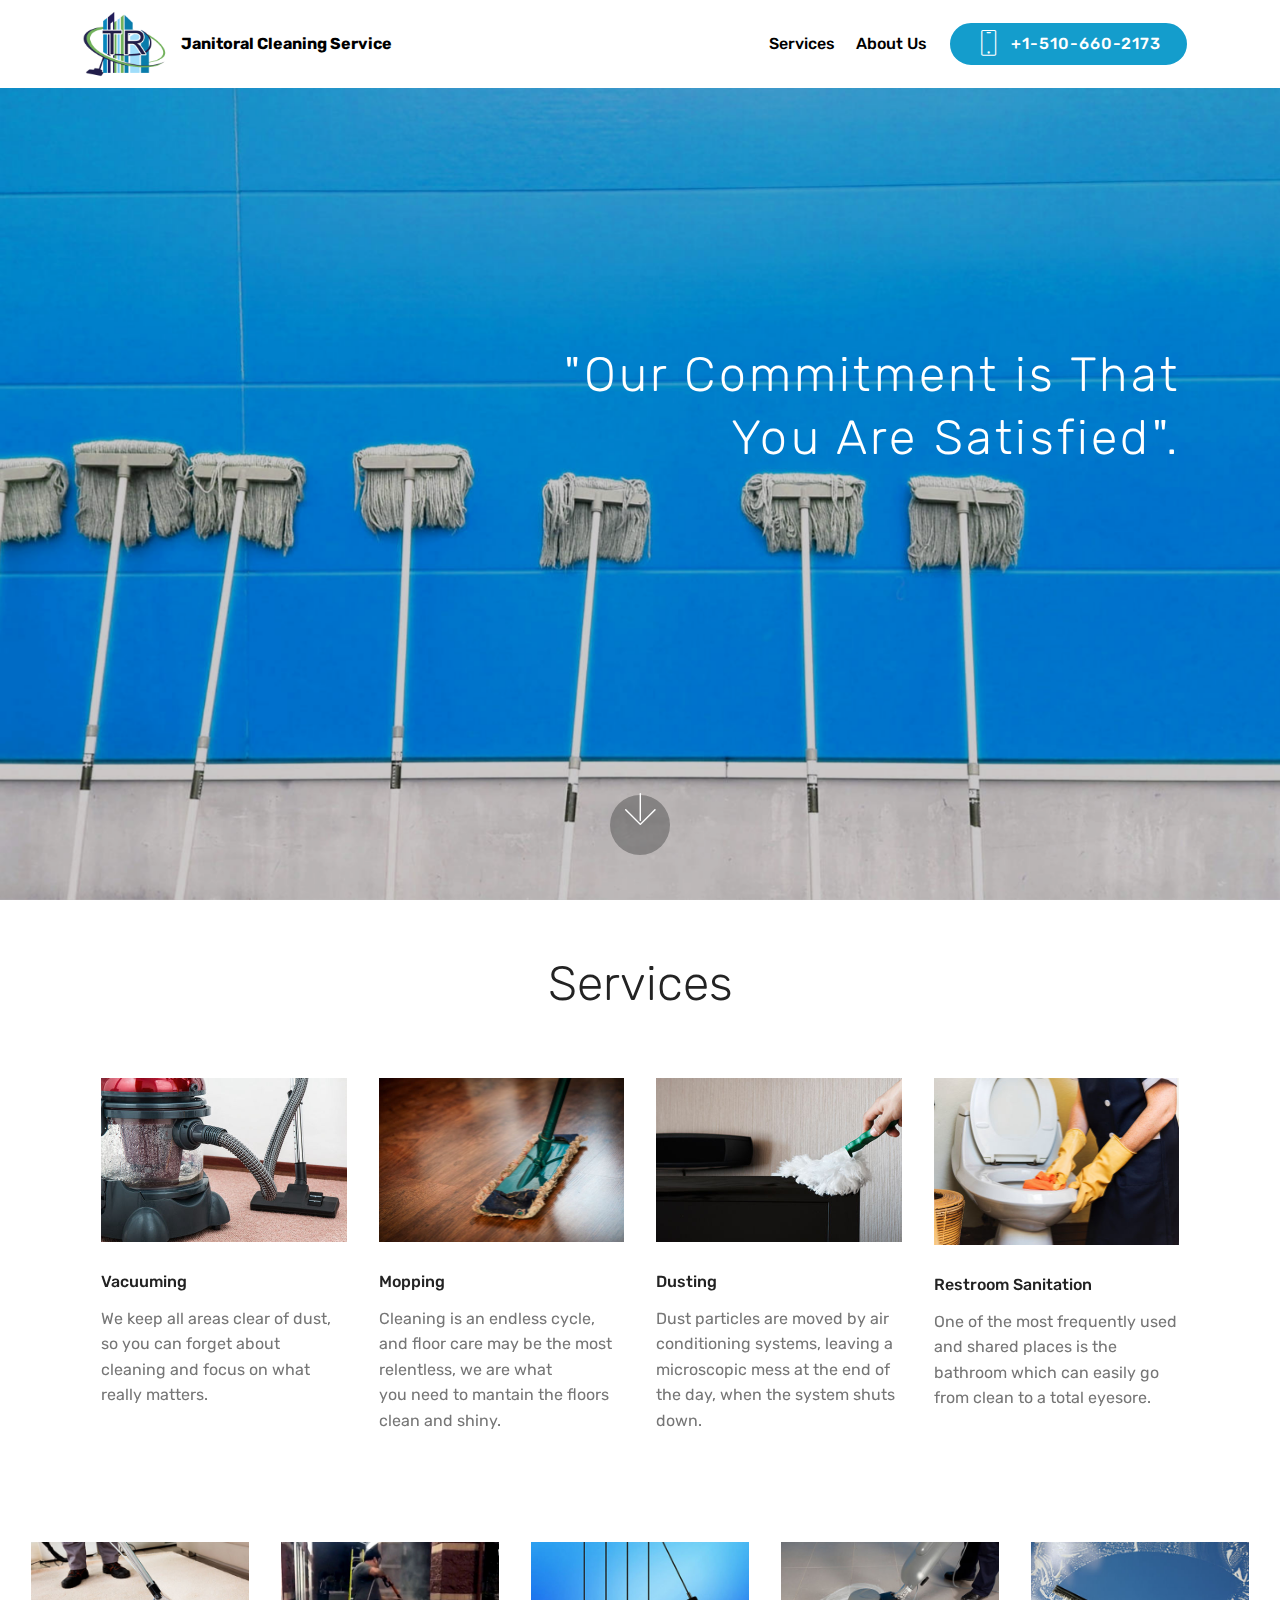
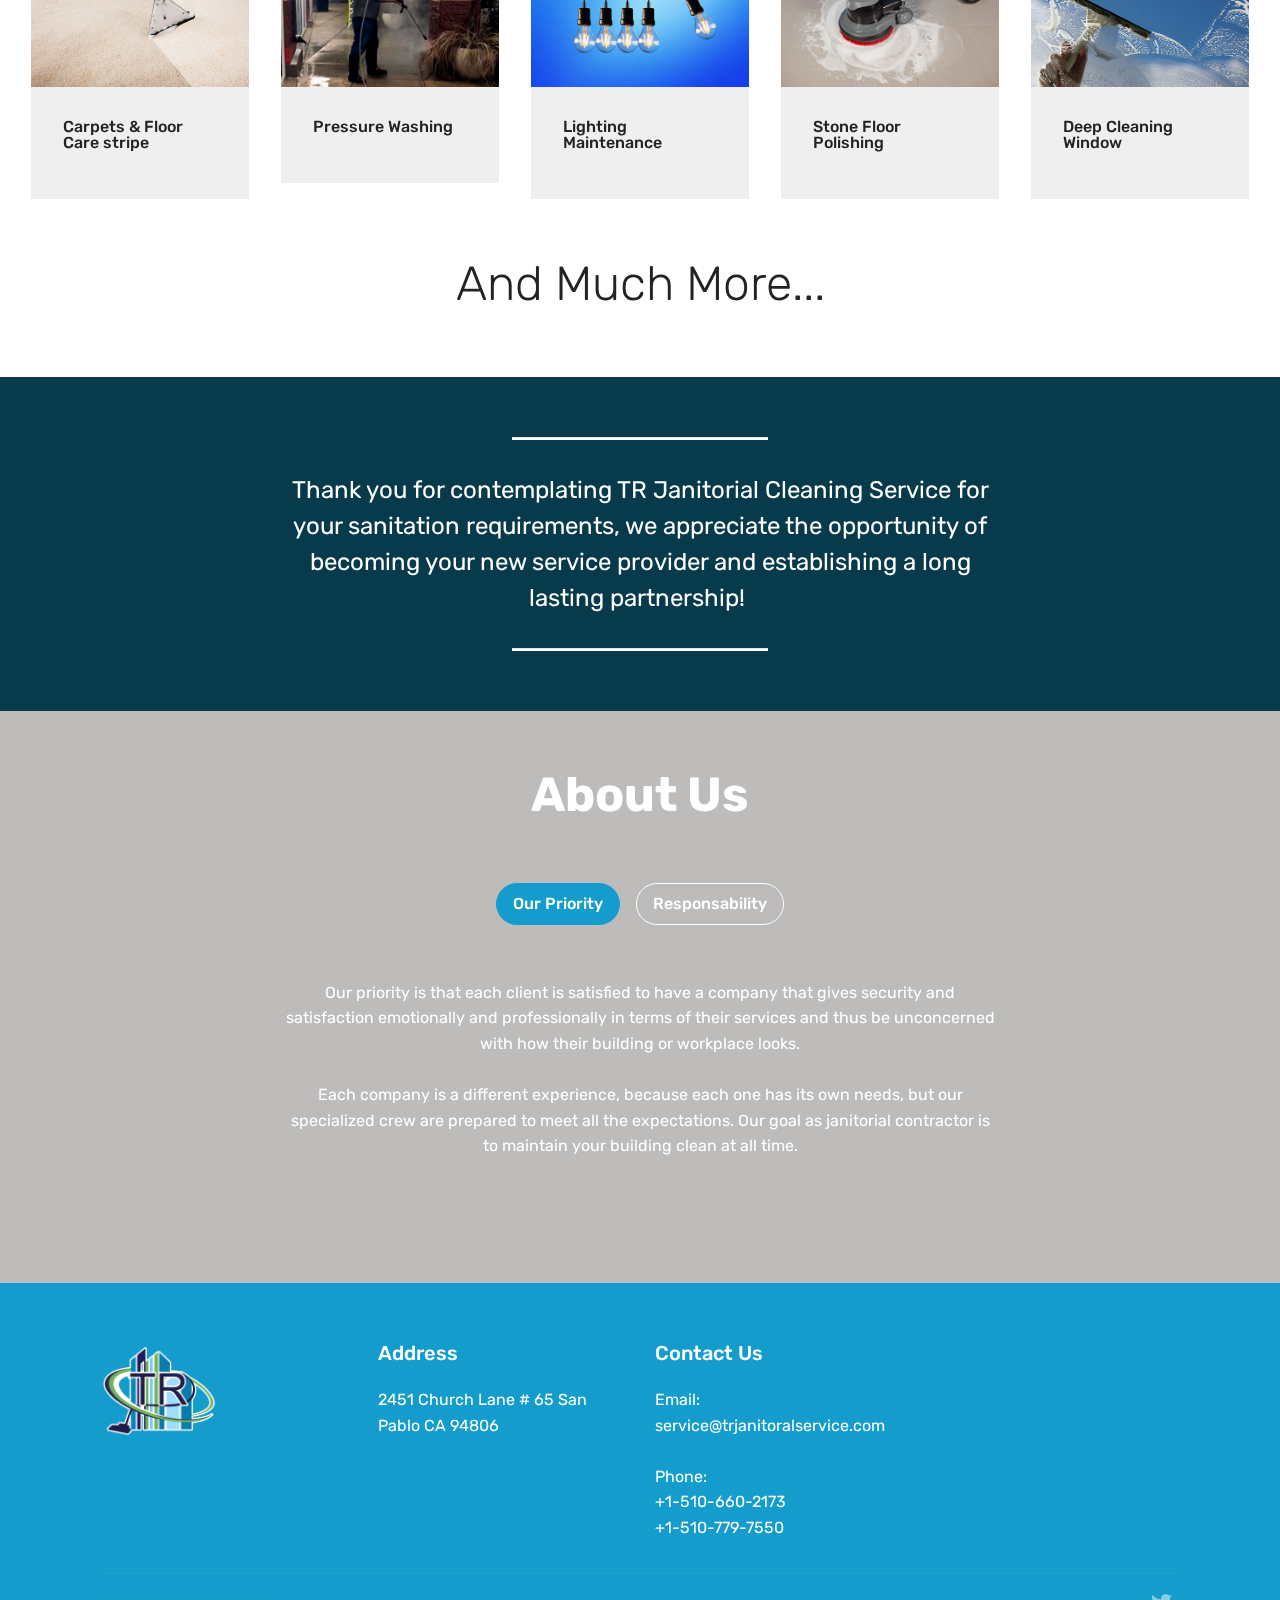
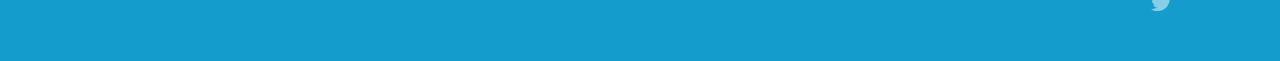
==== commit 25fd24e8: "create github pages" ====
--- a/index.html
+++ b/index.html
@@ -66,7 +66,7 @@
     </nav>
 </section>
 
-<section class="engine"><a href="https://mobirise.info/x">css templates</a></section><section class="header10 cid-r65pDsrBsV mbr-fullscreen mbr-parallax-background" id="header10-1">
+<section class="engine"><a href="https://mobirise.info/n">free simple web templates</a></section><section class="header10 cid-r65pDsrBsV mbr-fullscreen mbr-parallax-background" id="header10-1">
 
     
 
@@ -332,7 +332,7 @@
             </div>
             <div class="col-12 col-md-3 mbr-fonts-style display-7">
                 <h5 class="pb-3">
-                    Contacts
+                    Contact Us
                 </h5>
                 <p class="mbr-text">
                     Email: service@trjanitoralservice.com
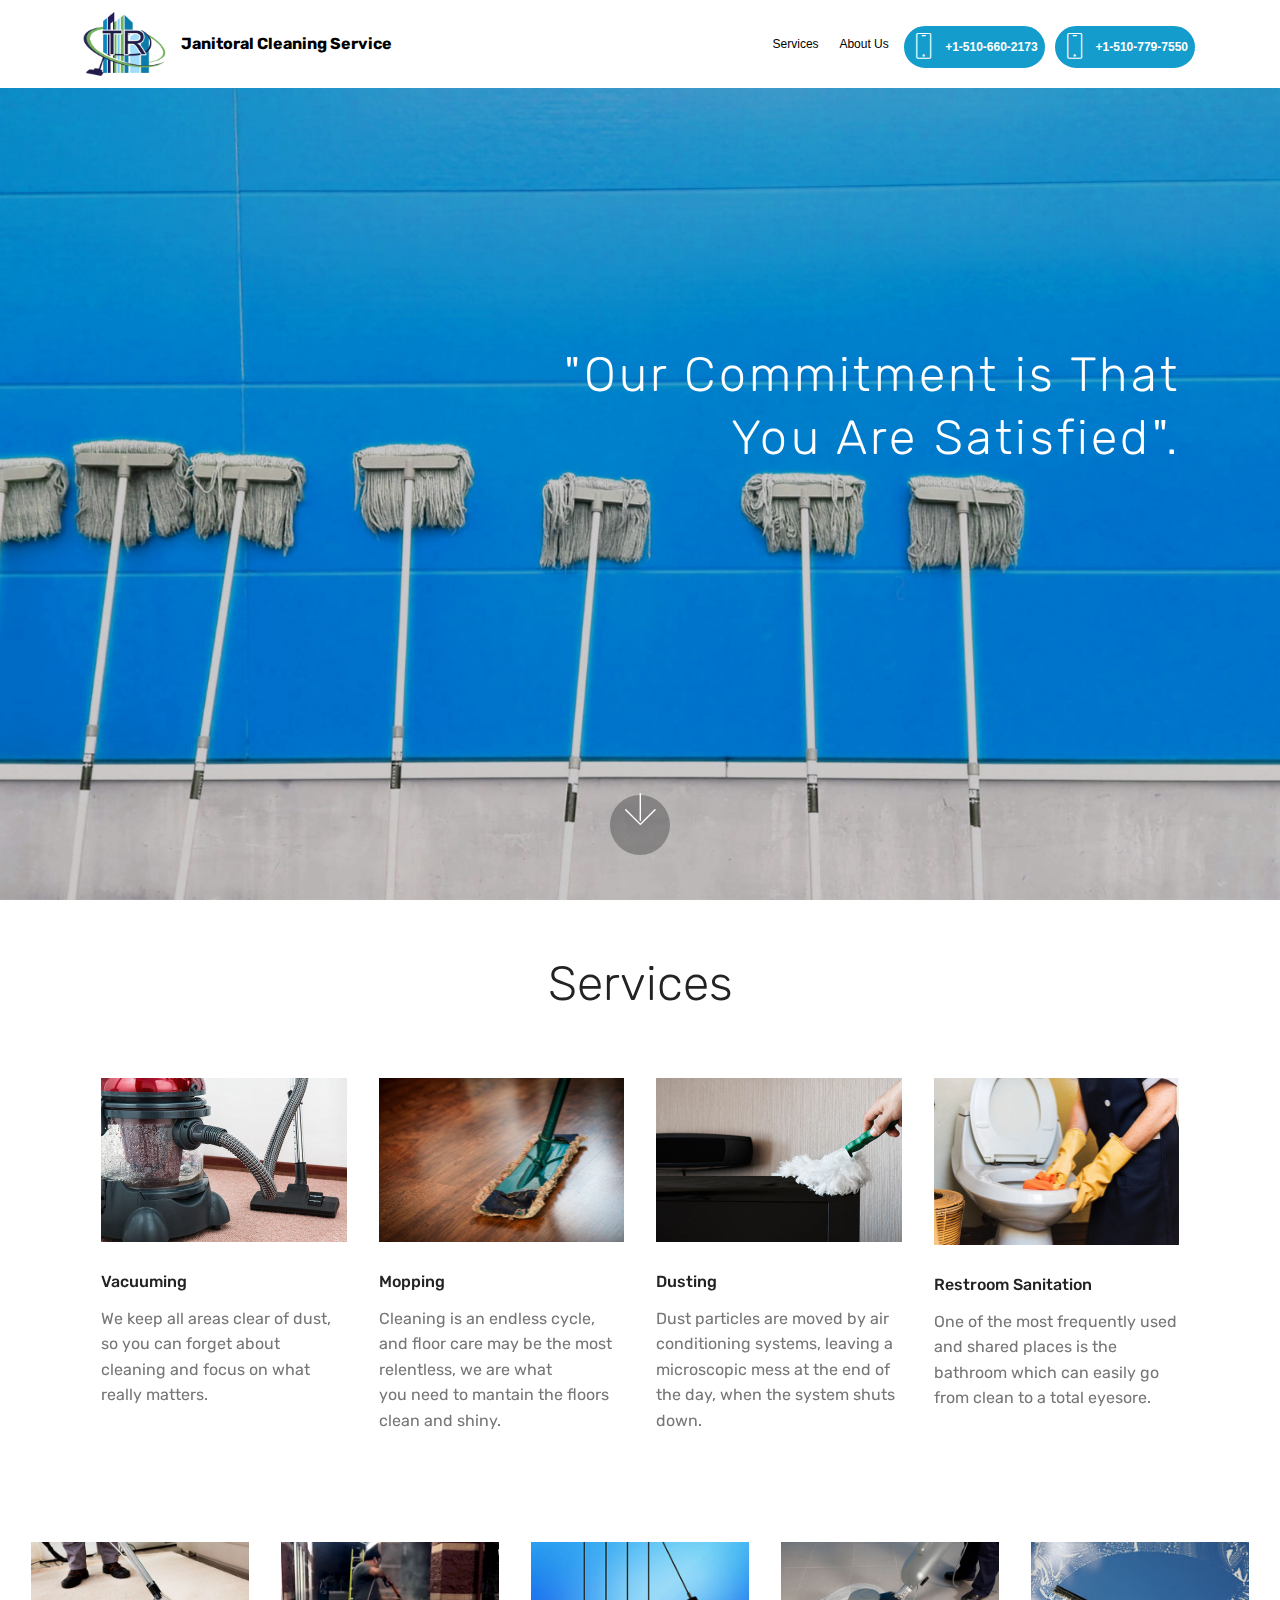
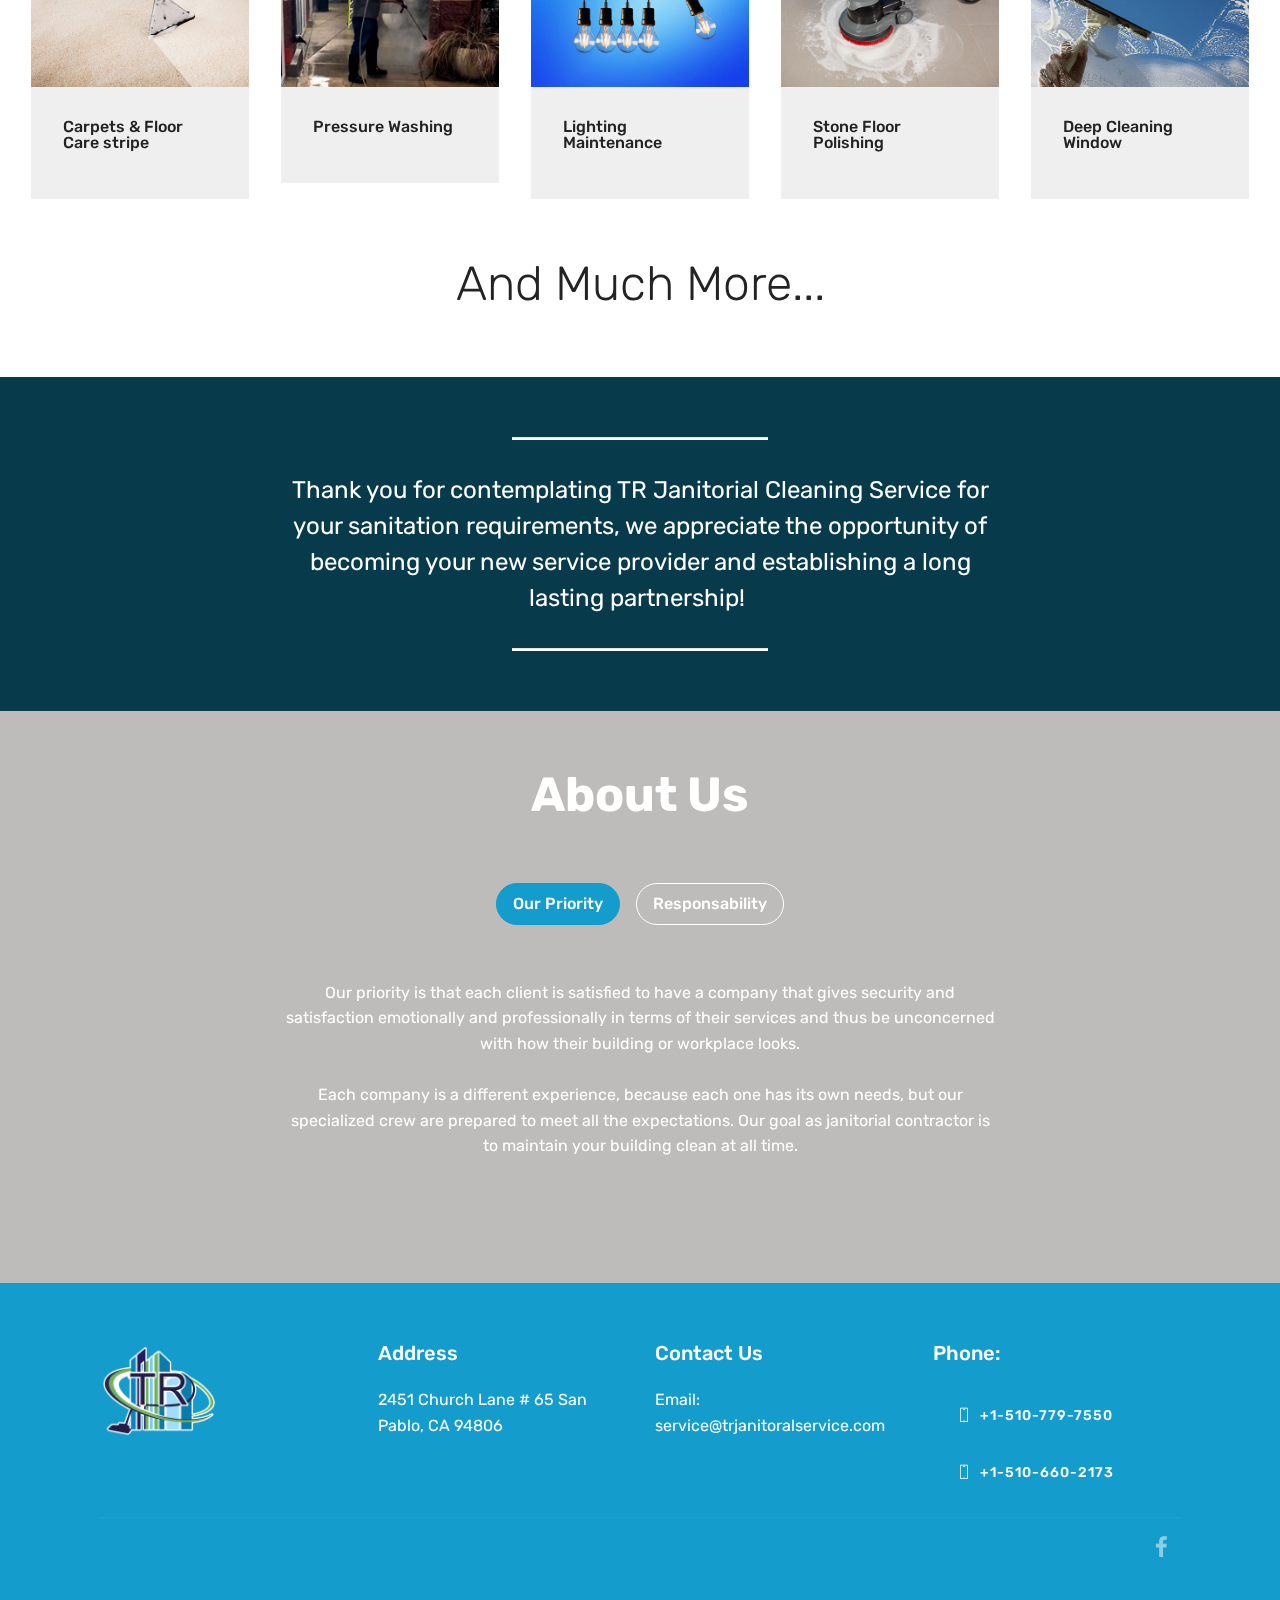
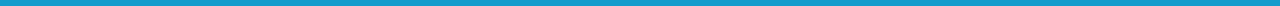
==== commit 3c633af0: "Version Production" ====
--- a/index.html
+++ b/index.html
@@ -1,389 +1,368 @@
 <!DOCTYPE html>
-<html >
+<html>
+
 <head>
-  <!-- Site made with Mobirise Website Builder v4.8.4, https://mobirise.com -->
-  <meta charset="UTF-8">
-  <meta http-equiv="X-UA-Compatible" content="IE=edge">
-  <meta name="generator" content="Mobirise v4.8.4, mobirise.com">
-  <meta name="viewport" content="width=device-width, initial-scale=1, minimum-scale=1">
-  <link rel="shortcut icon" href="assets/images/tr-logo-none-122x100.png" type="image/x-icon">
-  <meta name="description" content="">
-  <title>TR Janitorial Cleaning Service</title>
-  <link rel="stylesheet" href="assets/web/assets/mobirise-icons/mobirise-icons.css">
-  <link rel="stylesheet" href="assets/tether/tether.min.css">
-  <link rel="stylesheet" href="assets/bootstrap/css/bootstrap.min.css">
-  <link rel="stylesheet" href="assets/bootstrap/css/bootstrap-grid.min.css">
-  <link rel="stylesheet" href="assets/bootstrap/css/bootstrap-reboot.min.css">
-  <link rel="stylesheet" href="assets/socicon/css/styles.css">
-  <link rel="stylesheet" href="assets/dropdown/css/style.css">
-  <link rel="stylesheet" href="assets/theme/css/style.css">
-  <link rel="stylesheet" href="assets/mobirise/css/mbr-additional.css" type="text/css">
-  
-  
-  
+	<meta charset="UTF-8">
+	<meta http-equiv="X-UA-Compatible" content="IE=edge">
+	<meta name="generator" content="">
+	<meta name="viewport" content="width=device-width, initial-scale=1, minimum-scale=1">
+	<link rel="shortcut icon" href="assets/images/tr-logo-none-122x100.png" type="image/x-icon">
+	<meta name="description" content="">
+	<title>TR Janitorial Cleaning Service</title>
+	<link rel="stylesheet" href="assets/web/assets/mobirise-icons/mobirise-icons.css">
+	<link rel="stylesheet" href="assets/tether/tether.min.css">
+	<link rel="stylesheet" href="assets/bootstrap/css/bootstrap.min.css">
+	<link rel="stylesheet" href="assets/bootstrap/css/bootstrap-grid.min.css">
+	<link rel="stylesheet" href="assets/bootstrap/css/bootstrap-reboot.min.css">
+	<link rel="stylesheet" href="assets/socicon/css/styles.css">
+	<link rel="stylesheet" href="assets/dropdown/css/style.css">
+	<link rel="stylesheet" href="assets/theme/css/style.css">
+	<link rel="stylesheet" href="assets/mobirise/css/mbr-additional.css" type="text/css">
 </head>
+
 <body>
-  <section class="menu cid-r65prL68K1" once="menu" id="menu2-0">
-
-    
-
-    <nav class="navbar navbar-expand beta-menu navbar-dropdown align-items-center navbar-fixed-top navbar-toggleable-sm">
-        <button class="navbar-toggler navbar-toggler-right" type="button" data-toggle="collapse" data-target="#navbarSupportedContent" aria-controls="navbarSupportedContent" aria-expanded="false" aria-label="Toggle navigation">
-            <div class="hamburger">
-                <span></span>
-                <span></span>
-                <span></span>
-                <span></span>
-            </div>
-        </button>
-        <div class="menu-logo">
-            <div class="navbar-brand">
-                <span class="navbar-logo">
-                    <a href="https://mobirise.co">
-                        <img src="assets/images/tr-logo-none-122x100.png" alt="Mobirise" title="" style="height: 4.5rem;">
-                    </a>
-                </span>
-                <span class="navbar-caption-wrap"><a class="navbar-caption text-black display-4" href="#top">
-                        Janitoral Cleaning Service</a></span>
-            </div>
-        </div>
-        <div class="collapse navbar-collapse" id="navbarSupportedContent">
-            <ul class="navbar-nav nav-dropdown" data-app-modern-menu="true"><li class="nav-item">
-                    <a class="nav-link link text-black display-4" href="index.html#content4-j">
-                        Services
-                    </a>
-                </li>
-                <li class="nav-item">
-                    <a class="nav-link link text-black display-4" href="index.html#tabs1-d">
-                        About Us
-                    </a>
-                </li></ul>
-            <div class="navbar-buttons mbr-section-btn"><a class="btn btn-sm btn-primary display-4" href="tel:+1-510-660-2173">
-                    <span class="btn-icon mbri-mobile mbr-iconfont mbr-iconfont-btn">
-                    </span>
-                    +1-510-660-2173</a></div>
-        </div>
-    </nav>
-</section>
-
-<section class="engine"><a href="https://mobirise.info/n">free simple web templates</a></section><section class="header10 cid-r65pDsrBsV mbr-fullscreen mbr-parallax-background" id="header10-1">
-
-    
-
-    <div class="mbr-overlay" style="opacity: 0.2; background-color: rgb(0, 0, 0);">
-    </div>
-
-    <div class="container">
-        <div class="media-container-column mbr-white col-lg-8 col-md-10 ml-auto">
-            
-            <h3 class="mbr-section-subtitle align-right mbr-light pb-3 mbr-fonts-style display-2">"Our Commitment is That You Are Satisfied".<br><br></h3>
-            
-            
-        </div>
-    </div>
-
-    <div class="mbr-arrow hidden-sm-down" aria-hidden="true">
-        <a href="#next">
-            <i class="mbri-down mbr-iconfont"></i>
-        </a>
-    </div>
-</section>
-
-<section class="mbr-section content4 cid-r6TVOtCMvw" id="content4-j">
-
-    
-
-    <div class="container">
-        <div class="media-container-row">
-            <div class="title col-12 col-md-8">
-                <h2 class="align-center pb-3 mbr-fonts-style display-2">Services</h2>
-                
-                
-            </div>
-        </div>
-    </div>
-</section>
-
-<section class="features2 cid-r65pWXcIF8" id="features2-3">
-
-    
-
-    
-    
-    <div class="container">
-        <div class="media-container-row">
-            <div class="card p-3 col-12 col-md-6 col-lg-3">
-                <div class="card-wrapper">
-                    <div class="card-img">
-                        <img src="assets/images/appliance-carpet-chores-38325-492x328.jpg" alt="Mobirise" title="">
-                    </div>
-                    <div class="card-box">
-                        <h4 class="card-title pb-3 mbr-fonts-style display-7">
-                            Vacuuming</h4>
-                        <p class="mbr-text mbr-fonts-style display-7">We keep all areas clear of dust, so you can forget about cleaning and focus on what really matters.</p>
-                    </div>
-                </div>
-            </div>
-
-            <div class="card p-3 col-12 col-md-6 col-lg-3">
-                <div class="card-wrapper">
-                    <div class="card-img">
-                        <img src="assets/images/clean-cleaning-mop-48889-492x328.jpg" alt="Mobirise" title="">
-                    </div>
-                    <div class="card-box ">
-                        <h4 class="card-title pb-3 mbr-fonts-style display-7">
-                            Mopping<br></h4>
-                        <p class="mbr-text mbr-fonts-style display-7">Cleaning is an endless cycle, and floor care may be the most relentless, we are what you&nbsp;need to mantain the  floors  clean and shiny.</p>
-                    </div>
-                </div>
-            </div>
-
-            <div class="card p-3 col-12 col-md-6 col-lg-3">
-                <div class="card-wrapper">
-                    <div class="card-img">
-                        <img src="assets/images/dusting-492x328.jpg" alt="Mobirise" title="">
-                    </div>
-                    <div class="card-box">
-                        <h4 class="card-title pb-3 mbr-fonts-style display-7">
-                            Dusting</h4>
-                        <p class="mbr-text mbr-fonts-style display-7">Dust particles are moved by air conditioning systems, leaving a microscopic mess at the end of the day, when the system shuts down.<br></p>
-                    </div>
-                </div>
-            </div>
-
-            <div class="card p-3 col-12 col-md-6 col-lg-3">
-                <div class="card-wrapper">
-                    <div class="card-img">
-                        <img src="assets/images/adult-bathroom-bowl-1451355-492x334.jpg" alt="Mobirise" title="">
-                    </div>
-                    <div class="card-box">
-                        <h4 class="card-title pb-3 mbr-fonts-style display-7">
-                            Restroom Sanitation</h4>
-                        <p class="mbr-text mbr-fonts-style display-7">One of the most frequently used and shared places is the bathroom which can easily go from clean to a total eyesore.</p>
-                    </div>
-                </div>
-            </div>
-        </div>
-    </div>
-</section>
-
-<section class="features17 cid-r6KbL5rm5Z" id="features17-g">
-    
-    
-
-    
-    <div class="container-fluid">
-        <div class="media-container-row">
-            <div class="card p-3 col-12 col-md-6 my-col">
-                <div class="card-wrapper">
-                    <div class="card-img">
-                        <img src="assets/images/carpets-500x333.jpg" alt="Mobirise" title="">
-                    </div>
-                    <div class="card-box">
-                        <h4 class="card-title pb-3 mbr-fonts-style display-7">Carpets &amp; Floor Care stripe</h4>
-                        
-                    </div>
-                </div>
-            </div>
-
-            <div class="card p-3 col-12 col-md-6 my-col">
-                <div class="card-wrapper">
-                    <div class="card-img">
-                        <img src="assets/images/-pressure-500x333.jpg" alt="Mobirise" title="">
-                    </div>
-                    <div class="card-box">
-                        <h4 class="card-title pb-3 mbr-fonts-style display-7">Pressure Washing</h4>
-                        
-                    </div>
-                </div>
-            </div>
-
-            <div class="card p-3 col-12 col-md-6 my-col">
-                <div class="card-wrapper">
-                    <div class="card-img">
-                        <img src="assets/images/lightbulbs-500x333.jpg" alt="Mobirise" title="">
-                    </div>
-                    <div class="card-box">
-                        <h4 class="card-title pb-3 mbr-fonts-style display-7">Lighting Maintenance</h4>
-                        
-                    </div>
-                </div>
-            </div>
-
-            <div class="card p-3 col-12 col-md-6 my-col">
-                <div class="card-wrapper">
-                    <div class="card-img">
-                        <img src="assets/images/polish-500x333.jpg" alt="Mobirise" title="">
-                    </div>
-                    <div class="card-box">
-                        <h4 class="card-title pb-3 mbr-fonts-style display-7">Stone Floor Polishing&nbsp;</h4>
-                        
-                    </div>
-                </div>
-            </div>
-            <div class="card p-3 col-12 col-md-6 my-col">
-                <div class="card-wrapper">
-                    <div class="card-img">
-                        <img src="assets/images/windowcleaning-500x333.jpg" alt="Mobirise" title="">
-                    </div>
-                    <div class="card-box">
-                        <h4 class="card-title pb-3 mbr-fonts-style display-7">Deep Cleaning Window</h4>
-                        
-                    </div>
-                </div>
-            </div>
-            
-        </div>
-    </div>
-</section>
-
-<section class="mbr-section content4 cid-r6UffcBVsa" id="content4-k">
-
-    
-
-    <div class="container">
-        <div class="media-container-row">
-            <div class="title col-12 col-md-8">
-                <h2 class="align-center pb-3 mbr-fonts-style display-2">
-                    And Much More...<br></h2>
-                
-                
-            </div>
-        </div>
-    </div>
-</section>
-
-<section class="mbr-section article content10 cid-r65qIjrdUP" id="content10-7">
-    
-     
-
-    <div class="container">
-        <div class="inner-container" style="width: 66%;">
-            <hr class="line" style="width: 35%;">
-            <div class="section-text align-center mbr-white mbr-fonts-style display-5">Thank you for contemplating TR Janitorial Cleaning Service for your sanitation requirements, we appreciate the opportunity of becoming your new service provider and establishing a long lasting partnership!&nbsp;<br></div>
-            <hr class="line" style="width: 35%;">
-        </div>
-    </div>
-</section>
-
-<section class="tabs1 cid-r65y982BbM mbr-parallax-background" id="tabs1-d">
-
-    
-
-    <div class="mbr-overlay" style="opacity: 0.3; background-color: rgb(79, 73, 67);">
-    </div>
-    <div class="container">
-        <h2 class="mbr-white align-center pb-5 mbr-fonts-style mbr-bold display-2">About Us</h2>
-        <div class="media-container-row">
-            <div class="col-12 col-md-8">
-                <ul class="nav nav-tabs" role="tablist">
-                    <li class="nav-item"><a class="nav-link mbr-fonts-style active show display-7" role="tab" data-toggle="tab" href="#tabs1-d_tab0" aria-selected="true">Our Priority</a></li>
-                    <li class="nav-item"><a class="nav-link mbr-fonts-style active show display-7" role="tab" data-toggle="tab" href="#tabs1-d_tab1" aria-selected="true">Responsability</a></li>
-                    
-                    
-                    
-                    
-                </ul>
-                <div class="tab-content">
-                    <div id="tab1" class="tab-pane in active" role="tabpanel">
-                        <div class="row">
-                            <div class="col-md-12">
-                                <p class="mbr-text py-5 mbr-fonts-style display-7">Our priority is that each client is satisfied to have a company that gives security and satisfaction emotionally and professionally in terms of their services and thus be unconcerned with how their building or workplace looks.<br><br>Each company is a different experience, because each one has its own needs, but our specialized crew are prepared to meet all the expectations. Our goal as janitorial contractor is to maintain your building clean at all time.<em><br></em></p>
-                            </div>
-                        </div>
-                    </div>
-                    <div id="tab2" class="tab-pane" role="tabpanel">
-                        <div class="row">
-                            <div class="col-md-12">
-                                <p class="mbr-text py-5 mbr-fonts-style display-7">We are more than qualified and prepared with the necessary heavy duty equipment and effective chemicals to handle any size facility.<br><br>We will make your place pleasant, so each visitor can distinguish the excellent cleaning service you have. Commited 24 hours a day, 7 days a week to have someone available for any need or expectation.<br><br>You will notice you have made the right decision in giving us this wonderful opportunity to sanitize your establishment.</p>
-                            </div>
-                        </div>
-                    </div>
-                    
-                    
-                    
-                    
-                </div>
-            </div>
-        </div>
-    </div>
-</section>
-
-<section class="cid-r65tbof4TT" id="footer1-c">
-
-    
-
-    
-
-    <div class="container">
-        <div class="media-container-row content text-white">
-            <div class="col-12 col-md-3">
-                <div class="media-wrap">
-                    
-                        <img src="assets/images/tr-logo-none-122x1001.png" alt="Mobirise" title="">
-                    
-                </div>
-            </div>
-            <div class="col-12 col-md-3 mbr-fonts-style display-7">
-                <h5 class="pb-3">
-                    Address
-                </h5>
-                <p class="mbr-text">2451 Church Lane # 65 San Pablo CA 94806</p>
-            </div>
-            <div class="col-12 col-md-3 mbr-fonts-style display-7">
-                <h5 class="pb-3">
-                    Contact Us
-                </h5>
-                <p class="mbr-text">
-                    Email: service@trjanitoralservice.com
-<br><br>Phone: <br>+1-510-660-2173<br>+1-510-779-7550</p>
-            </div>
-            <div class="col-12 col-md-3 mbr-fonts-style display-7">
-                <h5 class="pb-3"></h5>
-                <p class="mbr-text"></p>
-            </div>
-        </div>
-        <div class="footer-lower">
-            <div class="media-container-row">
-                <div class="col-sm-12">
-                    <hr>
-                </div>
-            </div>
-            <div class="media-container-row mbr-white">
-                <div class="col-sm-6 copyright">
-                    <p class="mbr-text mbr-fonts-style display-7">TR CLEANING SERVICE</p>
-                </div>
-                <div class="col-md-6">
-                    <div class="social-list align-right">
-                        <div class="soc-item">
-                            <a href="https://twitter.com/mobirise" target="_blank">
-                                <span class="socicon-twitter socicon mbr-iconfont mbr-iconfont-social"></span>
-                            </a>
-                        </div>
-                        
-                        
-                        
-                        
-                        
-                    </div>
-                </div>
-            </div>
-        </div>
-    </div>
-</section>
-
-
-  <script src="assets/web/assets/jquery/jquery.min.js"></script>
-  <script src="assets/popper/popper.min.js"></script>
-  <script src="assets/tether/tether.min.js"></script>
-  <script src="assets/bootstrap/js/bootstrap.min.js"></script>
-  <script src="assets/smoothscroll/smooth-scroll.js"></script>
-  <script src="assets/touchswipe/jquery.touch-swipe.min.js"></script>
-  <script src="assets/parallax/jarallax.min.js"></script>
-  <script src="assets/mbr-tabs/mbr-tabs.js"></script>
-  <script src="assets/dropdown/js/script.min.js"></script>
-  <script src="assets/theme/js/script.js"></script>
-  
-  
+	<section class="menu cid-r65prL68K1" once="menu" id="menu2-0">
+		<nav class="navbar navbar-expand beta-menu navbar-dropdown align-items-center navbar-fixed-top navbar-toggleable-sm">
+			<button class="navbar-toggler navbar-toggler-right" type="button" data-toggle="collapse" data-target="#navbarSupportedContent"
+			 aria-controls="navbarSupportedContent" aria-expanded="false" aria-label="Toggle navigation">
+				<div class="hamburger">
+					<span></span>
+					<span></span>
+					<span></span>
+					<span></span>
+				</div>
+			</button>
+			<div class="menu-logo">
+				<div class="navbar-brand">
+					<span class="navbar-logo">
+						<img src="assets/images/tr-logo-none-122x100.png" alt="TR logo" title="" style="height: 4.5rem;">
+					</span>
+					<span class="navbar-caption-wrap"><a class="navbar-caption text-black display-4" href="#top">Janitoral Cleaning
+							Service</a></span>
+				</div>
+			</div>
+			<div class="collapse navbar-collapse" id="navbarSupportedContent">
+				<ul class="navbar-nav nav-dropdown" data-app-modern-menu="true">
+					<li class="nav-item">
+						<a style="margin-top: 15px;" class="nav-link link text-black display-6" href="index.html#content4-j">
+							Services
+						</a>
+					</li>
+					<li class="nav-item">
+						<a class="nav-link link text-black display-6" href="index.html#tabs1-d">
+							About Us
+						</a>
+					</li>
+					<li>
+						<div class="navbar-buttons mbr-section-btn">
+							<a style="margin-left:5px; margin-right: 5px; padding-left: 5px; padding-right: 5px;" class="btn btn-sm btn-primary display-6"
+							 href="tel:+1-510-660-2173">
+								<span class="btn-icon mbri-mobile mbr-iconfont mbr-iconfont-btn">
+								</span>
+								+1-510-660-2173</a></div>
+					</li>
+					<li>
+						<div class="navbar-buttons mbr-section-btn">
+							<a style="margin-left:5px; margin-right: 5px; padding-left: 5px; padding-right: 5px;" class="btn btn-sm btn-primary display-6"
+							 href="tel:+1-510-779-7550">
+								<span class="btn-icon mbri-mobile mbr-iconfont mbr-iconfont-btn">
+								</span>
+								+1-510-779-7550</a></div>
+					</li>
+				</ul>
+
+
+			</div>
+		</nav>
+	</section>
+	<section class="header10 cid-r65pDsrBsV mbr-fullscreen mbr-parallax-background" id="header10-1">
+
+		<div class="mbr-overlay" style="opacity: 0.2; background-color: rgb(0, 0, 0);">
+		</div>
+
+		<div class="container">
+			<div class="media-container-column mbr-white col-lg-8 col-md-10 ml-auto">
+
+				<h3 class="mbr-section-subtitle align-right mbr-light pb-3 mbr-fonts-style display-2">"Our Commitment is That You
+					Are Satisfied".<br><br></h3>
+			</div>
+		</div>
+
+		<div class="mbr-arrow hidden-sm-down" aria-hidden="true">
+			<a href="#next">
+				<i class="mbri-down mbr-iconfont"></i>
+			</a>
+		</div>
+	</section>
+
+	<section class="mbr-section content4 cid-r6TVOtCMvw" id="content4-j">
+		<div class="container">
+			<div class="media-container-row">
+				<div class="title col-12 col-md-8">
+					<h2 class="align-center pb-3 mbr-fonts-style display-2">Services</h2>
+				</div>
+			</div>
+		</div>
+	</section>
+
+	<section class="features2 cid-r65pWXcIF8" id="features2-3">
+		<div class="container">
+			<div class="media-container-row">
+				<div class="card p-3 col-12 col-md-6 col-lg-3">
+					<div class="card-wrapper">
+						<div class="card-img">
+							<img src="assets/images/appliance-carpet-chores-38325-492x328.jpg" alt="Carpet Cleaning" title="">
+						</div>
+						<div class="card-box">
+							<h4 class="card-title pb-3 mbr-fonts-style display-7">
+								Vacuuming</h4>
+							<p class="mbr-text mbr-fonts-style display-7">We keep all areas clear of dust, so you can forget about cleaning
+								and focus on what really matters.</p>
+						</div>
+					</div>
+				</div>
+				<div class="card p-3 col-12 col-md-6 col-lg-3">
+					<div class="card-wrapper">
+						<div class="card-img">
+							<img src="assets/images/clean-cleaning-mop-48889-492x328.jpg" alt="Mopping" title="">
+						</div>
+						<div class="card-box ">
+							<h4 class="card-title pb-3 mbr-fonts-style display-7">
+								Mopping<br></h4>
+							<p class="mbr-text mbr-fonts-style display-7">Cleaning is an endless cycle, and floor care may be the most
+								relentless, we are what you&nbsp;need to mantain the floors clean and shiny.</p>
+						</div>
+					</div>
+				</div>
+				<div class="card p-3 col-12 col-md-6 col-lg-3">
+					<div class="card-wrapper">
+						<div class="card-img">
+							<img src="assets/images/dusting-492x328.jpg" alt="Dusting" title="">
+						</div>
+						<div class="card-box">
+							<h4 class="card-title pb-3 mbr-fonts-style display-7">
+								Dusting</h4>
+							<p class="mbr-text mbr-fonts-style display-7">Dust particles are moved by air conditioning systems, leaving a
+								microscopic mess at the end of the day, when the system shuts down.<br></p>
+						</div>
+					</div>
+				</div>
+				<div class="card p-3 col-12 col-md-6 col-lg-3">
+					<div class="card-wrapper">
+						<div class="card-img">
+							<img src="assets/images/adult-bathroom-bowl-1451355-492x334.jpg" alt="Bathroom Sanitation" title="">
+						</div>
+						<div class="card-box">
+							<h4 class="card-title pb-3 mbr-fonts-style display-7">
+								Restroom Sanitation</h4>
+							<p class="mbr-text mbr-fonts-style display-7">One of the most frequently used and shared places is the bathroom
+								which can easily go from clean to a total eyesore.</p>
+						</div>
+					</div>
+				</div>
+			</div>
+		</div>
+	</section>
+	<section class="features17 cid-r6KbL5rm5Z" id="features17-g">
+		<div class="container-fluid">
+			<div class="media-container-row">
+				<div class="card p-3 col-12 col-md-6 my-col">
+					<div class="card-wrapper">
+						<div class="card-img">
+							<img src="assets/images/carpets-500x333.jpg" alt="Carpet Cleaning" title="">
+						</div>
+						<div class="card-box">
+							<h4 class="card-title pb-3 mbr-fonts-style display-7">Carpets &amp; Floor Care stripe</h4>
+
+						</div>
+					</div>
+				</div>
+				<div class="card p-3 col-12 col-md-6 my-col">
+					<div class="card-wrapper">
+						<div class="card-img">
+							<img src="assets/images/-pressure-500x333.jpg" alt="Pressure job" title="">
+						</div>
+						<div class="card-box">
+							<h4 class="card-title pb-3 mbr-fonts-style display-7">Pressure Washing</h4>
+
+						</div>
+					</div>
+				</div>
+				<div class="card p-3 col-12 col-md-6 my-col">
+					<div class="card-wrapper">
+						<div class="card-img">
+							<img src="assets/images/lightbulbs-500x333.jpg" alt="Ligt Maintenance" title="">
+						</div>
+						<div class="card-box">
+							<h4 class="card-title pb-3 mbr-fonts-style display-7">Lighting Maintenance</h4>
+
+						</div>
+					</div>
+				</div>
+				<div class="card p-3 col-12 col-md-6 my-col">
+					<div class="card-wrapper">
+						<div class="card-img">
+							<img src="assets/images/polish-500x333.jpg" alt="Polish" title="">
+						</div>
+						<div class="card-box">
+							<h4 class="card-title pb-3 mbr-fonts-style display-7">Stone Floor Polishing&nbsp;</h4>
+
+						</div>
+					</div>
+				</div>
+				<div class="card p-3 col-12 col-md-6 my-col">
+					<div class="card-wrapper">
+						<div class="card-img">
+							<img src="assets/images/windowcleaning-500x333.jpg" alt="Deep Cleaning Window" title="">
+						</div>
+						<div class="card-box">
+							<h4 class="card-title pb-3 mbr-fonts-style display-7">Deep Cleaning Window</h4>
+
+						</div>
+					</div>
+				</div>
+
+			</div>
+		</div>
+	</section>
+	<section class="mbr-section content4 cid-r6UffcBVsa" id="content4-k">
+		<div class="container">
+			<div class="media-container-row">
+				<div class="title col-12 col-md-8">
+					<h2 class="align-center pb-3 mbr-fonts-style display-2">
+						And Much More...<br></h2>
+				</div>
+			</div>
+		</div>
+	</section>
+	<section class="mbr-section article content10 cid-r65qIjrdUP" id="content10-7">
+		<div class="container">
+			<div class="inner-container" style="width: 66%;">
+				<hr class="line" style="width: 35%;">
+				<div class="section-text align-center mbr-white mbr-fonts-style display-5">Thank you for contemplating TR
+					Janitorial Cleaning Service for your sanitation requirements, we appreciate the opportunity of becoming your new
+					service provider and establishing a long lasting partnership!&nbsp;<br></div>
+				<hr class="line" style="width: 35%;">
+			</div>
+		</div>
+	</section>
+	<section class="tabs1 cid-r65y982BbM mbr-parallax-background" id="tabs1-d">
+		<div class="mbr-overlay" style="opacity: 0.3; background-color: rgb(79, 73, 67);">
+		</div>
+		<div class="container">
+			<h2 class="mbr-white align-center pb-5 mbr-fonts-style mbr-bold display-2">About Us</h2>
+			<div class="media-container-row">
+				<div class="col-12 col-md-8">
+					<ul class="nav nav-tabs" role="tablist">
+						<li class="nav-item"><a class="nav-link mbr-fonts-style active show display-7" role="tab" data-toggle="tab" href="#tabs1-d_tab0"
+							 aria-selected="true">Our Priority</a></li>
+						<li class="nav-item"><a class="nav-link mbr-fonts-style active show display-7" role="tab" data-toggle="tab" href="#tabs1-d_tab1"
+							 aria-selected="true">Responsability</a></li>
+					</ul>
+					<div class="tab-content">
+						<div id="tab1" class="tab-pane in active" role="tabpanel">
+							<div class="row">
+								<div class="col-md-12">
+									<p class="mbr-text py-5 mbr-fonts-style display-7">Our priority is that each client is satisfied to have a
+										company that gives security and satisfaction emotionally and professionally in terms of their services and
+										thus be unconcerned with how their building or workplace looks.<br><br>Each company is a different
+										experience, because each one has its own needs, but our specialized crew are prepared to meet all the
+										expectations. Our goal as janitorial contractor is to maintain your building clean at all time.<em><br></em></p>
+								</div>
+							</div>
+						</div>
+						<div id="tab2" class="tab-pane" role="tabpanel">
+							<div class="row">
+								<div class="col-md-12">
+									<p class="mbr-text py-5 mbr-fonts-style display-7">We are more than qualified and prepared with the necessary
+										heavy duty equipment and effective chemicals to handle any size facility.<br><br>We will make your place
+										pleasant, so each visitor can distinguish the excellent cleaning service you have. Commited 24 hours a day, 7
+										days a week to have someone available for any need or expectation.<br><br>You will notice you have made the
+										right decision in giving us this wonderful opportunity to sanitize your establishment.</p>
+								</div>
+							</div>
+						</div>
+					</div>
+				</div>
+			</div>
+		</div>
+	</section>
+	<section class="cid-r65tbof4TT" id="footer1-c">
+		<div class="container">
+			<div class="media-container-row content text-white">
+				<div class="col-12 col-md-3">
+					<div class="media-wrap">
+
+						<img src="assets/images/tr-logo-none-122x1000.png" alt="Logo TR" title="">
+
+					</div>
+				</div>
+				<div class="col-12 col-md-3 mbr-fonts-style display-7">
+					<h5 class="pb-3">
+						Address
+					</h5>
+					<p class="mbr-text">2451 Church Lane # 65 San Pablo, CA 94806</p>
+				</div>
+				<div class="col-12 col-md-3 mbr-fonts-style display-7">
+					<h5 class="pb-3">
+						Contact Us
+					</h5>
+					<p class="mbr-text">
+						Email: service@trjanitoralservice.com
+					</p>
+				</div>
+				<div class="col-12 col-md-3 mbr-fonts-style display-7">
+					<h5 class="pb-3">
+						Phone:
+					</h5>
+					<div>
+						<a style="width: 180px; padding-left: 0; padding-right: 0;" class="btn btn-sm btn-primary display-6" href="tel:+1-510-779-7550">
+							<span class="btn-icon mbri-mobile mbr-iconfont mbr-iconfont-btn">
+							</span>
+							+1-510-779-7550</a>
+					</div>
+					<div>
+						<a style="width: 180px; padding-left: 0; padding-right: 0;" class="btn btn-sm btn-primary display-6" href="tel:+1-510-660-2173">
+							<span class="btn-icon mbri-mobile mbr-iconfont mbr-iconfont-btn">
+							</span>
+							+1-510-660-2173</a>
+					</div>
+
+				</div>
+			</div>
+			<div class="footer-lower">
+				<div class="media-container-row">
+					<div class="col-sm-12">
+						<hr>
+					</div>
+				</div>
+				<div class="media-container-row mbr-white">
+					<div class="col-sm-6 copyright">
+						<p class="mbr-text mbr-fonts-style display-7">TR CLEANING SERVICE</p>
+					</div>
+					<div class="col-md-6">
+						<div class="social-list align-right">
+							<div class="soc-item">
+								<a href="https://facebook.com" target="_blank">
+									<span class="socicon-facebook socicon mbr-iconfont mbr-iconfont-social"></span>
+								</a>
+							</div>
+						</div>
+					</div>
+				</div>
+			</div>
+		</div>
+	</section>
+	<script src="assets/web/assets/jquery/jquery.min.js"></script>
+	<script src="assets/popper/popper.min.js"></script>
+	<script src="assets/tether/tether.min.js"></script>
+	<script src="assets/bootstrap/js/bootstrap.min.js"></script>
+	<script src="assets/smoothscroll/smooth-scroll.js"></script>
+	<script src="assets/touchswipe/jquery.touch-swipe.min.js"></script>
+	<script src="assets/parallax/jarallax.min.js"></script>
+	<script src="assets/mbr-tabs/mbr-tabs.js"></script>
+	<script src="assets/dropdown/js/script.min.js"></script>
+	<script src="assets/theme/js/script.js"></script>
 </body>
+
 </html>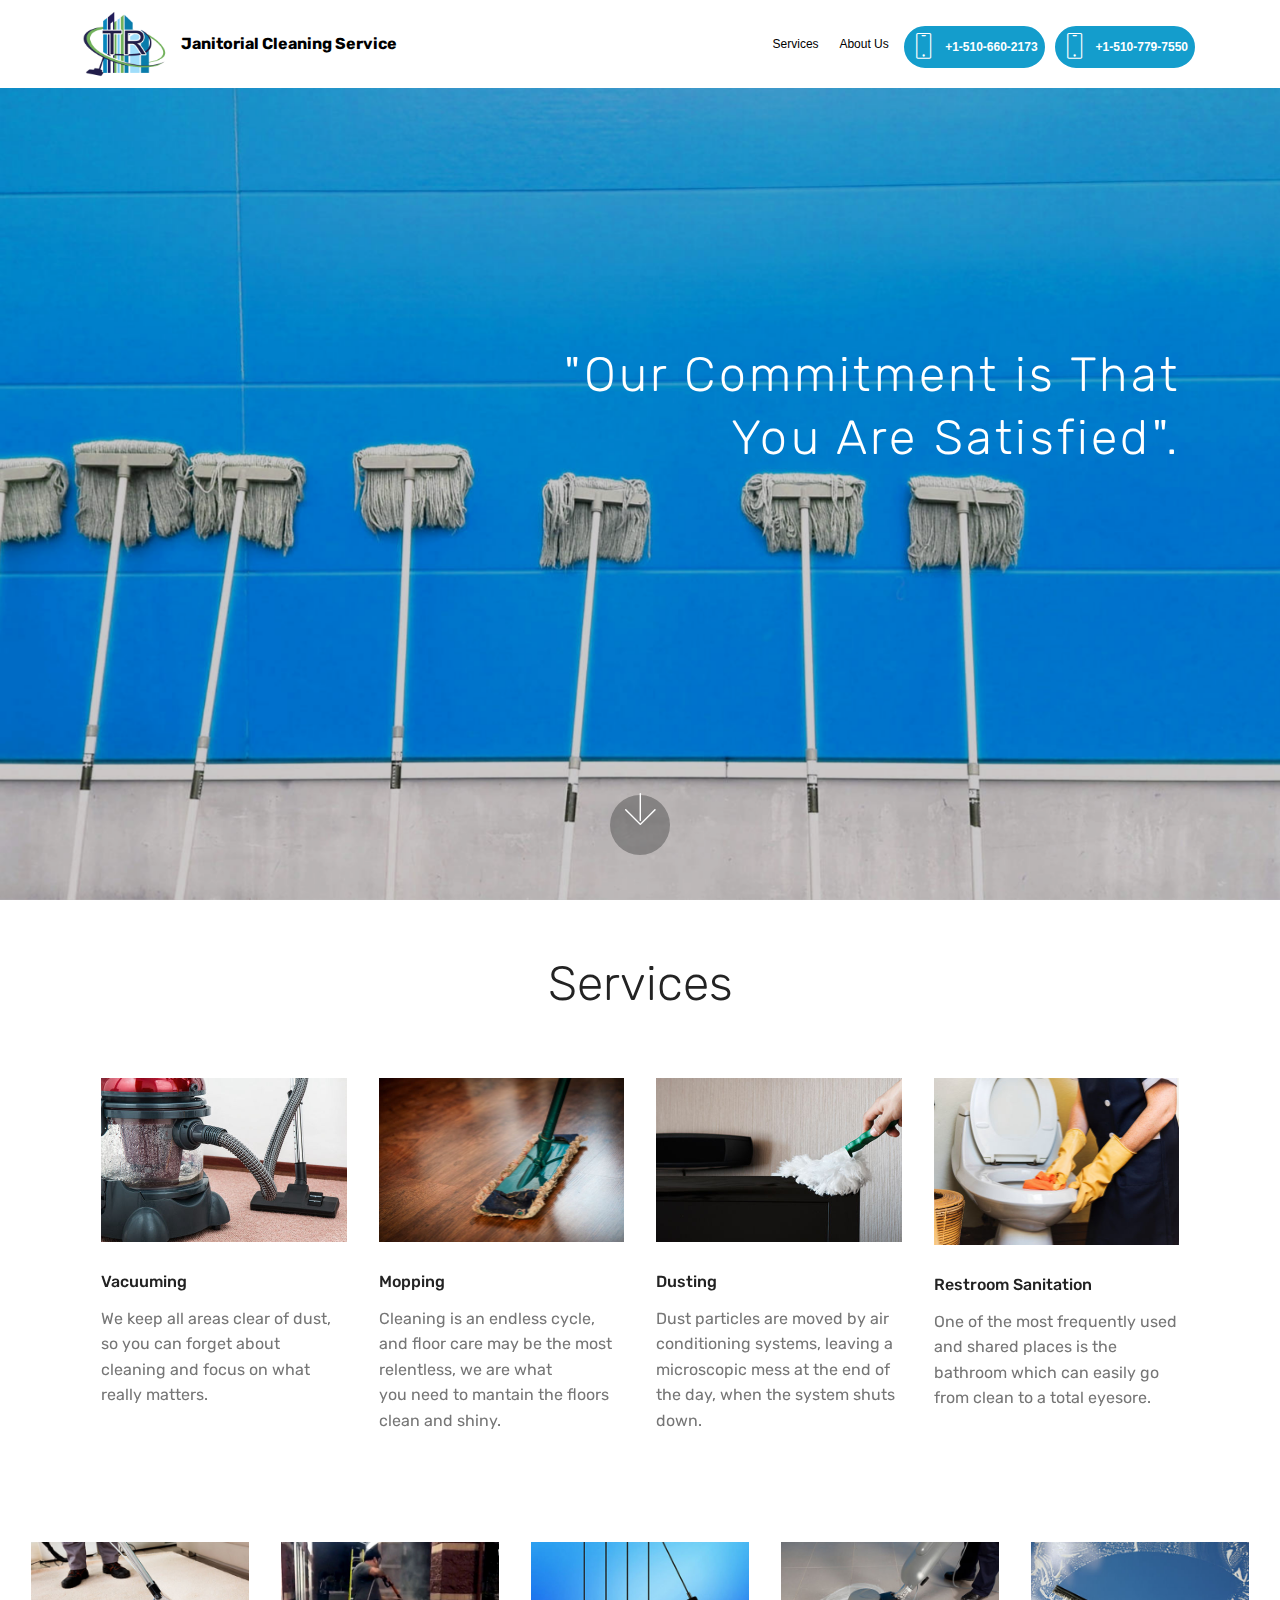
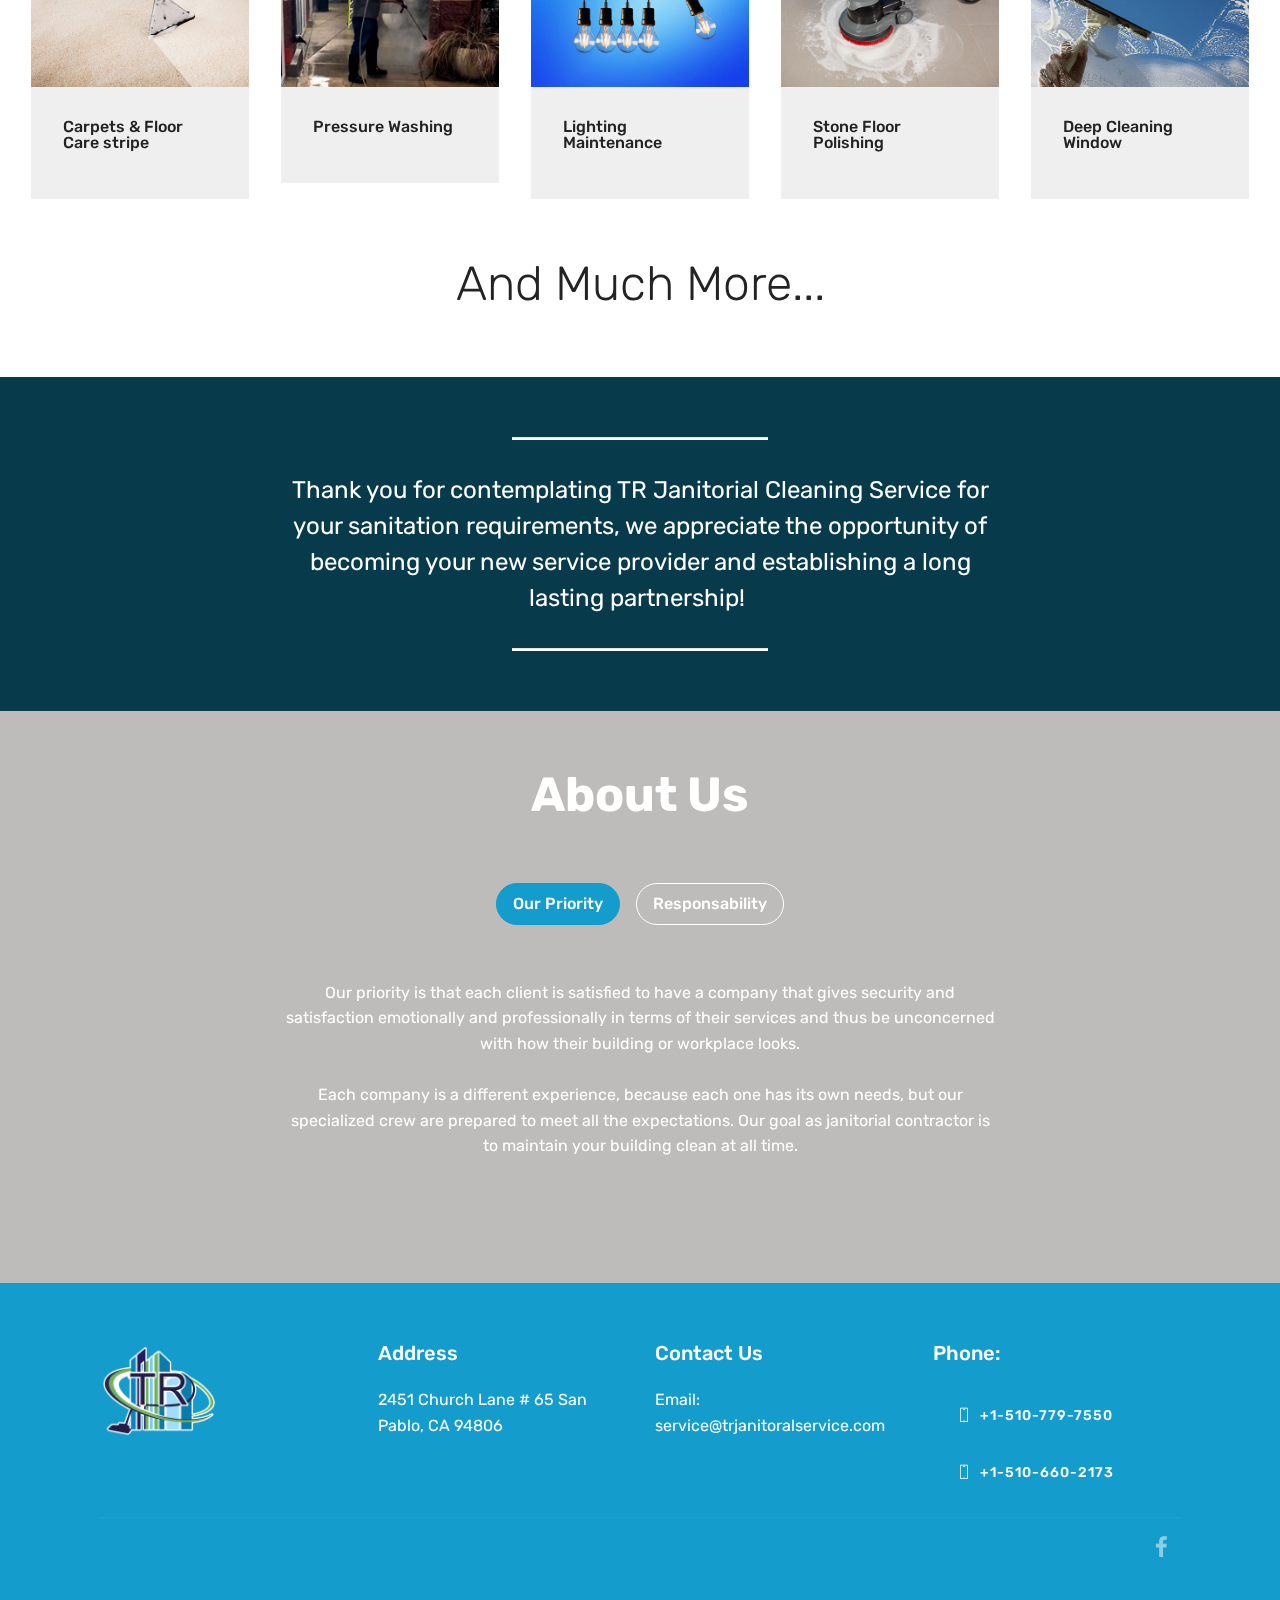
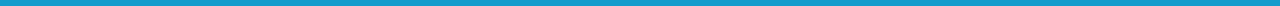
==== commit e9575e42: "Fix typo in title" ====
--- a/index.html
+++ b/index.html
@@ -37,7 +37,7 @@
 					<span class="navbar-logo">
 						<img src="assets/images/tr-logo-none-122x100.png" alt="TR logo" title="" style="height: 4.5rem;">
 					</span>
-					<span class="navbar-caption-wrap"><a class="navbar-caption text-black display-4" href="#top">Janitoral Cleaning
+					<span class="navbar-caption-wrap"><a class="navbar-caption text-black display-4" href="#top">Janitorial Cleaning
 							Service</a></span>
 				</div>
 			</div>
@@ -365,4 +365,4 @@
 	<script src="assets/theme/js/script.js"></script>
 </body>
 
-</html>+</html>
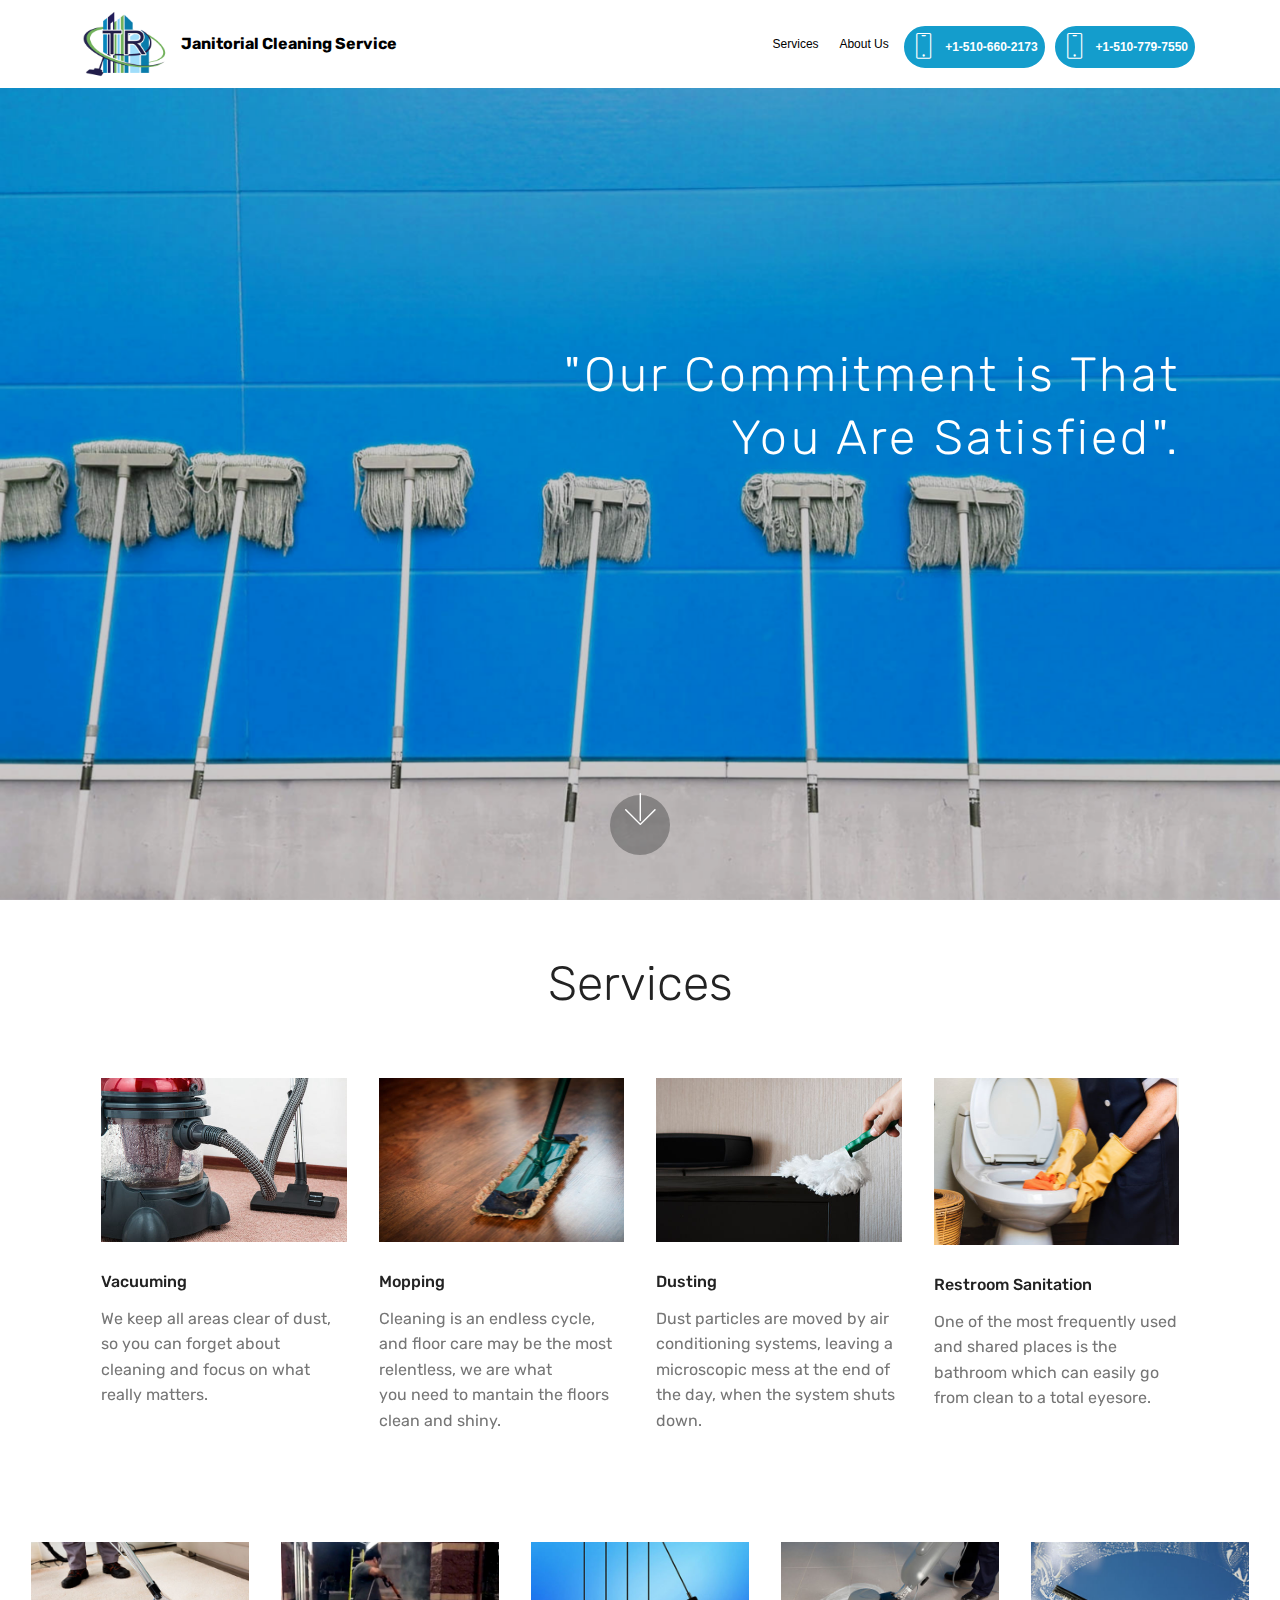
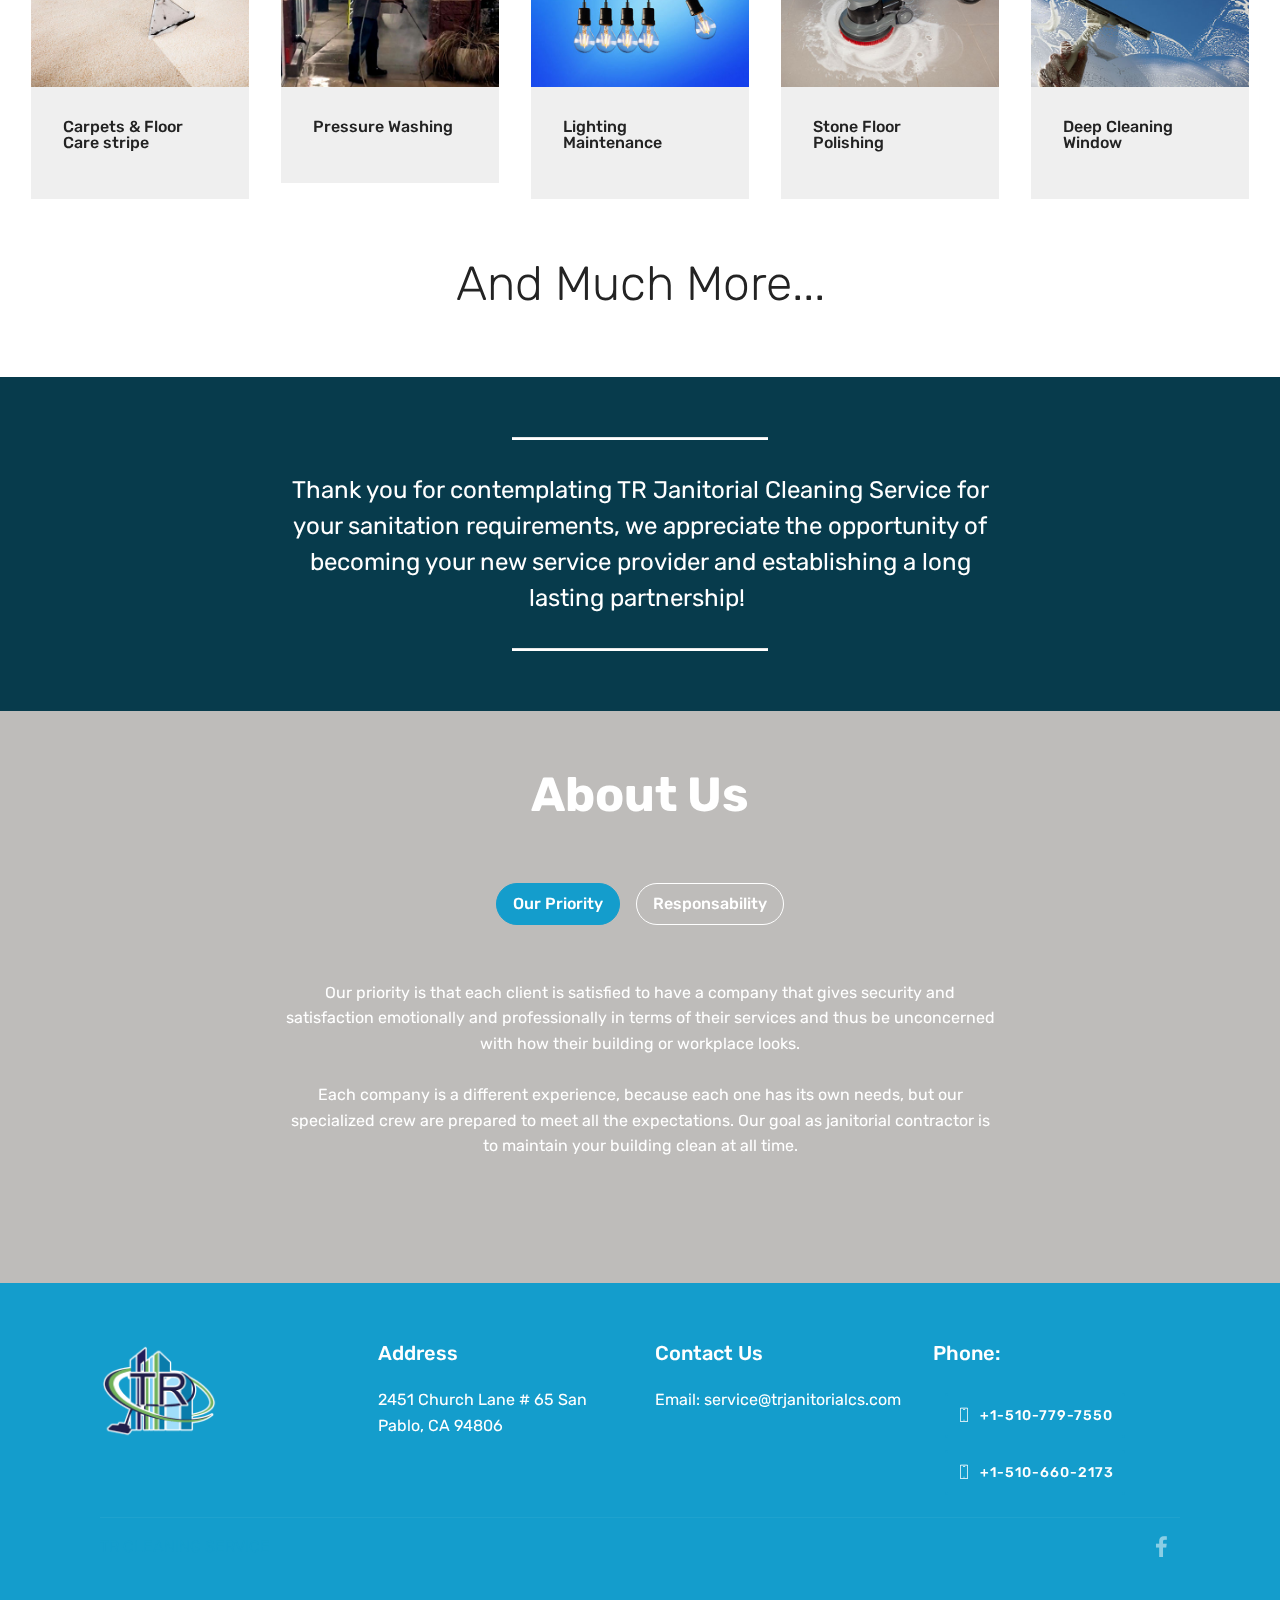
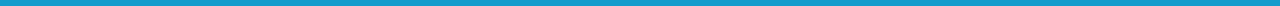
==== commit 194724a6: "Add mail to" ====
--- a/index.html
+++ b/index.html
@@ -308,7 +308,7 @@
 						Contact Us
 					</h5>
 					<p class="mbr-text">
-						Email: service@trjanitoralservice.com
+						Email: <a style = "color: white;" class="mailto" href="mailto:service@trjanitorialcs.com">service@trjanitorialcs.com</a>
 					</p>
 				</div>
 				<div class="col-12 col-md-3 mbr-fonts-style display-7">
@@ -343,7 +343,7 @@
 					<div class="col-md-6">
 						<div class="social-list align-right">
 							<div class="soc-item">
-								<a href="https://facebook.com" target="_blank">
+								<a href="https://www.facebook.com/TR-Janitorial-Service-268512384006046/" target="_blank">
 									<span class="socicon-facebook socicon mbr-iconfont mbr-iconfont-social"></span>
 								</a>
 							</div>
